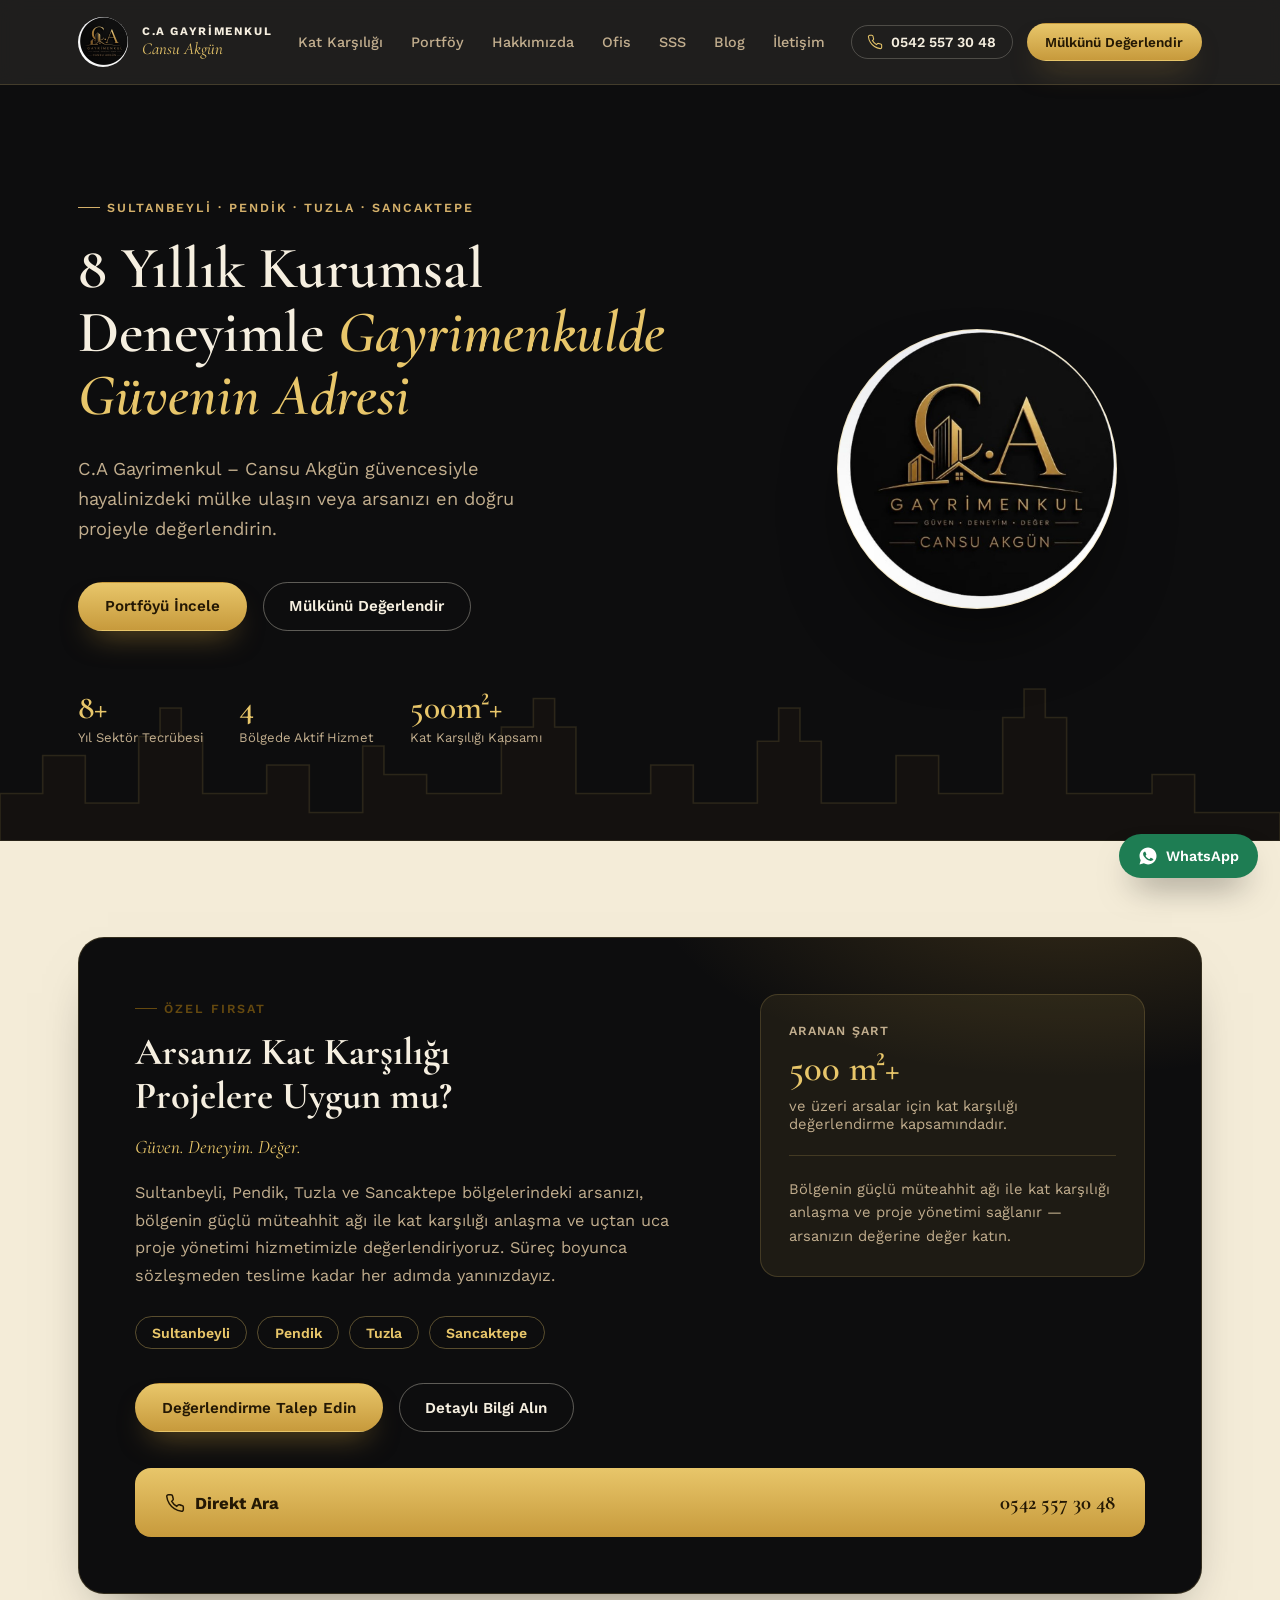
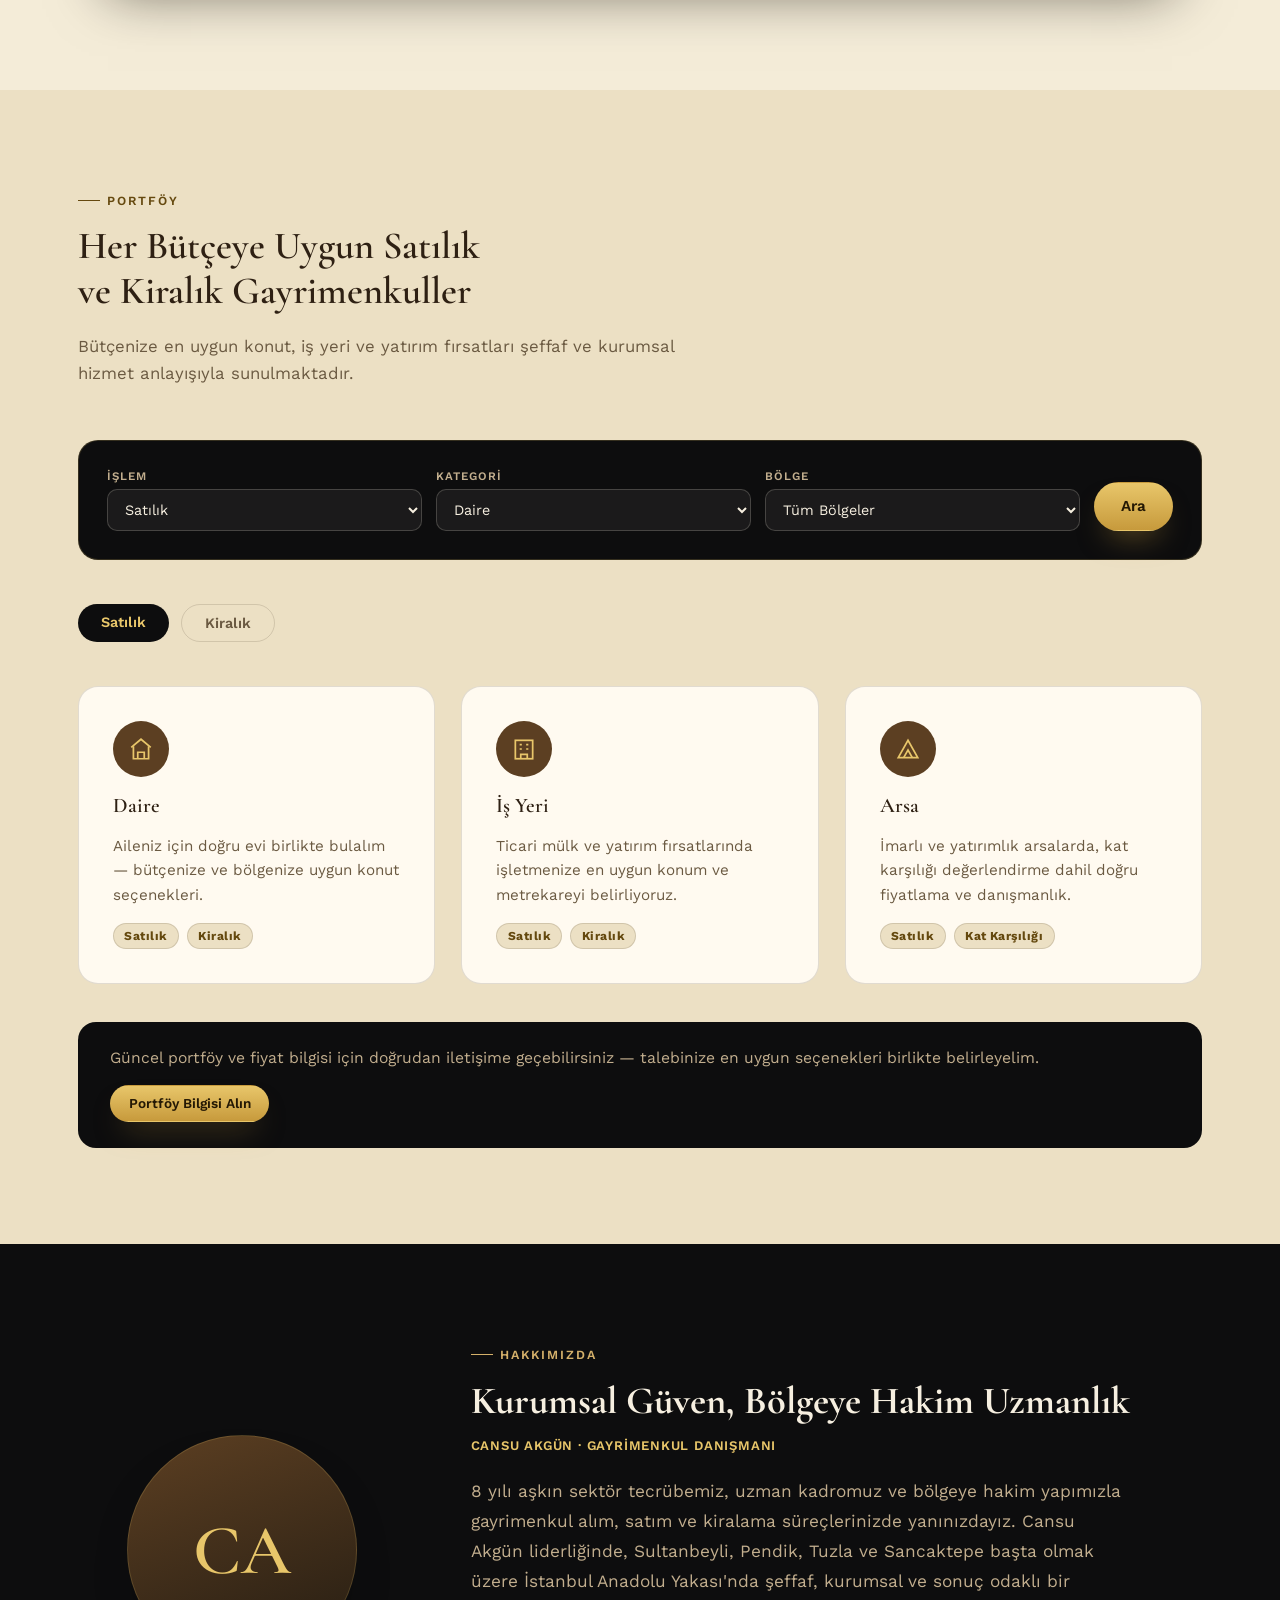
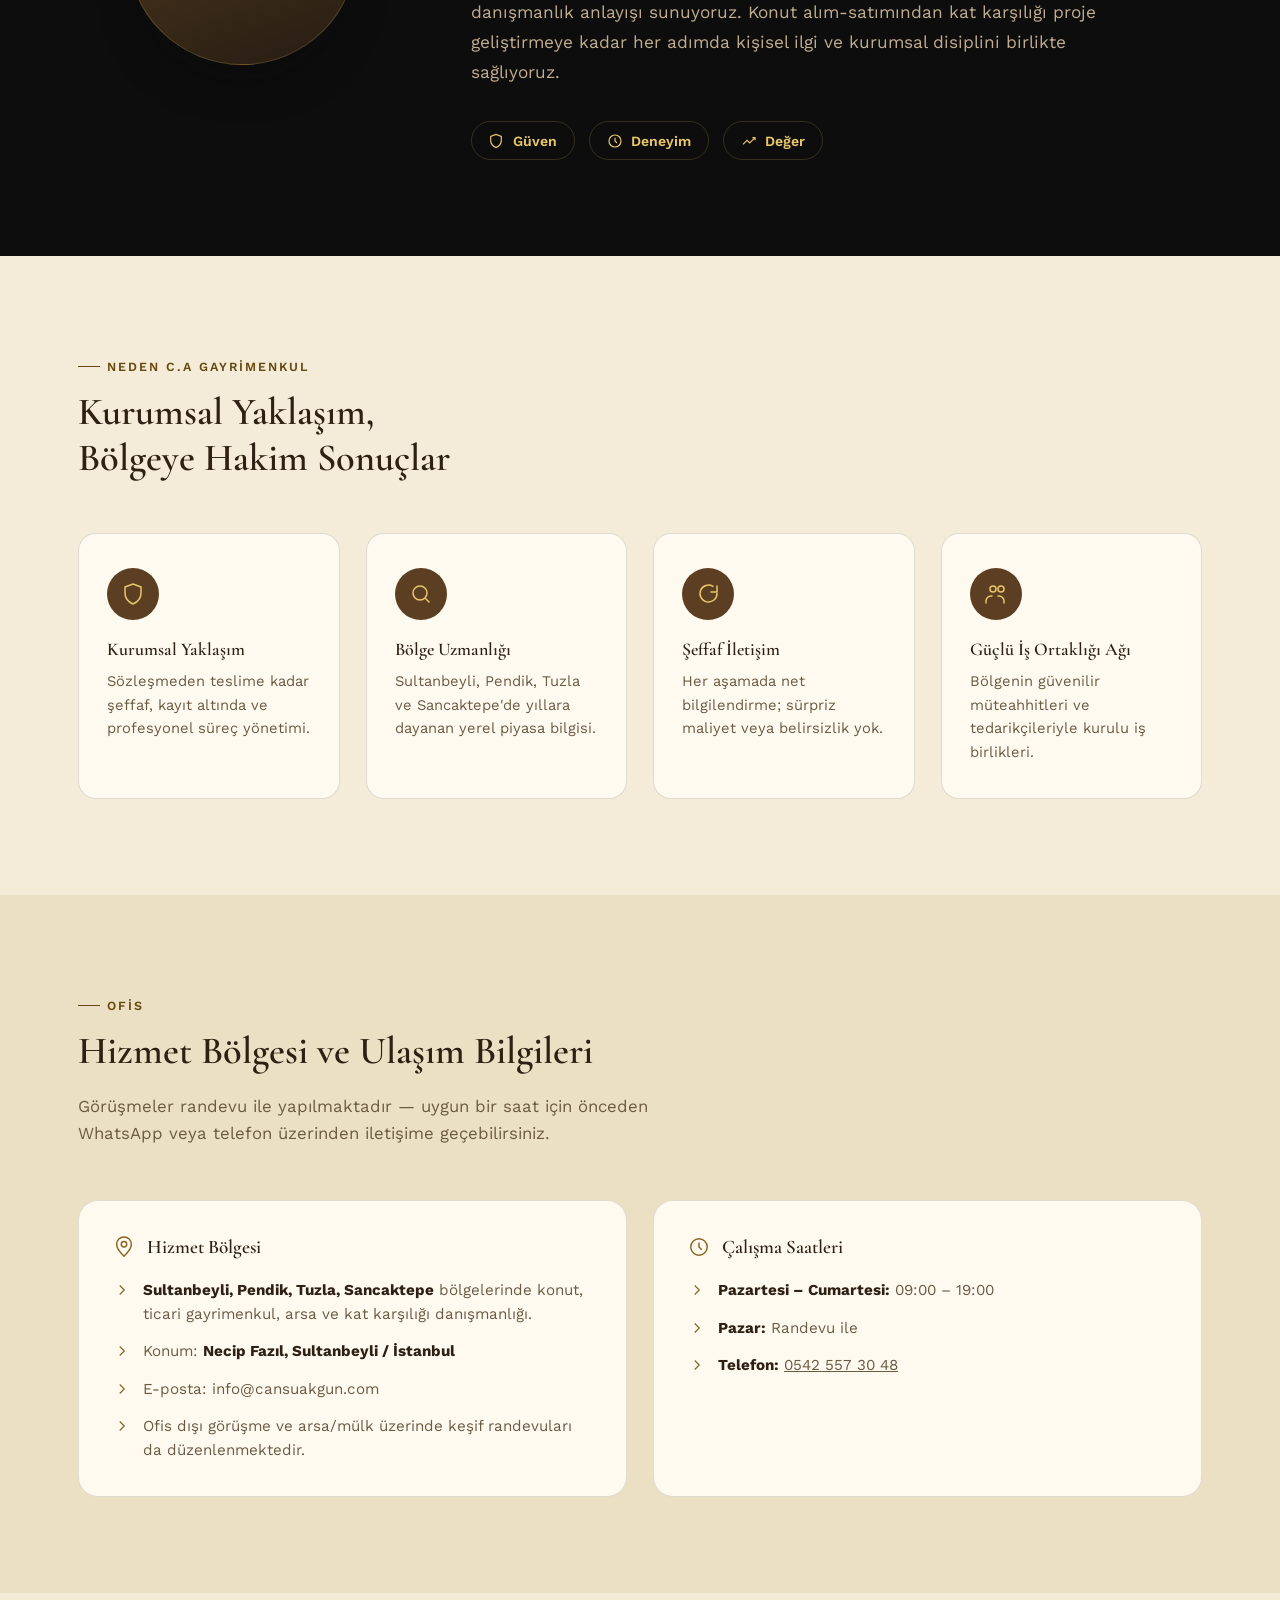
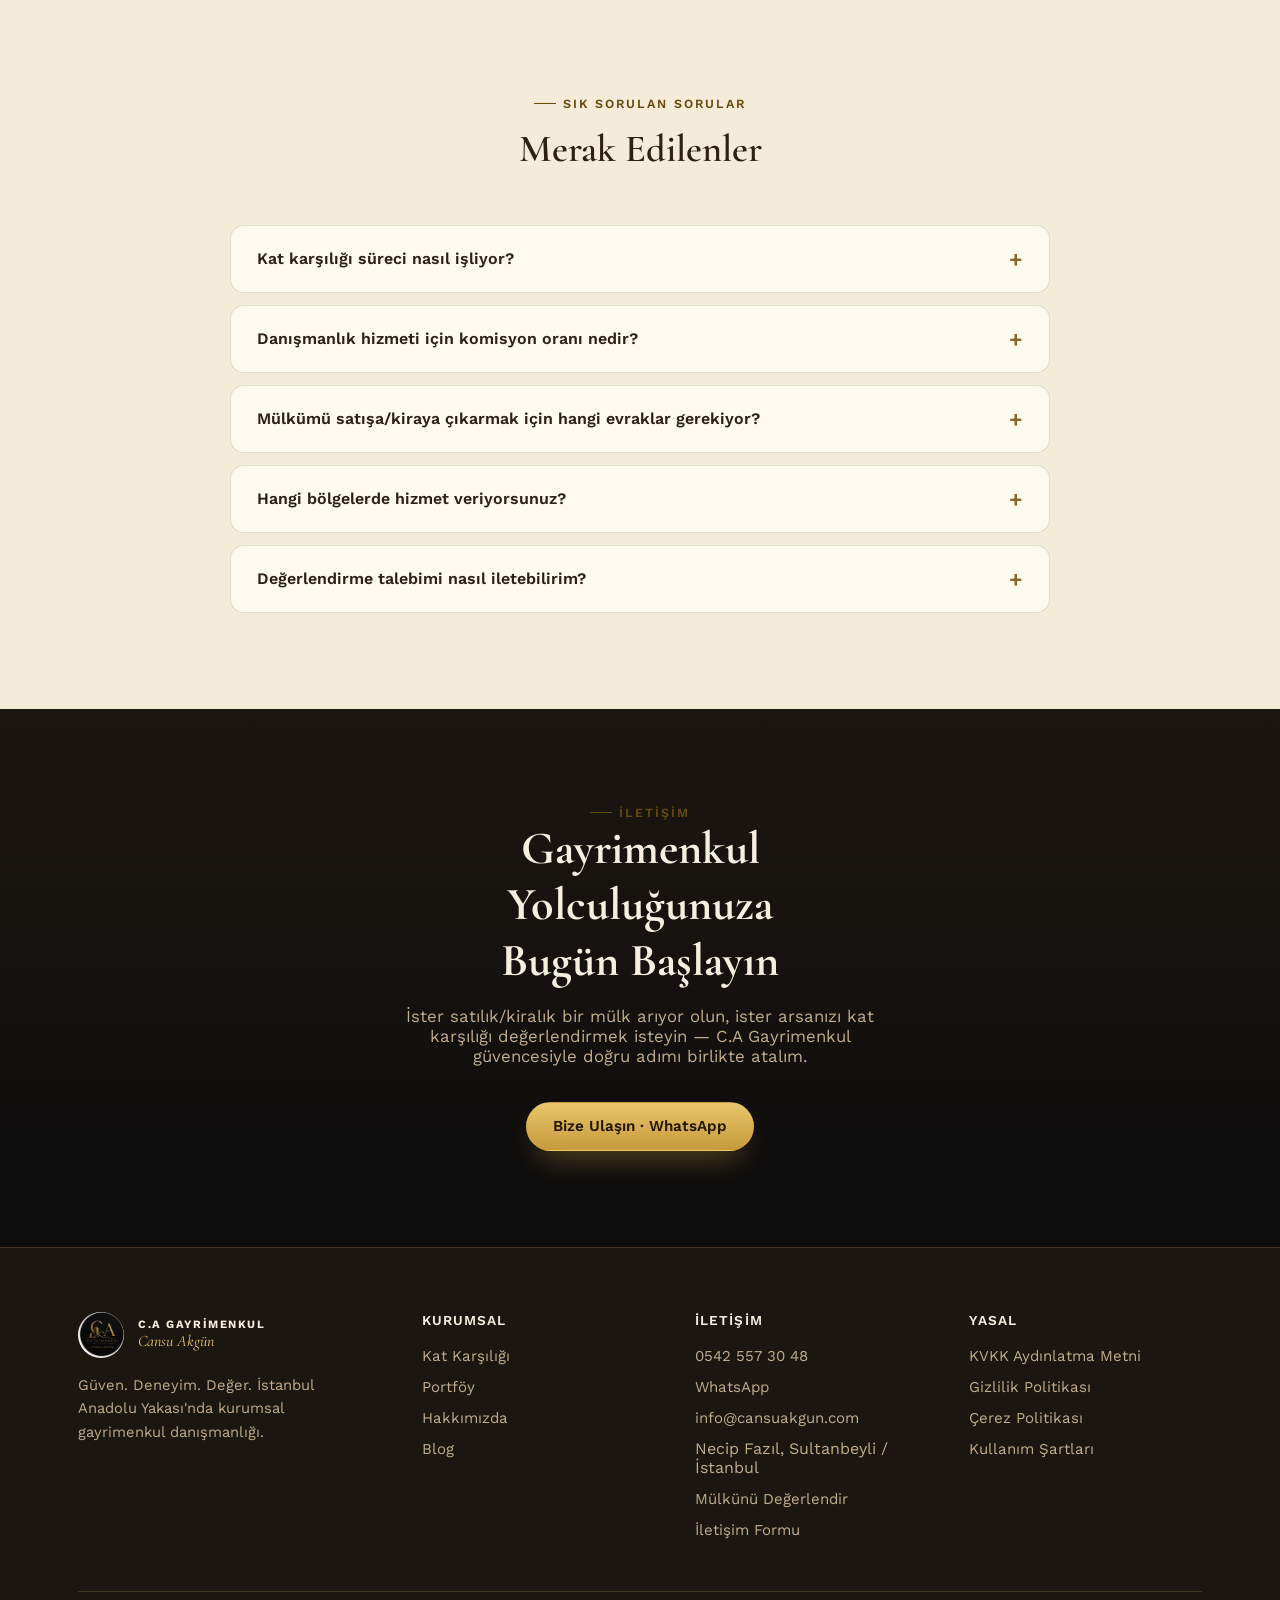
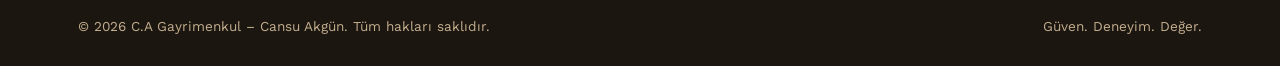
==== index.html @ 51a623d0 "Cansu: e-posta ve konum bilgileri eklendi, ücretsiz vaat ifadeleri kaldırıldı Iletisim bilgileri foo" ====
<!DOCTYPE html>
<html lang="tr">
<head>
<meta charset="UTF-8">
<meta name="viewport" content="width=device-width, initial-scale=1.0">
<title>Cansu Akgün | C.A Gayrimenkul – Anadolu Yakası Danışmanlık</title>
<meta name="description" content="C.A Gayrimenkul - Cansu Akgün güvencesiyle Sultanbeyli, Pendik, Tuzla ve Sancaktepe'de satılık, kiralık ve kat karşılığı gayrimenkul danışmanlığı.">
<link rel="canonical" href="https://cansuakgun.com/">
<meta name="robots" content="index, follow">
<meta property="og:type" content="website">
<meta property="og:title" content="C.A Gayrimenkul | Cansu Akgün">
<meta property="og:description" content="C.A Gayrimenkul - Cansu Akgün güvencesiyle Sultanbeyli, Pendik, Tuzla ve Sancaktepe'de satılık, kiralık ve kat karşılığı gayrimenkul danışmanlığı.">
<meta property="og:url" content="https://cansuakgun.com/">
<meta property="og:image" content="https://cansuakgun.com/assets/logo.jpg">
<meta property="og:locale" content="tr_TR">
<meta property="og:site_name" content="C.A Gayrimenkul">
<meta name="twitter:card" content="summary">
<meta name="twitter:title" content="C.A Gayrimenkul | Cansu Akgün">
<meta name="twitter:description" content="C.A Gayrimenkul - Cansu Akgün güvencesiyle Sultanbeyli, Pendik, Tuzla ve Sancaktepe'de satılık, kiralık ve kat karşılığı gayrimenkul danışmanlığı.">
<meta name="twitter:image" content="https://cansuakgun.com/assets/logo.jpg">
<script type="application/ld+json">
{
  "@context": "https://schema.org",
  "@type": "RealEstateAgent",
  "name": "C.A Gayrimenkul",
  "image": "https://cansuakgun.com/assets/logo.jpg",
  "telephone": "+905425573048",
  "url": "https://cansuakgun.com/",
  "areaServed": ["Sultanbeyli", "Pendik", "Tuzla", "Sancaktepe"],
  "address": {
    "@type": "PostalAddress",
    "addressLocality": "Sultanbeyli",
    "addressRegion": "İstanbul",
    "addressCountry": "TR"
  }
}
</script>
<link rel="icon" href="data:image/svg+xml,%3Csvg xmlns='http://www.w3.org/2000/svg' viewBox='0 0 64 64'%3E%3Ccircle cx='32' cy='32' r='31' fill='%230d0d0e'/%3E%3Ctext x='32' y='40' font-family='Georgia,serif' font-size='24' fill='%23e8c66a' text-anchor='middle'%3EC.A%3C/text%3E%3C/svg%3E">
<link rel="preconnect" href="https://fonts.googleapis.com">
<link rel="preconnect" href="https://fonts.gstatic.com" crossorigin>
<link href="https://fonts.googleapis.com/css2?family=Cormorant+Garamond:ital,wght@0,500;0,600;0,700;1,500;1,600&family=Work+Sans:wght@400;500;600;700&display=swap" rel="stylesheet">
<link rel="stylesheet" href="assets/style.css">
</head>
<body>

<header>
  <div class="wrap nav-row">
    <a href="#top" class="brand-lockup">
      <div class="brand-mark"></div>
      <div>
        <div class="word-1">C.A Gayrimenkul</div>
        <div class="word-2">Cansu Akgün</div>
      </div>
    </a>
    <nav class="links">
      <a href="#kat-karsiligi">Kat Karşılığı</a>
      <a href="#portfoy">Portföy</a>
      <a href="#hakkimizda">Hakkımızda</a>
      <a href="#ofis">Ofis</a>
      <a href="#sss">SSS</a>
      <a href="blog.html">Blog</a>
      <a href="iletisim.html">İletişim</a>
    </nav>
    <div class="header-actions">
      <button class="menu-toggle" type="button" aria-controls="mobile-menu" aria-expanded="false" aria-label="Menüyü aç"><span></span><span></span><span></span></button>
      <a class="phone-chip" href="tel:+905425573048">
        <svg viewBox="0 0 24 24" fill="none" stroke-width="1.6"><path d="M22 16.92v3a2 2 0 0 1-2.18 2 19.79 19.79 0 0 1-8.63-3.07 19.5 19.5 0 0 1-6-6 19.79 19.79 0 0 1-3.07-8.67A2 2 0 0 1 4.11 2h3a2 2 0 0 1 2 1.72c.127.96.362 1.903.7 2.81a2 2 0 0 1-.45 2.11L8.09 9.91a16 16 0 0 0 6 6l1.27-1.27a2 2 0 0 1 2.11-.45c.907.338 1.85.573 2.81.7A2 2 0 0 1 22 16.92z"/></svg>
        <span class="txt">0542 557 30 48</span>
      </a>
      <a class="btn btn-gold btn-sm" href="mulkunu-degerlendir.html">Mülkünü Değerlendir</a>
    </div>
  </div>
<nav id="mobile-menu" class="mobile-panel" aria-label="Mobil menü" hidden>
      <a href="#kat-karsiligi">Kat Karşılığı</a>
      <a href="#portfoy">Portföy</a>
      <a href="#hakkimizda">Hakkımızda</a>
      <a href="#ofis">Ofis</a>
      <a href="#sss">SSS</a>
      <a href="blog.html">Blog</a>
      <a href="iletisim.html">İletişim</a>
    <a class="btn btn-gold btn-sm" href="mulkunu-degerlendir.html">Mülkünü Değerlendir</a><a href="tel:+905425573048">0542 557 30 48</a></nav>
</header>

<aside aria-label="WhatsApp ile iletişim"><a class="wa-float" href="https://wa.me/905425573048?text=Merhaba%2C%20gayrimenkul%20dan%C4%B1%C5%9Fmanl%C4%B1%C4%9F%C4%B1%20hakk%C4%B1nda%20bilgi%20almak%20istiyorum." target="_blank" rel="noopener">
  <svg viewBox="0 0 32 32"><path d="M16.01 2.4C8.5 2.4 2.4 8.5 2.4 16c0 2.53.7 4.9 1.92 6.93L2.4 29.6l6.86-1.87a13.5 13.5 0 0 0 6.75 1.8h.01c7.5 0 13.6-6.1 13.6-13.6S23.5 2.4 16.01 2.4zm7.94 19.4c-.34.96-1.68 1.76-2.76 1.99-.73.15-1.68.27-4.9-1.05-3.86-1.6-6.35-5.53-6.55-5.79-.19-.26-1.57-2.09-1.57-3.99 0-1.9.99-2.83 1.35-3.22.34-.37.75-.46 1-.46.25 0 .5 0 .72.01.23.01.54-.09.84.65.34.83 1.16 2.86 1.26 3.07.1.2.17.44.03.71-.13.27-.2.44-.4.68-.2.24-.42.53-.6.71-.2.2-.41.42-.18.82.24.4 1.06 1.75 2.27 2.84 1.56 1.39 2.87 1.82 3.28 2.02.4.2.64.17.87-.1.24-.27 1.03-1.2 1.3-1.61.28-.4.55-.34.92-.2.37.13 2.36 1.11 2.76 1.32.4.2.67.3.77.47.1.17.1.98-.24 1.94z"/></svg>
  WhatsApp
</a></aside>

<main id="top">
  <section class="hero">
    <div class="hero-skyline" aria-hidden="true">
      <svg viewBox="0 0 1200 200" preserveAspectRatio="none">
        <path d="M0 200 L0 150 L40 150 L40 110 L80 110 L80 160 L130 160 L130 90 L150 90 L150 60 L170 60 L170 90 L190 90 L190 150 L250 150 L250 120 L290 120 L290 170 L340 170 L340 100 L360 100 L360 130 L400 130 L400 150 L470 150 L470 80 L500 80 L500 50 L520 50 L520 80 L540 80 L540 150 L610 150 L610 120 L650 120 L650 160 L710 160 L710 95 L730 95 L730 60 L750 60 L750 95 L770 95 L770 160 L840 160 L840 110 L880 110 L880 150 L940 150 L940 70 L960 70 L960 40 L980 40 L980 70 L1000 70 L1000 150 L1080 150 L1080 130 L1120 130 L1120 170 L1200 170 L1200 200 Z" fill="#1c1610" stroke="rgba(232,198,106,0.25)" stroke-width="1.5"/>
      </svg>
    </div>
    <div class="wrap hero-grid">
      <div>
        <span class="eyebrow">Sultanbeyli · Pendik · Tuzla · Sancaktepe</span>
        <h1>8 Yıllık Kurumsal Deneyimle <em>Gayrimenkulde Güvenin Adresi</em></h1>
        <p class="lead">C.A Gayrimenkul – Cansu Akgün güvencesiyle hayalinizdeki mülke ulaşın veya arsanızı en doğru projeyle değerlendirin.</p>
        <div class="hero-ctas">
          <a class="btn btn-gold" href="#portfoy">Portföyü İncele</a>
          <a class="btn btn-outline-dark" href="mulkunu-degerlendir.html">Mülkünü Değerlendir</a>
        </div>
        <div class="hero-stats">
          <div><div class="stat-num">8+</div><div class="stat-label">Yıl Sektör Tecrübesi</div></div>
          <div><div class="stat-num">4</div><div class="stat-label">Bölgede Aktif Hizmet</div></div>
          <div><div class="stat-num">500m²+</div><div class="stat-label">Kat Karşılığı Kapsamı</div></div>
        </div>
      </div>
      <div class="hero-badge-wrap">
        <div class="brand-mark" role="img" aria-label="C.A Gayrimenkul - Cansu Akgün logosu"></div>
      </div>
    </div>
  </section>

  <section class="promo" id="kat-karsiligi">
    <div class="wrap">
      <div class="promo-card">
        <div class="promo-top">
          <div>
            <span class="eyebrow">Özel Fırsat</span>
            <h2>Arsanız Kat Karşılığı Projelere Uygun mu?</h2>
            <p class="slogan">Güven. Deneyim. Değer.</p>
            <p class="desc">Sultanbeyli, Pendik, Tuzla ve Sancaktepe bölgelerindeki arsanızı, bölgenin güçlü müteahhit ağı ile kat karşılığı anlaşma ve uçtan uca proje yönetimi hizmetimizle değerlendiriyoruz. Süreç boyunca sözleşmeden teslime kadar her adımda yanınızdayız.</p>
            <div class="region-row">
              <span class="region-chip">Sultanbeyli</span>
              <span class="region-chip">Pendik</span>
              <span class="region-chip">Tuzla</span>
              <span class="region-chip">Sancaktepe</span>
            </div>
            <div class="promo-ctas">
              <a class="btn btn-gold" href="mulkunu-degerlendir.html">Değerlendirme Talep Edin</a>
              <a class="btn btn-outline-dark" href="https://wa.me/905425573048?text=Merhaba%2C%20arsam%20i%C3%A7in%20detayl%C4%B1%20bilgi%20almak%20istiyorum." target="_blank" rel="noopener">Detaylı Bilgi Alın</a>
            </div>
          </div>
          <div class="condition-box">
            <div class="cb-label">Aranan Şart</div>
            <div class="cb-value">500 m²+</div>
            <div class="cb-note">ve üzeri arsalar için kat karşılığı değerlendirme kapsamındadır.</div>
            <div class="cb-solution">Bölgenin güçlü müteahhit ağı ile kat karşılığı anlaşma ve proje yönetimi sağlanır — arsanızın değerine değer katın.</div>
          </div>
        </div>
        <div class="call-bar">
          <span class="cb-text">
            <svg viewBox="0 0 24 24" fill="none" stroke-width="1.8"><path d="M22 16.92v3a2 2 0 0 1-2.18 2 19.79 19.79 0 0 1-8.63-3.07 19.5 19.5 0 0 1-6-6 19.79 19.79 0 0 1-3.07-8.67A2 2 0 0 1 4.11 2h3a2 2 0 0 1 2 1.72c.127.96.362 1.903.7 2.81a2 2 0 0 1-.45 2.11L8.09 9.91a16 16 0 0 0 6 6l1.27-1.27a2 2 0 0 1 2.11-.45c.907.338 1.85.573 2.81.7A2 2 0 0 1 22 16.92z"/></svg>
            Direkt Ara
          </span>
          <a class="call-num" href="tel:+905425573048">0542 557 30 48</a>
        </div>
      </div>
    </div>
  </section>

  <section class="portfolio" id="portfoy">
    <div class="wrap">
      <div class="section-head">
        <span class="eyebrow">Portföy</span>
        <h2>Her Bütçeye Uygun Satılık ve Kiralık Gayrimenkuller</h2>
        <p>Bütçenize en uygun konut, iş yeri ve yatırım fırsatları şeffaf ve kurumsal hizmet anlayışıyla sunulmaktadır.</p>
      </div>

      <form class="search-widget" onsubmit="event.preventDefault(); window.location.href='iletisim.html?islem='+document.getElementById('sw-islem').value+'&kategori='+document.getElementById('sw-kategori').value+'&bolge='+document.getElementById('sw-bolge').value;">
        <label><span class="lbl">İşlem</span>
          <select id="sw-islem"><option value="satilik">Satılık</option><option value="kiralik">Kiralık</option></select>
        </label>
        <label><span class="lbl">Kategori</span>
          <select id="sw-kategori"><option value="daire">Daire</option><option value="isyeri">İş Yeri</option><option value="arsa">Arsa</option></select>
        </label>
        <label><span class="lbl">Bölge</span>
          <select id="sw-bolge"><option value="">Tüm Bölgeler</option><option value="sultanbeyli">Sultanbeyli</option><option value="pendik">Pendik</option><option value="tuzla">Tuzla</option><option value="sancaktepe">Sancaktepe</option></select>
        </label>
        <button type="submit" class="btn btn-gold">Ara</button>
      </form>

      <div class="toggle-row" aria-hidden="true">
        <span class="toggle-pill active">Satılık</span>
        <span class="toggle-pill inactive">Kiralık</span>
      </div>
      <div class="prop-grid">
        <div class="prop-card">
          <div class="prop-icon"><svg viewBox="0 0 24 24" fill="none" stroke-width="1.6"><path d="M3 10.5 12 3l9 7.5"/><path d="M5 9.5V21h14V9.5"/><path d="M9 21v-6h6v6"/></svg></div>
          <h3>Daire</h3>
          <p>Aileniz için doğru evi birlikte bulalım — bütçenize ve bölgenize uygun konut seçenekleri.</p>
          <div class="prop-tags"><span class="prop-tag">Satılık</span><span class="prop-tag">Kiralık</span></div>
        </div>
        <div class="prop-card">
          <div class="prop-icon"><svg viewBox="0 0 24 24" fill="none" stroke-width="1.6"><rect x="4" y="4" width="16" height="17"/><path d="M9 21v-4h6v4"/><path d="M8 8h2M14 8h2M8 12h2M14 12h2"/></svg></div>
          <h3>İş Yeri</h3>
          <p>Ticari mülk ve yatırım fırsatlarında işletmenize en uygun konum ve metrekareyi belirliyoruz.</p>
          <div class="prop-tags"><span class="prop-tag">Satılık</span><span class="prop-tag">Kiralık</span></div>
        </div>
        <div class="prop-card">
          <div class="prop-icon"><svg viewBox="0 0 24 24" fill="none" stroke-width="1.6"><path d="M3 20 12 4l9 16z"/><path d="M8 20l4-7 4 7"/></svg></div>
          <h3>Arsa</h3>
          <p>İmarlı ve yatırımlık arsalarda, kat karşılığı değerlendirme dahil doğru fiyatlama ve danışmanlık.</p>
          <div class="prop-tags"><span class="prop-tag">Satılık</span><span class="prop-tag">Kat Karşılığı</span></div>
        </div>
      </div>
      <div class="portfolio-note">
        <p>Güncel portföy ve fiyat bilgisi için doğrudan iletişime geçebilirsiniz — talebinize en uygun seçenekleri birlikte belirleyelim.</p>
        <a class="btn btn-gold btn-sm" href="iletisim.html">Portföy Bilgisi Alın</a>
      </div>
    </div>
  </section>

  <section class="about on-dark" id="hakkimizda">
    <div class="wrap about-grid">
      <div class="about-badge-frame">
        <div class="avatar-mono" role="img" aria-label="Cansu Akgün"><span>CA</span></div>
      </div>
      <div>
        <span class="eyebrow">Hakkımızda</span>
        <h2>Kurumsal Güven, Bölgeye Hakim Uzmanlık</h2>
        <span class="role-tag">Cansu Akgün · Gayrimenkul Danışmanı</span>
        <p class="bio">8 yılı aşkın sektör tecrübemiz, uzman kadromuz ve bölgeye hakim yapımızla gayrimenkul alım, satım ve kiralama süreçlerinizde yanınızdayız. Cansu Akgün liderliğinde, Sultanbeyli, Pendik, Tuzla ve Sancaktepe başta olmak üzere İstanbul Anadolu Yakası'nda şeffaf, kurumsal ve sonuç odaklı bir danışmanlık anlayışı sunuyoruz. Konut alım-satımından kat karşılığı proje geliştirmeye kadar her adımda kişisel ilgi ve kurumsal disiplini birlikte sağlıyoruz.</p>
        <div class="value-row">
          <span class="value-chip"><svg viewBox="0 0 24 24" fill="none" stroke-width="1.8"><path d="M12 2 4 5v6c0 5 3.5 9 8 11 4.5-2 8-6 8-11V5z"/></svg>Güven</span>
          <span class="value-chip"><svg viewBox="0 0 24 24" fill="none" stroke-width="1.8"><circle cx="12" cy="12" r="9"/><path d="M12 7v5l3 3"/></svg>Deneyim</span>
          <span class="value-chip"><svg viewBox="0 0 24 24" fill="none" stroke-width="1.8"><path d="m3 17 6-6 4 4 8-8"/><path d="M17 7h4v4"/></svg>Değer</span>
        </div>
      </div>
    </div>
  </section>

  <section class="why">
    <div class="wrap">
      <div class="section-head">
        <span class="eyebrow">Neden C.A Gayrimenkul</span>
        <h2>Kurumsal Yaklaşım, Bölgeye Hakim Sonuçlar</h2>
      </div>
      <div class="why-grid">
        <div class="why-item">
          <div class="badge-circle"><svg class="icon-lg" viewBox="0 0 24 24"><path d="M12 2 4 5v6c0 5 3.5 9 8 11 4.5-2 8-6 8-11V5z"/></svg></div>
          <h3>Kurumsal Yaklaşım</h3>
          <p>Sözleşmeden teslime kadar şeffaf, kayıt altında ve profesyonel süreç yönetimi.</p>
        </div>
        <div class="why-item">
          <div class="badge-circle"><svg class="icon-lg" viewBox="0 0 24 24"><circle cx="11" cy="11" r="7"/><path d="m20 20-3.5-3.5"/></svg></div>
          <h3>Bölge Uzmanlığı</h3>
          <p>Sultanbeyli, Pendik, Tuzla ve Sancaktepe'de yıllara dayanan yerel piyasa bilgisi.</p>
        </div>
        <div class="why-item">
          <div class="badge-circle"><svg class="icon-lg" viewBox="0 0 24 24"><path d="M21 11.5a8.5 8.5 0 1 1-4-7.2"/><path d="M21 4v6h-6"/></svg></div>
          <h3>Şeffaf İletişim</h3>
          <p>Her aşamada net bilgilendirme; sürpriz maliyet veya belirsizlik yok.</p>
        </div>
        <div class="why-item">
          <div class="badge-circle"><svg class="icon-lg" viewBox="0 0 24 24"><circle cx="9" cy="7" r="3"/><path d="M2 21v-2a5 5 0 0 1 5-5h1"/><circle cx="17" cy="7" r="3"/><path d="M14 14h1a5 5 0 0 1 5 5v2"/></svg></div>
          <h3>Güçlü İş Ortaklığı Ağı</h3>
          <p>Bölgenin güvenilir müteahhitleri ve tedarikçileriyle kurulu iş birlikleri.</p>
        </div>
      </div>
    </div>
  </section>

  <section class="office" id="ofis">
    <div class="wrap">
      <div class="section-head">
        <span class="eyebrow">Ofis</span>
        <h2>Hizmet Bölgesi ve Ulaşım Bilgileri</h2>
        <p>Görüşmeler randevu ile yapılmaktadır — uygun bir saat için önceden WhatsApp veya telefon üzerinden iletişime geçebilirsiniz.</p>
      </div>
      <div class="office-grid">
        <div class="office-card">
          <h3><svg viewBox="0 0 24 24" fill="none" stroke-width="1.6" style="width:22px;height:22px;stroke:var(--gold-deep);"><path d="M12 22s8-7.5 8-13a8 8 0 1 0-16 0c0 5.5 8 13 8 13z"/><circle cx="12" cy="9" r="3"/></svg> Hizmet Bölgesi</h3>
          <div class="rows">
            <div class="row"><svg viewBox="0 0 24 24" fill="none" stroke-width="1.6"><path d="M9 18l6-6-6-6"/></svg><span><b>Sultanbeyli, Pendik, Tuzla, Sancaktepe</b> bölgelerinde konut, ticari gayrimenkul, arsa ve kat karşılığı danışmanlığı.</span></div>
            <div class="row"><svg viewBox="0 0 24 24" fill="none" stroke-width="1.6"><path d="M9 18l6-6-6-6"/></svg><span>Konum: <b>Necip Fazıl, Sultanbeyli / İstanbul</b></span></div>
            <div class="row"><svg viewBox="0 0 24 24" fill="none" stroke-width="1.6"><path d="M9 18l6-6-6-6"/></svg><a href="mailto:info@cansuakgun.com">E-posta: info@cansuakgun.com</a></div>
            <div class="row"><svg viewBox="0 0 24 24" fill="none" stroke-width="1.6"><path d="M9 18l6-6-6-6"/></svg><span>Ofis dışı görüşme ve arsa/mülk üzerinde keşif randevuları da düzenlenmektedir.</span></div>
          </div>
        </div>
        <div class="office-card">
          <h3><svg viewBox="0 0 24 24" fill="none" stroke-width="1.6" style="width:22px;height:22px;stroke:var(--gold-deep);"><circle cx="12" cy="12" r="9"/><path d="M12 7v5l3 3"/></svg> Çalışma Saatleri</h3>
          <div class="rows">
            <div class="row"><svg viewBox="0 0 24 24" fill="none" stroke-width="1.6"><path d="M9 18l6-6-6-6"/></svg><span><b>Pazartesi – Cumartesi:</b> 09:00 – 19:00</span></div>
            <div class="row"><svg viewBox="0 0 24 24" fill="none" stroke-width="1.6"><path d="M9 18l6-6-6-6"/></svg><span><b>Pazar:</b> Randevu ile</span></div>
            <div class="row"><svg viewBox="0 0 24 24" fill="none" stroke-width="1.6"><path d="M9 18l6-6-6-6"/></svg><span><b>Telefon:</b> <a href="tel:+905425573048" style="text-decoration:underline;">0542 557 30 48</a></span></div>
          </div>
        </div>
      </div>
    </div>
  </section>

  <section class="faq" id="sss">
    <div class="wrap">
      <div class="section-head center">
        <span class="eyebrow">Sık Sorulan Sorular</span>
        <h2>Merak Edilenler</h2>
      </div>
      <div class="faq-list center">
        <details class="faq-item">
          <summary>Kat karşılığı süreci nasıl işliyor?</summary>
          <div class="faq-a">Arsanızın imar durumu ve konumu değerlendirildikten sonra bölgenin güvenilir müteahhitleriyle görüşülür, size en uygun kat karşılığı teklifleri sunulur. Anlaşma şartları netleştikten sonra sözleşme aşamasına geçilir ve proje teslimine kadar süreç takip edilir.</div>
        </details>
        <details class="faq-item">
          <summary>Danışmanlık hizmeti için komisyon oranı nedir?</summary>
          <div class="faq-a">Komisyon oranı işlemin türüne (satış, kiralama, kat karşılığı) ve kapsamına göre değişebilir. Net oran, ilk görüşmede mülkünüzün veya talebinizin detayları netleştikten sonra tarafınıza bildirilir.</div>
        </details>
        <details class="faq-item">
          <summary>Mülkümü satışa/kiraya çıkarmak için hangi evraklar gerekiyor?</summary>
          <div class="faq-a">Genellikle tapu fotokopisi, kimlik belgesi ve varsa iskan/yapı kullanma izin belgesi yeterlidir. Kat karşılığı değerlendirmelerde ayrıca arsanın imar durumu belgesi talep edilir. Eksik evrak durumunda süreç boyunca yönlendirme yapılır.</div>
        </details>
        <details class="faq-item">
          <summary>Hangi bölgelerde hizmet veriyorsunuz?</summary>
          <div class="faq-a">Sultanbeyli, Pendik, Tuzla ve Sancaktepe bölgelerinde aktif olarak hizmet veriyoruz. Bu bölgeler dışında da talebiniz olursa bizimle iletişime geçebilirsiniz.</div>
        </details>
        <details class="faq-item">
          <summary>Değerlendirme talebimi nasıl iletebilirim?</summary>
          <div class="faq-a">"Mülkünü Değerlendir" sayfasındaki formu doldurabilir veya doğrudan WhatsApp/telefon üzerinden bize ulaşabilirsiniz. En kısa sürede sizinle iletişime geçilir.</div>
        </details>
      </div>
    </div>
  </section>

  <section class="cta-band">
    <div class="wrap">
      <span class="eyebrow" style="justify-content:center;display:flex;">İletişim</span>
      <h2>Gayrimenkul Yolculuğunuza Bugün Başlayın</h2>
      <p>İster satılık/kiralık bir mülk arıyor olun, ister arsanızı kat karşılığı değerlendirmek isteyin — C.A Gayrimenkul güvencesiyle doğru adımı birlikte atalım.</p>
      <div class="hero-ctas">
        <a class="btn btn-gold" href="https://wa.me/905425573048?text=Merhaba%2C%20bilgi%20almak%20istiyorum." target="_blank" rel="noopener">Bize Ulaşın · WhatsApp</a>
      </div>
    </div>
  </section>
</main>

<footer>
  <div class="wrap">
    <div class="footer-grid">
      <div>
        <div class="footer-brand">
          <div class="brand-mark"></div>
          <div>
            <div class="word-1">C.A Gayrimenkul</div>
            <div class="word-2">Cansu Akgün</div>
          </div>
        </div>
        <p style="max-width:32ch;font-size:.92rem;line-height:1.6;">Güven. Deneyim. Değer. İstanbul Anadolu Yakası'nda kurumsal gayrimenkul danışmanlığı.</p>
      </div>
      <div>
        <h3>Kurumsal</h3>
        <ul>
          <li><a href="#kat-karsiligi">Kat Karşılığı</a></li>
          <li><a href="#portfoy">Portföy</a></li>
          <li><a href="#hakkimizda">Hakkımızda</a></li>
          <li><a href="blog.html">Blog</a></li>
        </ul>
      </div>
      <div>
        <h3>İletişim</h3>
        <ul>
          <li><a href="tel:+905425573048">0542 557 30 48</a></li>
          <li><a href="https://wa.me/905425573048" target="_blank" rel="noopener">WhatsApp</a></li>
          <li><a href="mailto:info@cansuakgun.com">info@cansuakgun.com</a></li>
          <li>Necip Fazıl, Sultanbeyli / İstanbul</li>
          <li><a href="mulkunu-degerlendir.html">Mülkünü Değerlendir</a></li>
          <li><a href="iletisim.html">İletişim Formu</a></li>
        </ul>
      </div>
      <div>
        <h3>Yasal</h3>
        <ul>
          <li><a href="kvkk.html">KVKK Aydınlatma Metni</a></li>
          <li><a href="gizlilik-politikasi.html">Gizlilik Politikası</a></li>
          <li><a href="cerez-politikasi.html">Çerez Politikası</a></li>
          <li><a href="kullanim-kosullari.html">Kullanım Şartları</a></li>
        </ul>
      </div>
    </div>
    <div class="footer-bottom">
      <span>© <span id="year"></span> C.A Gayrimenkul – Cansu Akgün. Tüm hakları saklıdır.</span>
      <span>Güven. Deneyim. Değer.</span>
    </div>
  </div>
</footer>

<script>
  document.getElementById('year').textContent = new Date().getFullYear();
</script>
<script src="assets/site.js" defer></script>
</body>
</html>
---- assets/style.css ----
/* C.A Gayrimenkul — shared stylesheet
   Palette derived from brand cards/flyer: black + antique gold/bronze + warm cream */
:root{
  --ink:#0d0d0e;
  --ink-2:#1c1610;
  --ink-3:#241c12;
  --bronze:#5c3f22;
  --bronze-2:#4a3320;
  --gold:#c79a3c;
  --gold-bright:#e8c66a;
  --gold-deep:#8a6420;
  --paper:#f4ecd8;
  --paper-2:#ece0c4;
  --paper-line:rgba(46,32,19,0.14);
  --ink-line:rgba(232,198,106,0.18);
  --text-onlight:#2e2013;
  --text-onlight-soft:#6b5a42;
  --text-ondark:#f6efe0;
  --text-ondark-soft:#c2ae8e;
  --shadow:0 26px 54px -30px rgba(10,8,4,0.6);
  --font-display:'Cormorant Garamond','Iowan Old Style',Georgia,serif;
  --font-body:'Work Sans','Segoe UI',Arial,sans-serif;
}
*{box-sizing:border-box;}
html{scroll-behavior:smooth;}
body{
  margin:0;
  font-family:var(--font-body);
  background:var(--paper);
  color:var(--text-onlight);
  -webkit-font-smoothing:antialiased;
}
img{max-width:100%;display:block;}
a{color:inherit;text-decoration:none;}
h1,h2,h3{font-family:var(--font-display);margin:0;text-wrap:balance;}
p{margin:0;}
.wrap{max-width:1180px;margin:0 auto;padding:0 28px;}
.brand-mark{
  background-image:url("logo.jpg");
  background-size:cover;
  background-position:center;
  border-radius:50%;
  flex-shrink:0;
}
.eyebrow{
  font-size:.78rem;letter-spacing:.16em;text-transform:uppercase;font-weight:600;
  color:var(--gold-deep);display:inline-flex;align-items:center;gap:.6em;
}
.on-dark .eyebrow{color:var(--gold-bright);}
.eyebrow::before{content:"";width:22px;height:1px;background:currentColor;display:inline-block;}
.icon{fill:none;stroke:currentColor;stroke-width:1.5;stroke-linecap:round;stroke-linejoin:round;}

/* Buttons */
.btn{
  display:inline-flex;align-items:center;justify-content:center;gap:.55em;
  padding:.95em 1.7em;border-radius:999px;font-family:var(--font-body);
  font-weight:600;font-size:.95rem;cursor:pointer;border:1px solid transparent;
  transition:transform .18s ease, box-shadow .18s ease, background .18s ease, color .18s ease;
  white-space:nowrap;
}
.btn:hover{transform:translateY(-2px);}
.btn-gold{background:linear-gradient(180deg,var(--gold-bright),var(--gold));color:#241804;box-shadow:0 16px 30px -14px rgba(199,154,60,0.55);}
.btn-gold:hover{box-shadow:0 20px 36px -14px rgba(199,154,60,0.7);}
.btn-outline-dark{background:transparent;color:var(--text-ondark);border-color:rgba(246,239,224,0.35);}
.btn-outline-dark:hover{border-color:var(--gold);color:var(--gold-bright);}
.btn-outline-light{background:transparent;color:var(--text-onlight);border-color:var(--paper-line);}
.btn-outline-light:hover{border-color:var(--gold-deep);color:var(--gold-deep);}
.btn-sm{padding:.7em 1.3em;font-size:.85rem;}
.btn:disabled{opacity:.55;cursor:not-allowed;transform:none;}

/* Header */
header{
  position:sticky;top:0;z-index:40;background:rgba(13,13,14,0.92);
  backdrop-filter:blur(10px);border-bottom:1px solid var(--ink-line);
}
.nav-row{display:flex;align-items:center;justify-content:space-between;height:84px;gap:24px;}
.brand-lockup{display:flex;align-items:center;gap:14px;}
.brand-lockup .brand-mark{width:50px;height:50px;}
.brand-lockup .word-1{font-family:var(--font-body);font-size:.72rem;letter-spacing:.14em;color:var(--text-ondark);font-weight:700;text-transform:uppercase;}
.brand-lockup .word-2{font-family:var(--font-display);font-style:italic;font-size:1.05rem;color:var(--gold-bright);line-height:1.3;}
nav.links{display:flex;align-items:center;gap:28px;flex-wrap:wrap;}
nav.links a{font-size:.9rem;color:var(--text-ondark-soft);font-weight:500;transition:color .15s ease;}
nav.links a:hover, nav.links a.active{color:var(--gold-bright);}
.header-actions{display:flex;align-items:center;gap:14px;}
.phone-chip{
  display:flex;align-items:center;gap:.55em;padding:.6em 1.1em;border-radius:999px;
  border:1px solid rgba(246,239,224,0.22);color:var(--text-ondark);font-size:.88rem;font-weight:600;
}
.phone-chip svg{width:16px;height:16px;stroke:var(--gold-bright);}

/* Floating WhatsApp */
.wa-float{
  position:fixed;right:22px;bottom:22px;z-index:50;
  display:flex;align-items:center;gap:.6em;padding:.85em 1.3em;border-radius:999px;
  background:#1E7D53;color:#fff;font-weight:600;font-size:.9rem;box-shadow:0 18px 34px -14px rgba(0,0,0,0.55);
}
.wa-float svg{width:20px;height:20px;fill:#fff;stroke:none;}
.wa-float:hover{transform:translateY(-2px);}

/* Hero */
.hero{position:relative;background:var(--ink);color:var(--text-ondark);padding:108px 0 96px;overflow:hidden;}
.hero-skyline{position:absolute;left:0;right:0;bottom:0;height:190px;opacity:.5;pointer-events:none;}
.hero-skyline svg{width:100%;height:100%;}
.hero-grid{display:grid;grid-template-columns:1.15fr .85fr;gap:64px;align-items:center;position:relative;z-index:2;}
.hero h1{font-size:clamp(2.5rem,4.6vw,3.9rem);font-weight:600;line-height:1.08;color:var(--text-ondark);margin-top:22px;}
.hero h1 em{font-style:italic;color:var(--gold-bright);}
.hero p.lead{margin-top:26px;font-size:1.14rem;line-height:1.65;color:var(--text-ondark-soft);max-width:46ch;}
.hero-ctas{display:flex;gap:16px;margin-top:38px;flex-wrap:wrap;}
.hero-stats{display:flex;gap:36px;margin-top:56px;flex-wrap:wrap;}
.hero-stats .stat-num{font-family:var(--font-display);font-size:2.1rem;color:var(--gold-bright);font-weight:600;}
.hero-stats .stat-label{font-size:.82rem;color:var(--text-ondark-soft);margin-top:2px;}
.hero-badge-wrap{display:flex;justify-content:center;position:relative;z-index:2;}
.hero-badge-wrap .brand-mark{width:280px;height:280px;box-shadow:0 40px 80px -30px rgba(0,0,0,0.7);border:1px solid rgba(232,198,106,0.35);}

/* Page hero (for sub-pages) */
.page-hero{background:var(--ink);color:var(--text-ondark);padding:76px 0 56px;}
.page-hero h1{font-size:clamp(2rem,3.6vw,2.9rem);margin-top:16px;color:var(--text-ondark);}
.page-hero p{margin-top:18px;font-size:1.05rem;line-height:1.65;color:var(--text-ondark-soft);max-width:60ch;}
.breadcrumb{border-bottom:1px solid var(--ink-line);background:rgba(28,22,16,0.5);}
.breadcrumb .wrap{display:flex;align-items:center;gap:8px;padding:14px 28px;font-size:.82rem;color:var(--text-ondark-soft);}
.breadcrumb a:hover{color:var(--gold-bright);}
.breadcrumb .sep{opacity:.5;}
.breadcrumb .current{color:var(--text-ondark);}

/* Section basics */
section{padding:96px 0;}
.section-head{max-width:640px;margin-bottom:52px;}
.section-head h2{font-size:clamp(1.9rem,3vw,2.6rem);font-weight:600;margin-top:16px;line-height:1.18;}
.section-head p{margin-top:18px;font-size:1.05rem;line-height:1.65;color:var(--text-onlight-soft);}
.on-dark .section-head p{color:var(--text-ondark-soft);}
.on-dark .section-head h2{color:var(--text-ondark);}
.center{text-align:center;margin-left:auto;margin-right:auto;}

/* Kat karsiligi promo */
.promo{background:var(--paper);}
.promo-card{
  background:var(--ink);color:var(--text-ondark);border-radius:26px;
  padding:56px;position:relative;overflow:hidden;border:1px solid var(--ink-line);box-shadow:var(--shadow);
}
.promo-card::before{
  content:"";position:absolute;inset:0;
  background:radial-gradient(700px 340px at 88% -10%, rgba(199,154,60,0.22), transparent 60%);
  pointer-events:none;
}
.promo-top{display:grid;grid-template-columns:1.2fr .8fr;gap:48px;position:relative;z-index:1;}
.promo-card h2{font-size:clamp(1.8rem,3vw,2.5rem);color:var(--text-ondark);margin-top:14px;line-height:1.16;}
.promo-card .slogan{font-family:var(--font-display);font-style:italic;color:var(--gold-bright);font-size:1.2rem;margin-top:16px;}
.promo-card p.desc{margin-top:20px;color:var(--text-ondark-soft);line-height:1.7;font-size:1.02rem;}
.region-row{display:flex;flex-wrap:wrap;gap:10px;margin-top:26px;}
.region-chip{padding:.55em 1.15em;border-radius:999px;border:1px solid rgba(232,198,106,0.35);font-size:.88rem;font-weight:600;color:var(--gold-bright);}
.condition-box{align-self:start;background:rgba(232,198,106,0.08);border:1px solid var(--ink-line);border-radius:18px;padding:28px;position:relative;z-index:1;}
.condition-box .cb-label{font-size:.78rem;letter-spacing:.1em;text-transform:uppercase;color:var(--text-ondark-soft);font-weight:600;}
.condition-box .cb-value{font-family:var(--font-display);font-size:2.3rem;color:var(--gold-bright);margin-top:8px;font-weight:600;}
.condition-box .cb-note{margin-top:6px;font-size:.92rem;color:var(--text-ondark-soft);}
.condition-box .cb-solution{margin-top:22px;padding-top:22px;border-top:1px solid var(--ink-line);font-size:.92rem;line-height:1.6;color:var(--text-ondark-soft);}
.promo-ctas{display:flex;gap:16px;margin-top:34px;flex-wrap:wrap;position:relative;z-index:1;}
.call-bar{margin-top:36px;display:flex;align-items:center;justify-content:space-between;flex-wrap:wrap;gap:18px;background:linear-gradient(180deg,var(--gold-bright),var(--gold));border-radius:16px;padding:22px 30px;position:relative;z-index:1;}
.call-bar .cb-text{color:#241804;font-weight:700;font-size:1.05rem;display:flex;align-items:center;gap:.6em;}
.call-bar .cb-text svg{width:20px;height:20px;stroke:#241804;}
.call-bar a.call-num{color:#241804;font-family:var(--font-display);font-size:1.3rem;font-weight:700;}

/* Portfolio + search widget */
.portfolio{background:var(--paper-2);}
.search-widget{
  background:var(--ink);border-radius:20px;padding:28px;margin-bottom:44px;
  display:grid;grid-template-columns:1fr 1fr 1fr auto;gap:14px;align-items:end;border:1px solid var(--ink-line);
}
.search-widget label{display:block;text-align:left;}
.search-widget .lbl{font-size:.72rem;text-transform:uppercase;letter-spacing:.08em;color:var(--text-ondark-soft);font-weight:600;margin-bottom:6px;display:block;}
.search-widget select{
  width:100%;padding:.75em .9em;border-radius:10px;border:1px solid rgba(246,239,224,0.2);
  background:rgba(246,239,224,0.06);color:var(--text-ondark);font-family:var(--font-body);font-size:.9rem;
}
.toggle-row{display:flex;gap:12px;margin-bottom:44px;}
.toggle-pill{padding:.7em 1.6em;border-radius:999px;font-size:.9rem;font-weight:600;}
.toggle-pill.active{background:var(--ink);color:var(--gold-bright);}
.toggle-pill.inactive{background:transparent;color:var(--text-onlight-soft);border:1px solid var(--paper-line);}
.prop-grid{display:grid;grid-template-columns:repeat(3,1fr);gap:26px;}
.prop-card{background:#fffaf0;border:1px solid var(--paper-line);border-radius:20px;padding:34px;display:flex;flex-direction:column;gap:16px;transition:transform .18s ease, box-shadow .18s ease;}
.prop-card:hover{transform:translateY(-4px);box-shadow:var(--shadow);}
.prop-icon, .badge-circle{width:56px;height:56px;border-radius:50%;background:var(--bronze);display:flex;align-items:center;justify-content:center;flex-shrink:0;}
.prop-icon svg, .badge-circle svg{width:26px;height:26px;stroke:var(--gold-bright);}
.prop-card h3{font-size:1.3rem;font-weight:600;}
.prop-card p{color:var(--text-onlight-soft);font-size:.95rem;line-height:1.6;}
.prop-tags{display:flex;gap:8px;margin-top:auto;flex-wrap:wrap;}
.prop-tag{font-size:.76rem;font-weight:700;letter-spacing:.04em;padding:.4em .85em;border-radius:999px;background:var(--paper-2);color:var(--gold-deep);border:1px solid var(--paper-line);}
.portfolio-note{margin-top:38px;display:flex;align-items:center;justify-content:space-between;flex-wrap:wrap;gap:18px;background:var(--ink);border-radius:18px;padding:26px 32px;color:var(--text-ondark);}
.portfolio-note p{color:var(--text-ondark-soft);font-size:.98rem;}

/* About / danışman profili */
.about{background:var(--ink);color:var(--text-ondark);}
.about-grid{display:grid;grid-template-columns:.62fr 1.38fr;gap:64px;align-items:center;}
.about-badge-frame{display:flex;justify-content:center;}
.avatar-mono{
  width:230px;height:230px;border-radius:50%;border:1px solid var(--ink-line);box-shadow:var(--shadow);
  background:linear-gradient(160deg,var(--bronze),var(--ink-3));display:flex;align-items:center;justify-content:center;
  flex-shrink:0;
}
.avatar-mono span{font-family:var(--font-display);font-size:4.4rem;color:var(--gold-bright);font-weight:600;}
.about h2{font-size:clamp(1.9rem,3vw,2.5rem);color:var(--text-ondark);margin-top:16px;line-height:1.2;}
.about .role-tag{display:inline-block;margin-top:14px;font-size:.82rem;letter-spacing:.06em;color:var(--gold-bright);font-weight:600;text-transform:uppercase;}
.about p.bio{margin-top:22px;font-size:1.08rem;line-height:1.75;color:var(--text-ondark-soft);max-width:60ch;}
.value-row{display:flex;gap:14px;margin-top:34px;flex-wrap:wrap;}
.value-chip{display:flex;align-items:center;gap:.6em;padding:.75em 1.2em;border-radius:999px;border:1px solid var(--ink-line);font-size:.88rem;font-weight:600;color:var(--gold-bright);}
.value-chip svg{width:16px;height:16px;stroke:var(--gold-bright);}

/* Why grid */
.why{background:var(--paper);}
.why-grid{display:grid;grid-template-columns:repeat(4,1fr);gap:26px;}
.why-item{padding:34px 28px;border-radius:18px;background:#fffaf0;border:1px solid var(--paper-line);}
.why-item .badge-circle{width:52px;height:52px;}
.why-item .icon-lg{width:24px;height:24px;stroke:var(--gold-bright);fill:none;stroke-width:1.5;stroke-linecap:round;stroke-linejoin:round;}
.why-item h3{font-size:1.12rem;font-weight:600;margin-top:18px;}
.why-item p{margin-top:10px;font-size:.92rem;line-height:1.6;color:var(--text-onlight-soft);}

/* Ofis section */
.office{background:var(--paper-2);}
.office-grid{display:grid;grid-template-columns:1fr 1fr;gap:26px;}
.office-card{background:#fffaf0;border:1px solid var(--paper-line);border-radius:20px;padding:34px;}
.office-card h3{font-size:1.2rem;font-weight:600;display:flex;align-items:center;gap:12px;}
.office-card .rows{margin-top:20px;display:flex;flex-direction:column;gap:14px;}
.office-card .row{display:flex;gap:12px;font-size:.95rem;line-height:1.55;color:var(--text-onlight-soft);}
.office-card .row svg{width:18px;height:18px;stroke:var(--gold-deep);flex-shrink:0;margin-top:2px;}
.office-card .row b{color:var(--text-onlight);}

/* FAQ */
.faq{background:var(--paper);}
.faq-list{display:flex;flex-direction:column;gap:12px;max-width:820px;}
.faq-item{border:1px solid var(--paper-line);border-radius:14px;background:#fffaf0;overflow:hidden;}
.faq-item summary{padding:20px 26px;font-weight:600;cursor:pointer;list-style:none;display:flex;justify-content:space-between;align-items:center;gap:16px;font-size:1rem;}
.faq-item summary::-webkit-details-marker{display:none;}
.faq-item summary::after{content:"+";font-size:1.4rem;color:var(--gold-deep);flex-shrink:0;}
.faq-item[open] summary::after{content:"–";}
.faq-item .faq-a{padding:0 26px 22px;color:var(--text-onlight-soft);line-height:1.65;font-size:.95rem;}

/* CTA band */
.cta-band{background:linear-gradient(180deg,var(--ink-2),var(--ink));color:var(--text-ondark);text-align:center;}
.cta-band h2{font-size:clamp(2rem,3.6vw,2.9rem);color:var(--text-ondark);max-width:20ch;margin:0 auto;}
.cta-band p{margin-top:18px;color:var(--text-ondark-soft);font-size:1.05rem;max-width:52ch;margin-left:auto;margin-right:auto;}
.cta-band .hero-ctas{justify-content:center;margin-top:36px;}

/* Forms */
.form-card{background:#fffaf0;border:1px solid var(--paper-line);border-radius:22px;padding:44px;box-shadow:var(--shadow);}
.form-grid{display:grid;grid-template-columns:1fr 1fr;gap:20px;}
.form-grid .full{grid-column:1 / -1;}
.field label{font-size:.82rem;font-weight:600;color:var(--text-onlight);margin-bottom:7px;display:block;}
.field input, .field select, .field textarea{
  width:100%;padding:.85em 1em;border-radius:10px;border:1px solid var(--paper-line);
  background:#fff;font-family:var(--font-body);font-size:.95rem;color:var(--text-onlight);
}
.field textarea{resize:vertical;min-height:110px;}
.field input:focus, .field select:focus, .field textarea:focus{outline:2px solid var(--gold);outline-offset:1px;}
.consent-row{display:flex;align-items:flex-start;gap:10px;margin-top:8px;}
.consent-row input{margin-top:3px;width:auto;}
.consent-row label{font-size:.85rem;color:var(--text-onlight-soft);line-height:1.5;font-weight:400;}
.consent-row a{color:var(--gold-deep);text-decoration:underline;}
.form-note{margin-top:22px;font-size:.82rem;color:var(--text-onlight-soft);line-height:1.55;}
.form-actions{margin-top:26px;display:flex;gap:14px;flex-wrap:wrap;}

/* Legal / prose pages */
.prose{max-width:760px;line-height:1.75;color:var(--text-onlight-soft);}
.prose h2{color:var(--text-onlight);font-size:1.5rem;margin-top:38px;margin-bottom:14px;}
.prose h2:first-child{margin-top:0;}
.prose p{margin-bottom:14px;}
.prose ul{padding-left:22px;margin-bottom:14px;}
.prose li{margin-bottom:8px;}
.prose b{color:var(--text-onlight);}
.updated-note{font-size:.85rem;color:var(--text-onlight-soft);margin-bottom:8px;}

/* Blog */
.blog-grid{display:grid;grid-template-columns:repeat(3,1fr);gap:26px;}
.blog-card{background:#fffaf0;border:1px solid var(--paper-line);border-radius:20px;overflow:hidden;display:flex;flex-direction:column;}
.blog-card .bc-top{background:var(--ink);padding:26px;color:var(--text-ondark);}
.blog-card .bc-top .badge-circle{width:44px;height:44px;}
.blog-card .bc-top .badge-circle svg{width:20px;height:20px;}
.blog-card .bc-body{padding:26px;display:flex;flex-direction:column;gap:12px;flex:1;}
.blog-card h3{font-size:1.2rem;font-weight:600;}
.blog-card p{color:var(--text-onlight-soft);font-size:.92rem;line-height:1.6;}
.blog-card .tag{font-size:.72rem;text-transform:uppercase;letter-spacing:.08em;color:var(--gold-deep);font-weight:700;}
.blog-article .prose h2{font-family:var(--font-display);}

/* Footer */
footer{background:var(--ink-2);color:var(--text-ondark-soft);padding:64px 0 32px;border-top:1px solid var(--ink-line);}
.footer-grid{display:grid;grid-template-columns:1.3fr 1fr 1fr 1fr;gap:40px;}
.footer-brand{display:flex;align-items:center;gap:14px;margin-bottom:16px;}
.footer-brand .brand-mark{width:46px;height:46px;}
.footer-brand .word-1{font-size:.7rem;letter-spacing:.14em;color:var(--text-ondark);font-weight:700;text-transform:uppercase;}
.footer-brand .word-2{font-family:var(--font-display);font-style:italic;font-size:1rem;color:var(--gold-bright);}
footer h4{color:var(--text-ondark);font-size:.85rem;letter-spacing:.08em;text-transform:uppercase;margin-bottom:18px;font-weight:600;}
footer ul{list-style:none;margin:0;padding:0;display:flex;flex-direction:column;gap:12px;}
footer a{font-size:.94rem;transition:color .15s ease;}
footer a:hover{color:var(--gold-bright);}
.footer-bottom{margin-top:52px;padding-top:26px;border-top:1px solid var(--ink-line);display:flex;justify-content:space-between;flex-wrap:wrap;gap:12px;font-size:.85rem;}

@media (max-width:920px){
  .hero-grid{grid-template-columns:1fr;}
  .hero-badge-wrap{order:-1;}
  .hero-badge-wrap .brand-mark{width:170px;height:170px;}
  .promo-top{grid-template-columns:1fr;}
  .about-grid{grid-template-columns:1fr;}
  .about-badge-frame{order:-1;}
  .prop-grid{grid-template-columns:1fr 1fr;}
  .why-grid{grid-template-columns:1fr 1fr;}
  .office-grid{grid-template-columns:1fr;}
  .footer-grid{grid-template-columns:1fr 1fr;}
  .blog-grid{grid-template-columns:1fr 1fr;}
  .form-grid{grid-template-columns:1fr;}
  .search-widget{grid-template-columns:1fr 1fr;}
  nav.links{display:none;}
}
@media (max-width:600px){
  .nav-row{height:72px;}
  .brand-lockup .brand-mark{width:42px;height:42px;}
  .brand-lockup .word-1{font-size:.66rem;}
  .brand-lockup .word-2{font-size:.95rem;}
  .header-actions .phone-chip{display:none;}
  section{padding:72px 0;}
  .prop-grid{grid-template-columns:1fr;}
  .why-grid{grid-template-columns:1fr;}
  .footer-grid{grid-template-columns:1fr;}
  .blog-grid{grid-template-columns:1fr;}
  .call-bar{flex-direction:column;align-items:flex-start;}
  .promo-card{padding:34px 26px;}
  .search-widget{grid-template-columns:1fr;}
  .form-card{padding:28px;}
  .listing-facts{grid-template-columns:1fr 1fr;}
}

/* Listing detail template */
.template-banner{background:var(--gold-bright);color:var(--ink);text-align:center;padding:12px 16px;font-weight:600;font-size:.85rem;letter-spacing:.02em;}
.listing-gallery{width:100%;aspect-ratio:16/8;border-radius:16px;background:linear-gradient(135deg,var(--bronze),var(--ink-2));display:flex;align-items:center;justify-content:center;text-align:center;color:var(--text-ondark-soft);font-family:var(--font-display);font-size:1.15rem;margin-bottom:32px;padding:20px;border:1px solid var(--ink-line);}
.listing-head{display:flex;justify-content:space-between;flex-wrap:wrap;gap:16px;align-items:flex-start;margin-bottom:22px;}
.listing-head h1{margin:6px 0 8px;}
.listing-loc{color:var(--text-onlight-soft);font-size:.95rem;display:flex;align-items:center;gap:6px;}
.listing-price{font-family:var(--font-display);font-size:2rem;color:var(--gold-deep);font-weight:700;white-space:nowrap;}
.listing-facts{display:grid;grid-template-columns:repeat(3,1fr);gap:16px;margin:28px 0;}
.fact-item{background:var(--paper-2);border:1px solid var(--paper-line);border-radius:12px;padding:16px;}
.fact-item .fk{font-size:.72rem;text-transform:uppercase;letter-spacing:.06em;color:var(--text-onlight-soft);}
.fact-item .fv{font-family:var(--font-display);font-size:1.2rem;color:var(--text-onlight);margin-top:4px;}
.listing-body{display:grid;grid-template-columns:2fr 1fr;gap:40px;align-items:start;}
.agent-mini{background:var(--ink);color:var(--text-ondark);border-radius:16px;padding:28px 24px;text-align:center;position:sticky;top:110px;}
.agent-mini .avatar-mono{width:78px;height:78px;margin:0 auto 14px;}
.agent-mini .avatar-mono span{font-size:1.7rem;}
.agent-mini h3{color:var(--text-ondark);margin:0 0 2px;font-family:var(--font-display);font-size:1.2rem;}
.agent-mini .role{color:var(--gold-bright);font-size:.8rem;text-transform:uppercase;letter-spacing:.06em;margin-bottom:18px;display:block;}
.agent-mini .btn{width:100%;margin-bottom:10px;}
@media (max-width:920px){
  .listing-body{grid-template-columns:1fr;}
  .agent-mini{position:static;}
  .listing-facts{grid-template-columns:1fr 1fr;}
}

/* ===== Düzeltmeler: mobil menü, açılır liste okunabilirliği, form durumu, yazı tarihi ===== */
.menu-toggle{display:none;flex-direction:column;align-items:center;justify-content:center;gap:4px;width:44px;height:44px;padding:0;border:1px solid rgba(232,198,106,.45);border-radius:10px;background:transparent;cursor:pointer;order:9;flex:none;}
.menu-toggle span{display:block;width:18px;height:2px;background:#e8c66a;border-radius:2px;}
.mobile-panel{display:none;flex-direction:column;gap:2px;padding:8px 24px 22px;border-top:1px solid rgba(232,198,106,.2);background:#0d0d0e;}
.mobile-panel a:not(.btn){display:block;padding:13px 0;font-weight:600;font-size:.95rem;color:#e9e2d2;border-bottom:1px solid rgba(246,239,224,.08);}
.mobile-panel .btn{display:flex;margin-top:14px;justify-content:center;color:#0d0d0e;}
@media (max-width:920px){ .menu-toggle{display:inline-flex;} .mobile-panel:not([hidden]){display:flex;} }
@media (max-width:600px){ .header-actions .btn-gold{display:none;} }
select{color-scheme:light;}
.field select option{background:#fff;color:#1d1d1f;}
.search-widget select{color-scheme:dark;}
.search-widget select option{background:#0d0d0e;color:#f6efe0;}
.form-note{margin-top:14px;font-size:.82rem;line-height:1.55;color:#6b6457;}
.form-status{margin-top:16px;padding:14px 16px;border-radius:10px;background:#f6efe0;border:1px solid #e3d3b0;color:#3a2f1c;font-size:.9rem;line-height:1.55;}
.form-status[hidden]{display:none;}
.form-status a{color:#7a5a1e;text-decoration:underline;}
.post-meta{font-size:.84rem;letter-spacing:.03em;color:#cfc6b3;margin:-6px 0 22px;}

/* ===== Düzeltmeler: WCAG AA kontrast, footer başlık sırası, breadcrumb okunabilirliği ===== */
.eyebrow{color:#65490f;}
.on-dark .eyebrow,.hero-grid .eyebrow,.page-hero .eyebrow{color:#d4b06a;}
.prop-tag{color:#65490f;}
.breadcrumb .wrap,.breadcrumb a{color:#e6dcc6;}
footer h3{font-family:inherit;color:var(--text-ondark);font-size:.85rem;letter-spacing:.08em;text-transform:uppercase;margin-bottom:18px;font-weight:600;}
.breadcrumb{background:#1c1610;}
.breadcrumb .wrap,.breadcrumb a,.breadcrumb span{color:#e6dcc6;}
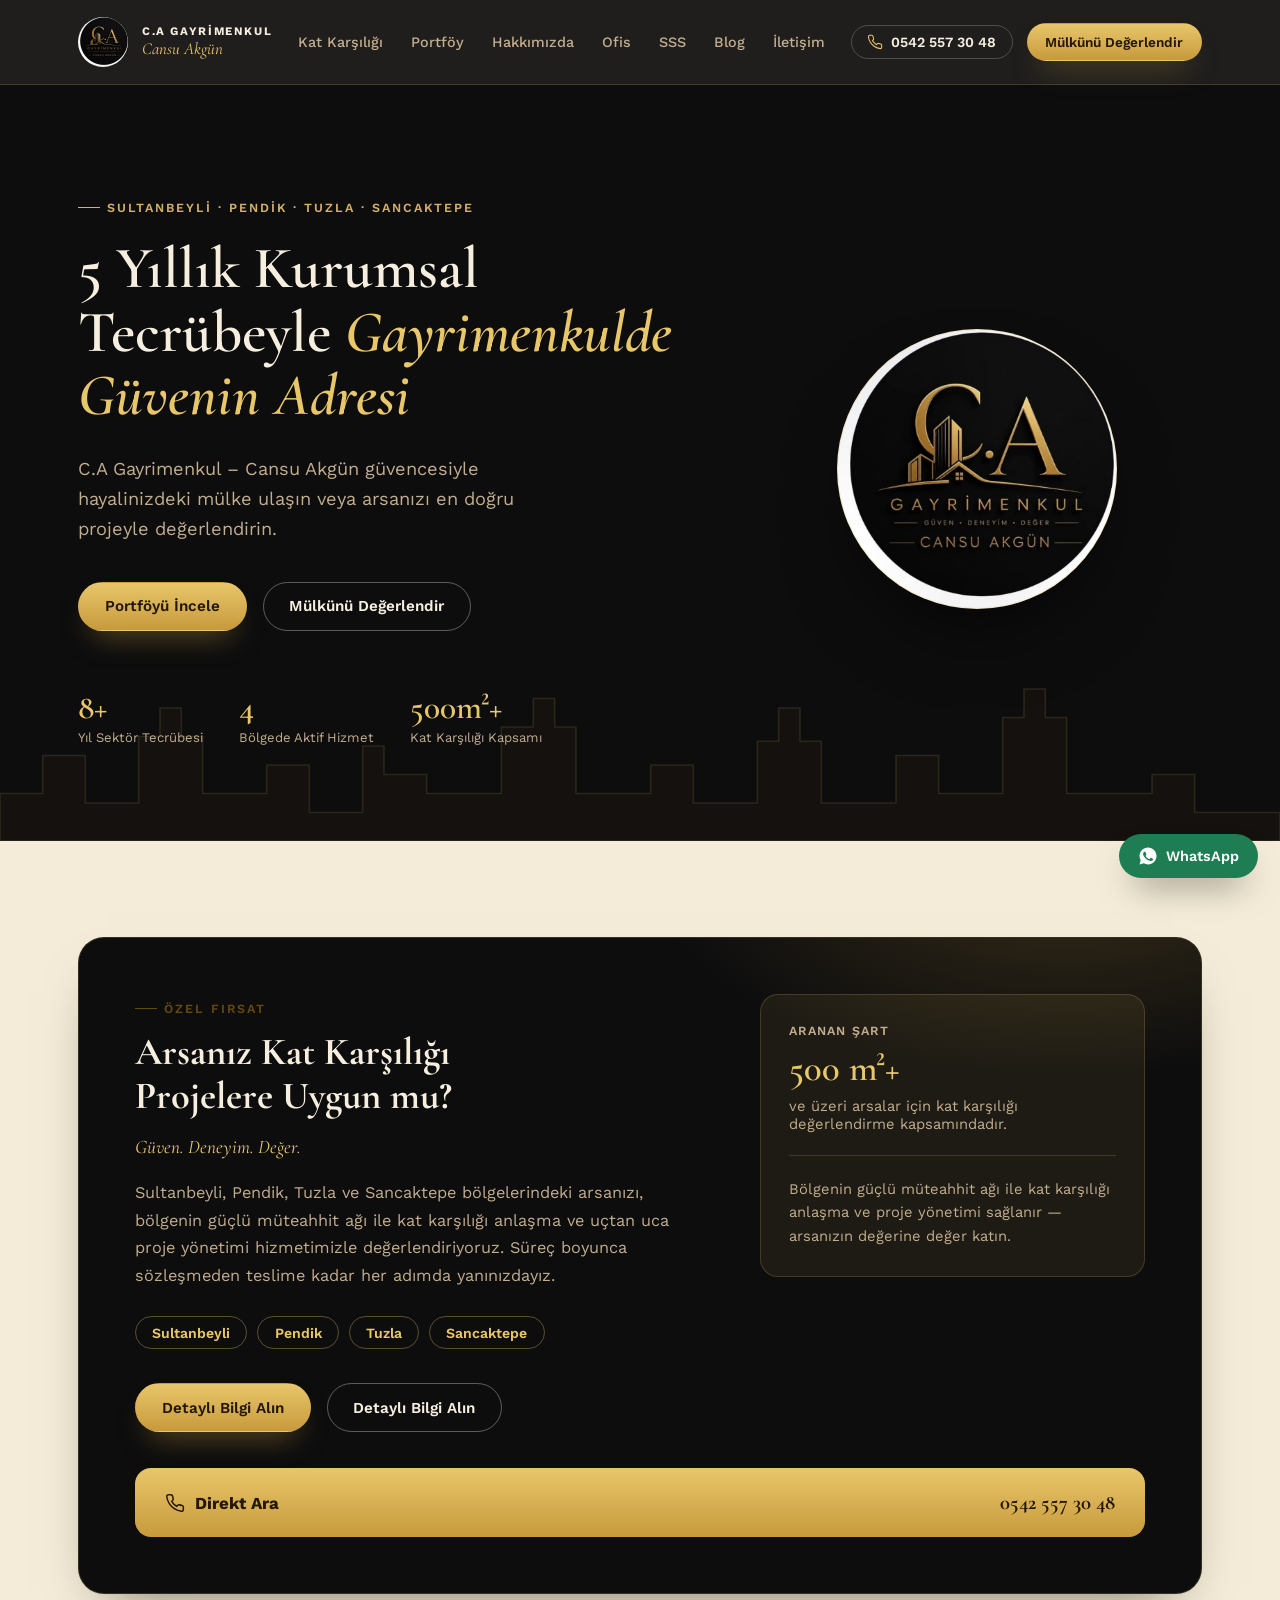
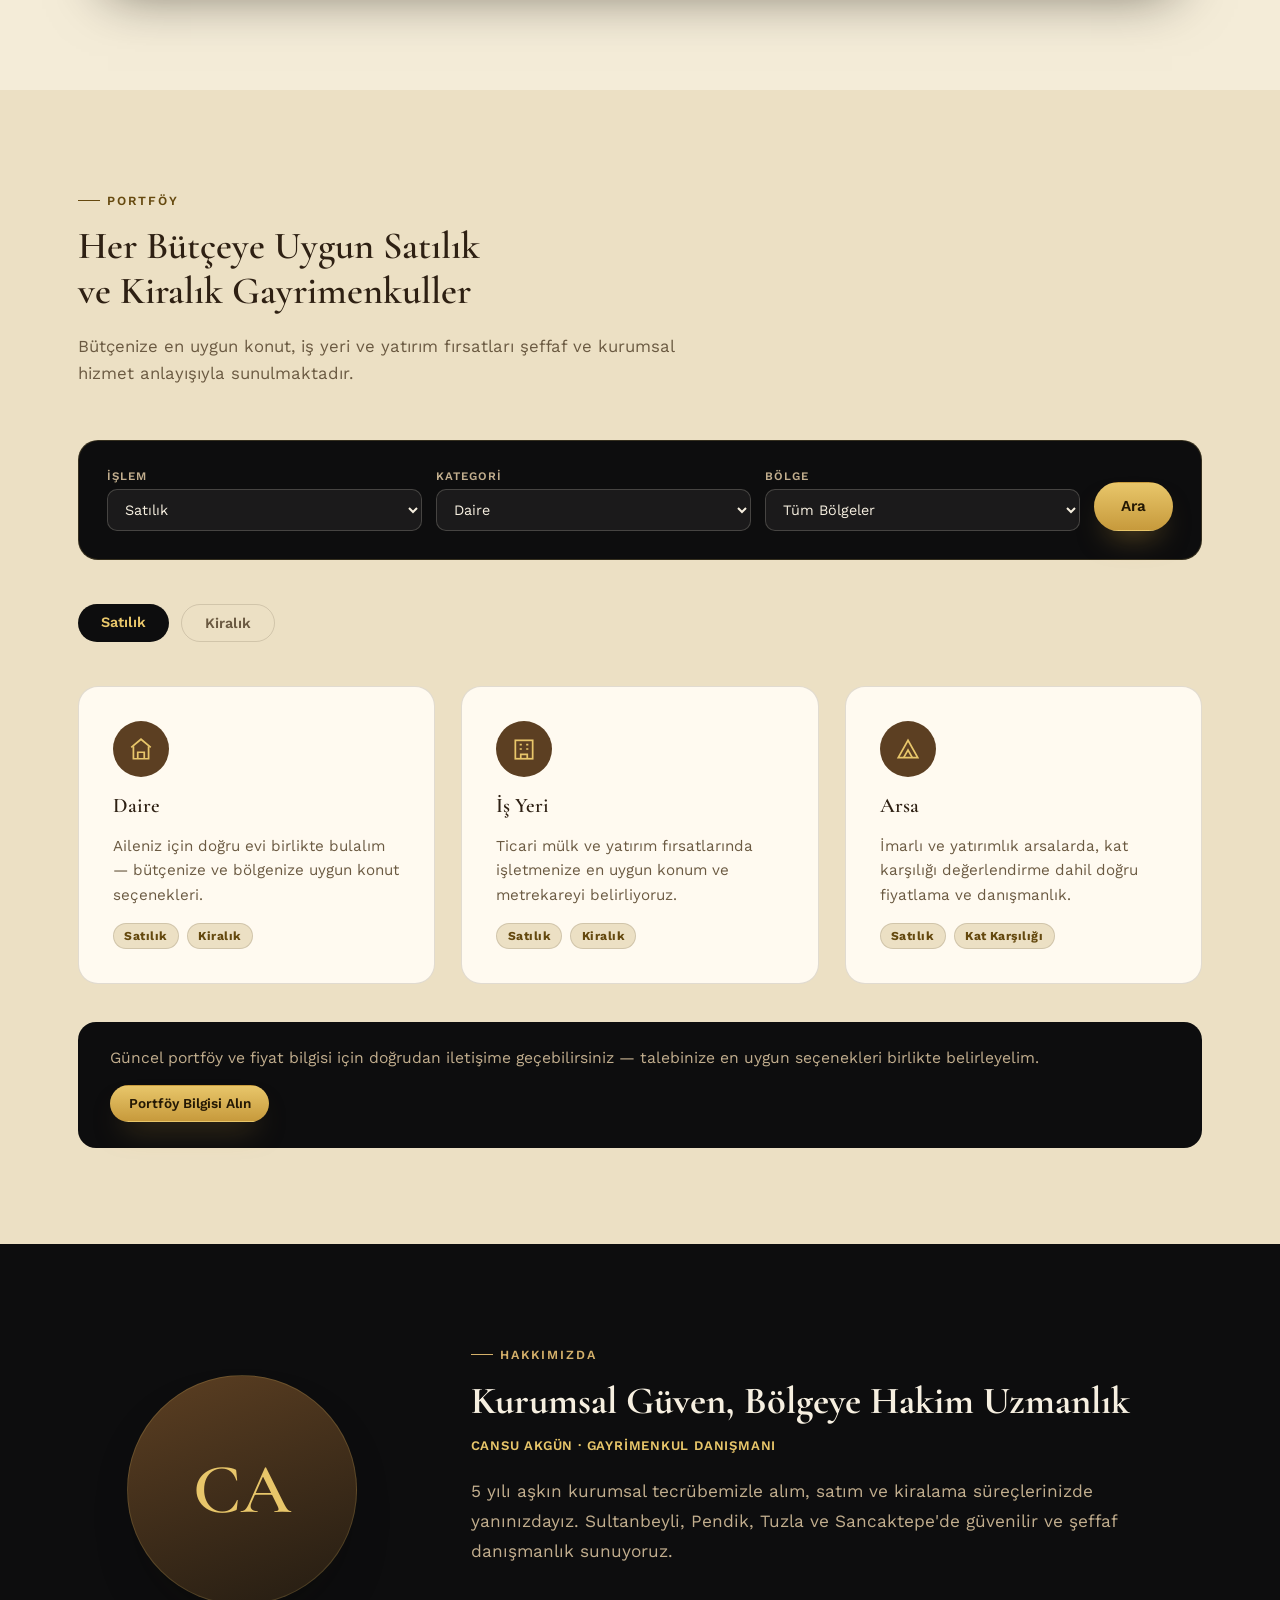
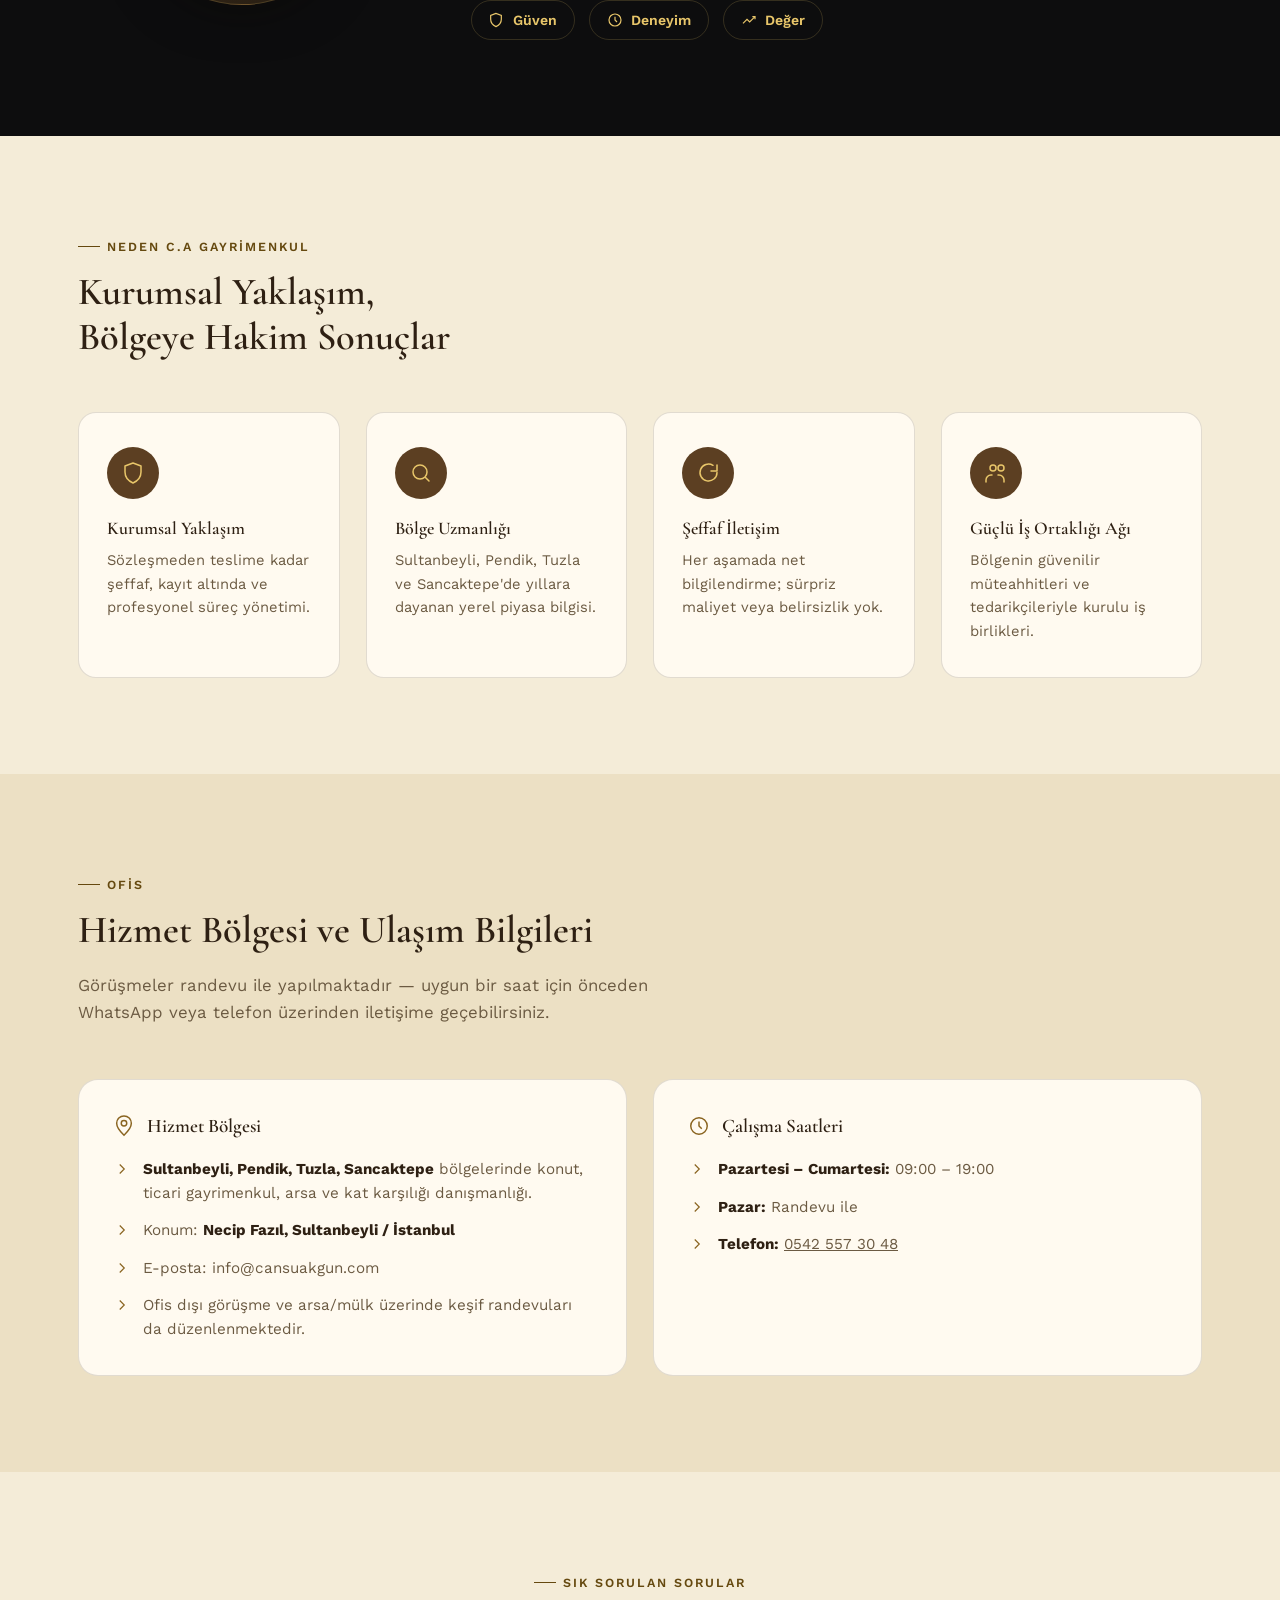
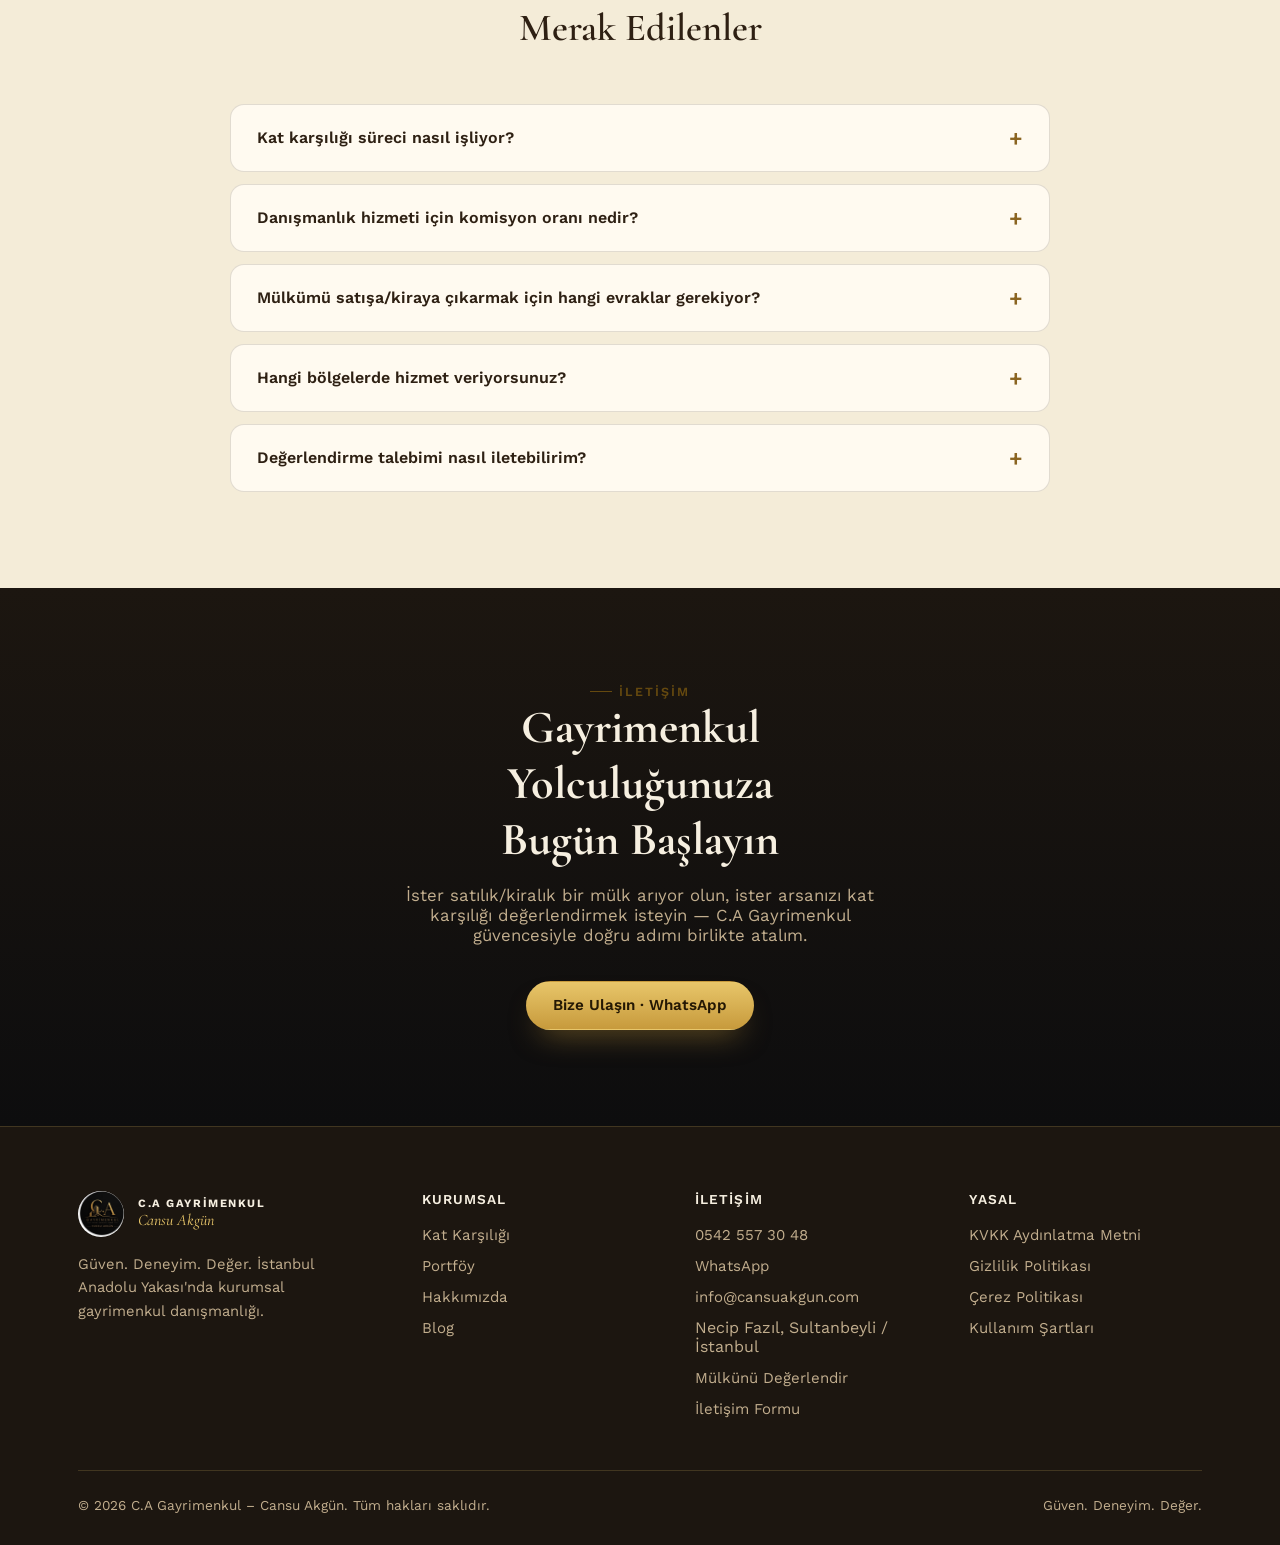
==== commit 63492ead: "Cansu: metinler kısaltıldı, 5 yıllık tecrübe ifadesi, ücretsiz ifadeler kaldırıldı Kurumsal başlık v" ====
--- a/index.html
+++ b/index.html
@@ -96,7 +96,7 @@
     <div class="wrap hero-grid">
       <div>
         <span class="eyebrow">Sultanbeyli · Pendik · Tuzla · Sancaktepe</span>
-        <h1>8 Yıllık Kurumsal Deneyimle <em>Gayrimenkulde Güvenin Adresi</em></h1>
+        <h1>5 Yıllık Kurumsal Tecrübeyle <em>Gayrimenkulde Güvenin Adresi</em></h1>
         <p class="lead">C.A Gayrimenkul – Cansu Akgün güvencesiyle hayalinizdeki mülke ulaşın veya arsanızı en doğru projeyle değerlendirin.</p>
         <div class="hero-ctas">
           <a class="btn btn-gold" href="#portfoy">Portföyü İncele</a>
@@ -130,7 +130,7 @@
               <span class="region-chip">Sancaktepe</span>
             </div>
             <div class="promo-ctas">
-              <a class="btn btn-gold" href="mulkunu-degerlendir.html">Değerlendirme Talep Edin</a>
+              <a class="btn btn-gold" href="mulkunu-degerlendir.html">Detaylı Bilgi Alın</a>
               <a class="btn btn-outline-dark" href="https://wa.me/905425573048?text=Merhaba%2C%20arsam%20i%C3%A7in%20detayl%C4%B1%20bilgi%20almak%20istiyorum." target="_blank" rel="noopener">Detaylı Bilgi Alın</a>
             </div>
           </div>
@@ -213,7 +213,7 @@
         <span class="eyebrow">Hakkımızda</span>
         <h2>Kurumsal Güven, Bölgeye Hakim Uzmanlık</h2>
         <span class="role-tag">Cansu Akgün · Gayrimenkul Danışmanı</span>
-        <p class="bio">8 yılı aşkın sektör tecrübemiz, uzman kadromuz ve bölgeye hakim yapımızla gayrimenkul alım, satım ve kiralama süreçlerinizde yanınızdayız. Cansu Akgün liderliğinde, Sultanbeyli, Pendik, Tuzla ve Sancaktepe başta olmak üzere İstanbul Anadolu Yakası'nda şeffaf, kurumsal ve sonuç odaklı bir danışmanlık anlayışı sunuyoruz. Konut alım-satımından kat karşılığı proje geliştirmeye kadar her adımda kişisel ilgi ve kurumsal disiplini birlikte sağlıyoruz.</p>
+        <p class="bio">5 yılı aşkın kurumsal tecrübemizle alım, satım ve kiralama süreçlerinizde yanınızdayız. Sultanbeyli, Pendik, Tuzla ve Sancaktepe'de güvenilir ve şeffaf danışmanlık sunuyoruz.</p>
         <div class="value-row">
           <span class="value-chip"><svg viewBox="0 0 24 24" fill="none" stroke-width="1.8"><path d="M12 2 4 5v6c0 5 3.5 9 8 11 4.5-2 8-6 8-11V5z"/></svg>Güven</span>
           <span class="value-chip"><svg viewBox="0 0 24 24" fill="none" stroke-width="1.8"><circle cx="12" cy="12" r="9"/><path d="M12 7v5l3 3"/></svg>Deneyim</span>
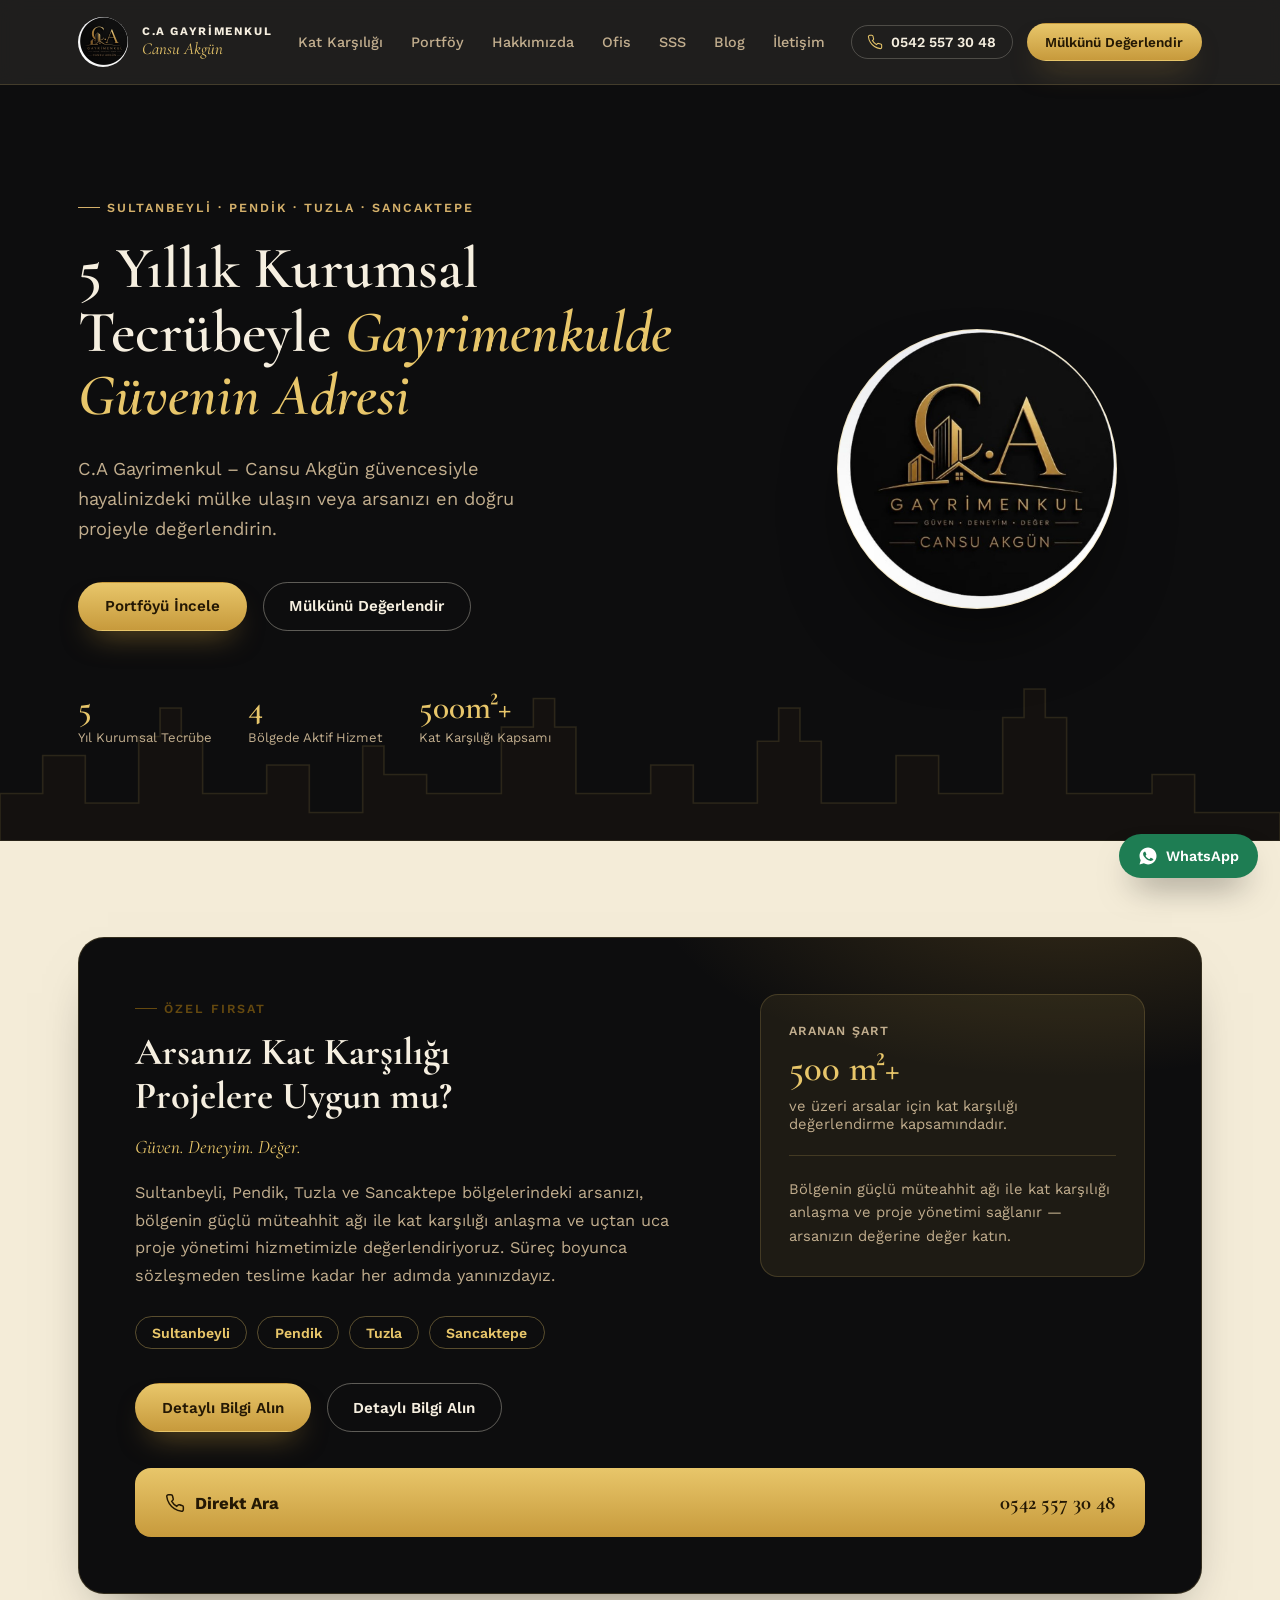
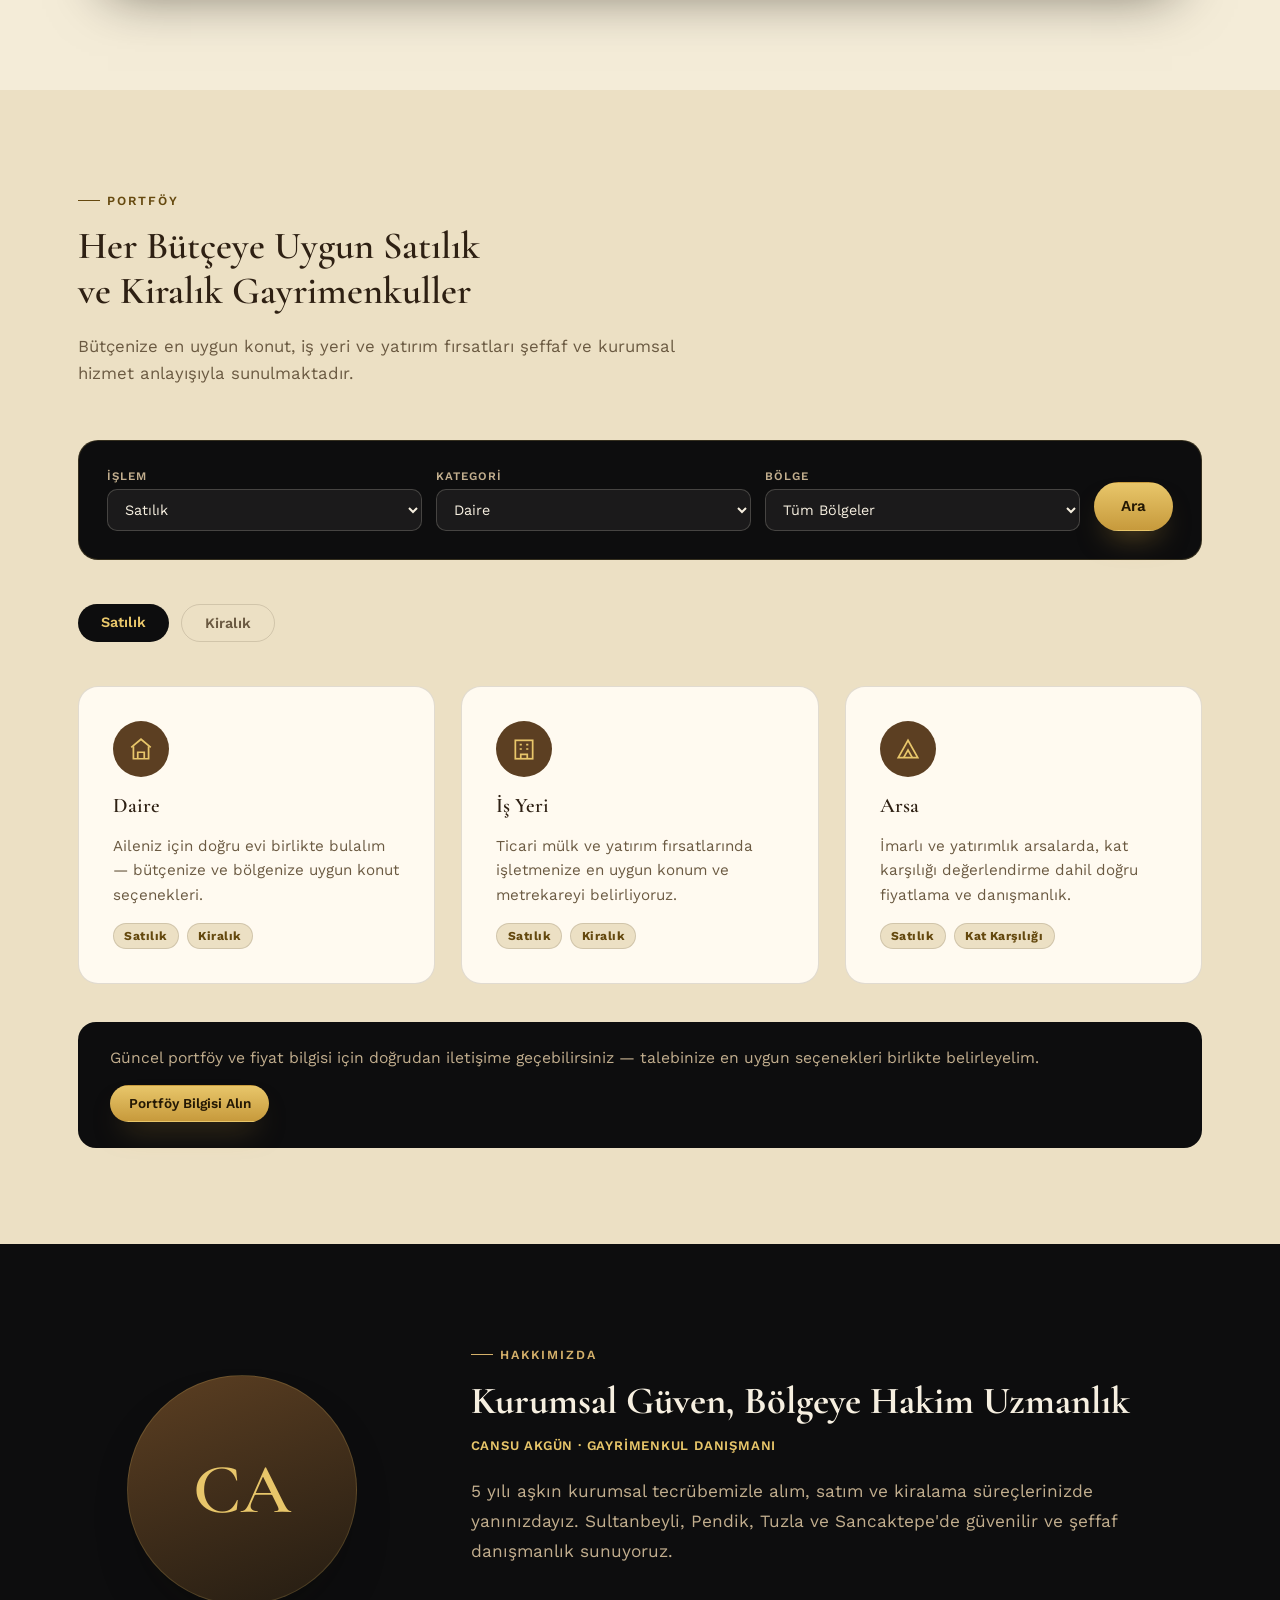
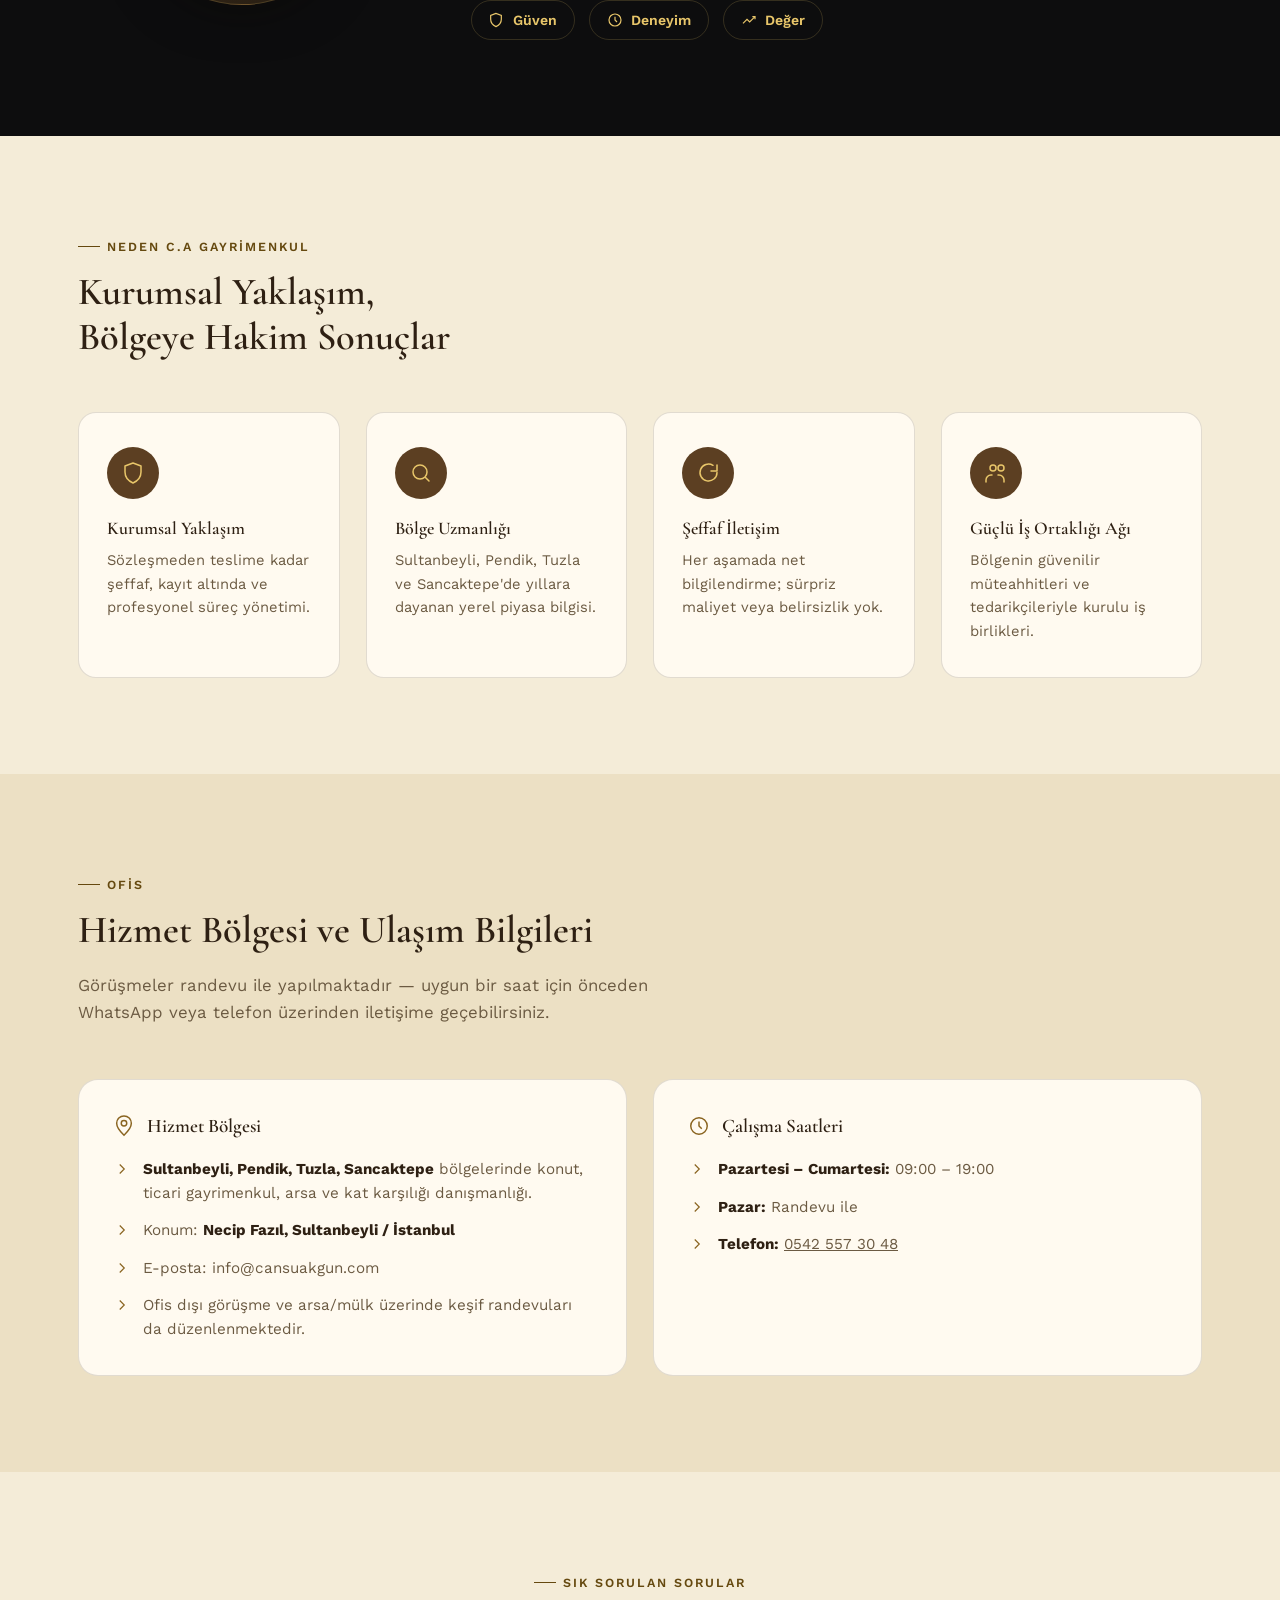
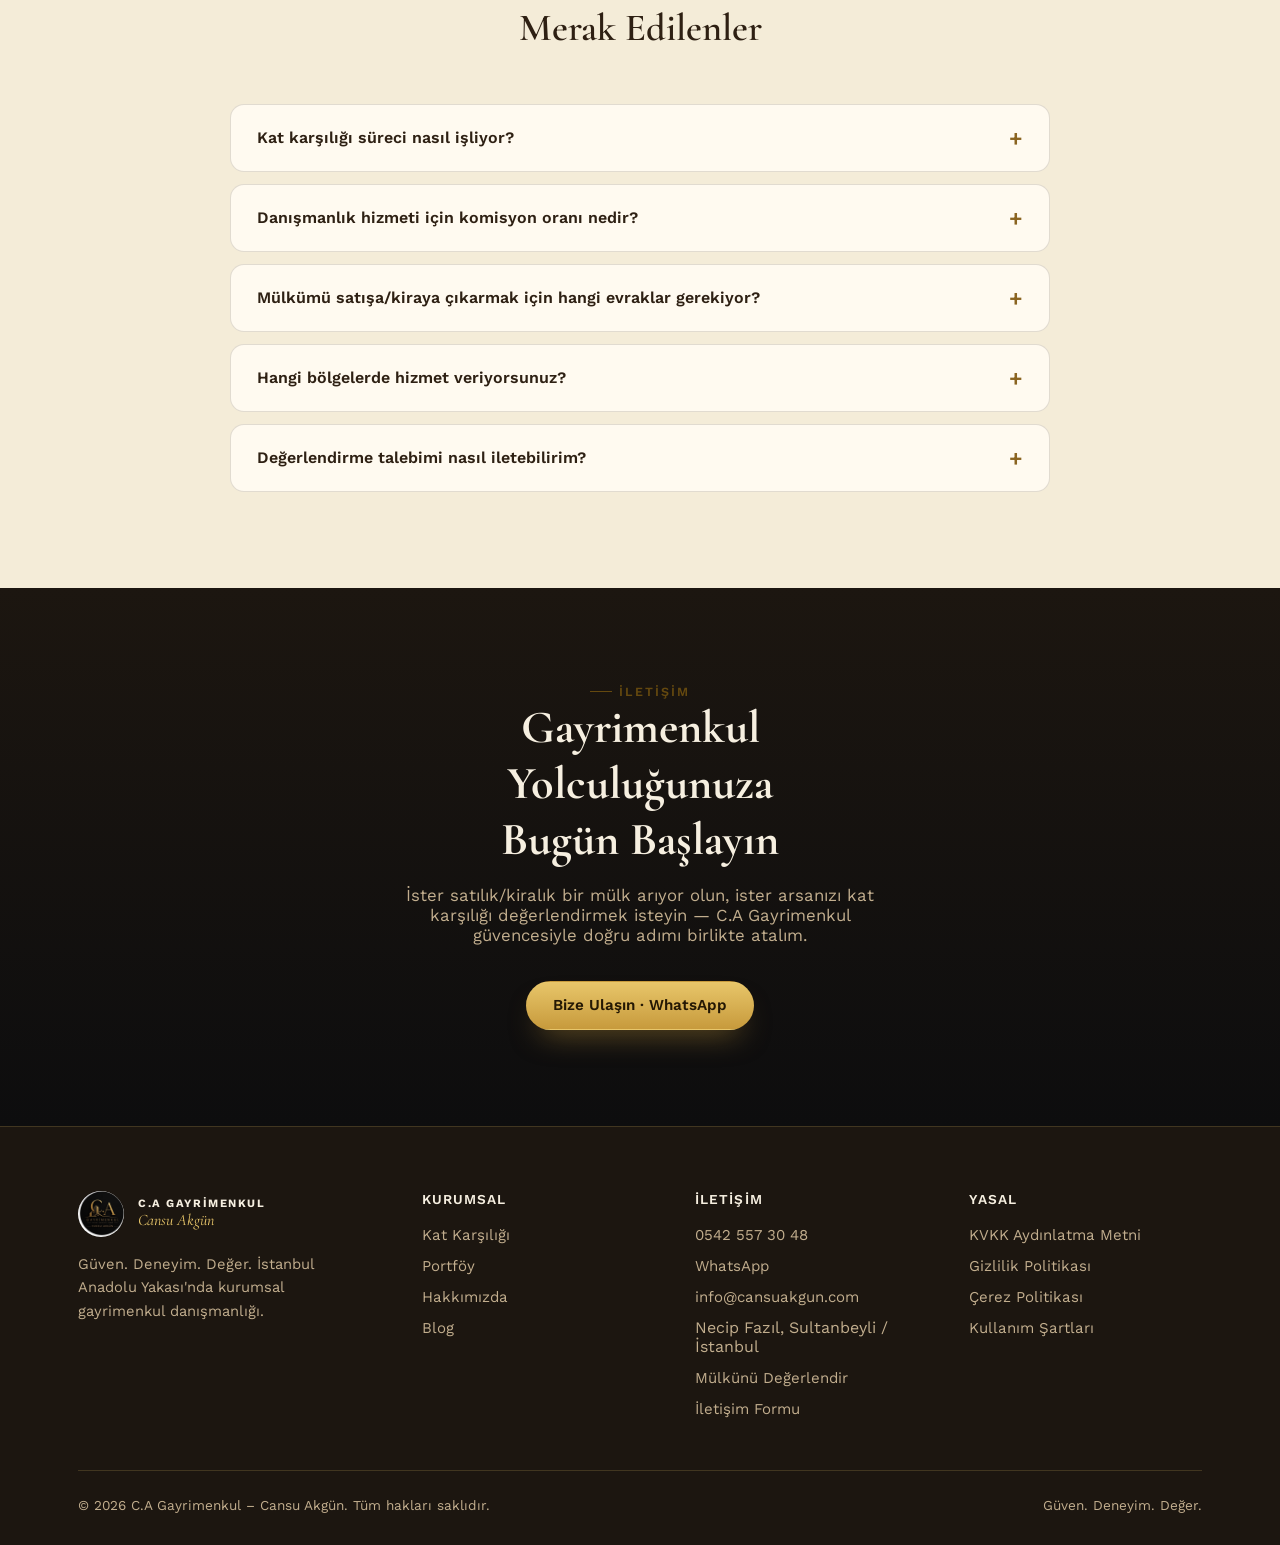
==== commit 14a7fea3: "Cansu: istatistik kutusu 5 Yıl Kurumsal Tecrübe olarak güncellendi Eski 8+ yıl sektör tecrübesi ifad" ====
--- a/index.html
+++ b/index.html
@@ -103,7 +103,7 @@
           <a class="btn btn-outline-dark" href="mulkunu-degerlendir.html">Mülkünü Değerlendir</a>
         </div>
         <div class="hero-stats">
-          <div><div class="stat-num">8+</div><div class="stat-label">Yıl Sektör Tecrübesi</div></div>
+          <div><div class="stat-num">5</div><div class="stat-label">Yıl Kurumsal Tecrübe</div></div>
           <div><div class="stat-num">4</div><div class="stat-label">Bölgede Aktif Hizmet</div></div>
           <div><div class="stat-num">500m²+</div><div class="stat-label">Kat Karşılığı Kapsamı</div></div>
         </div>
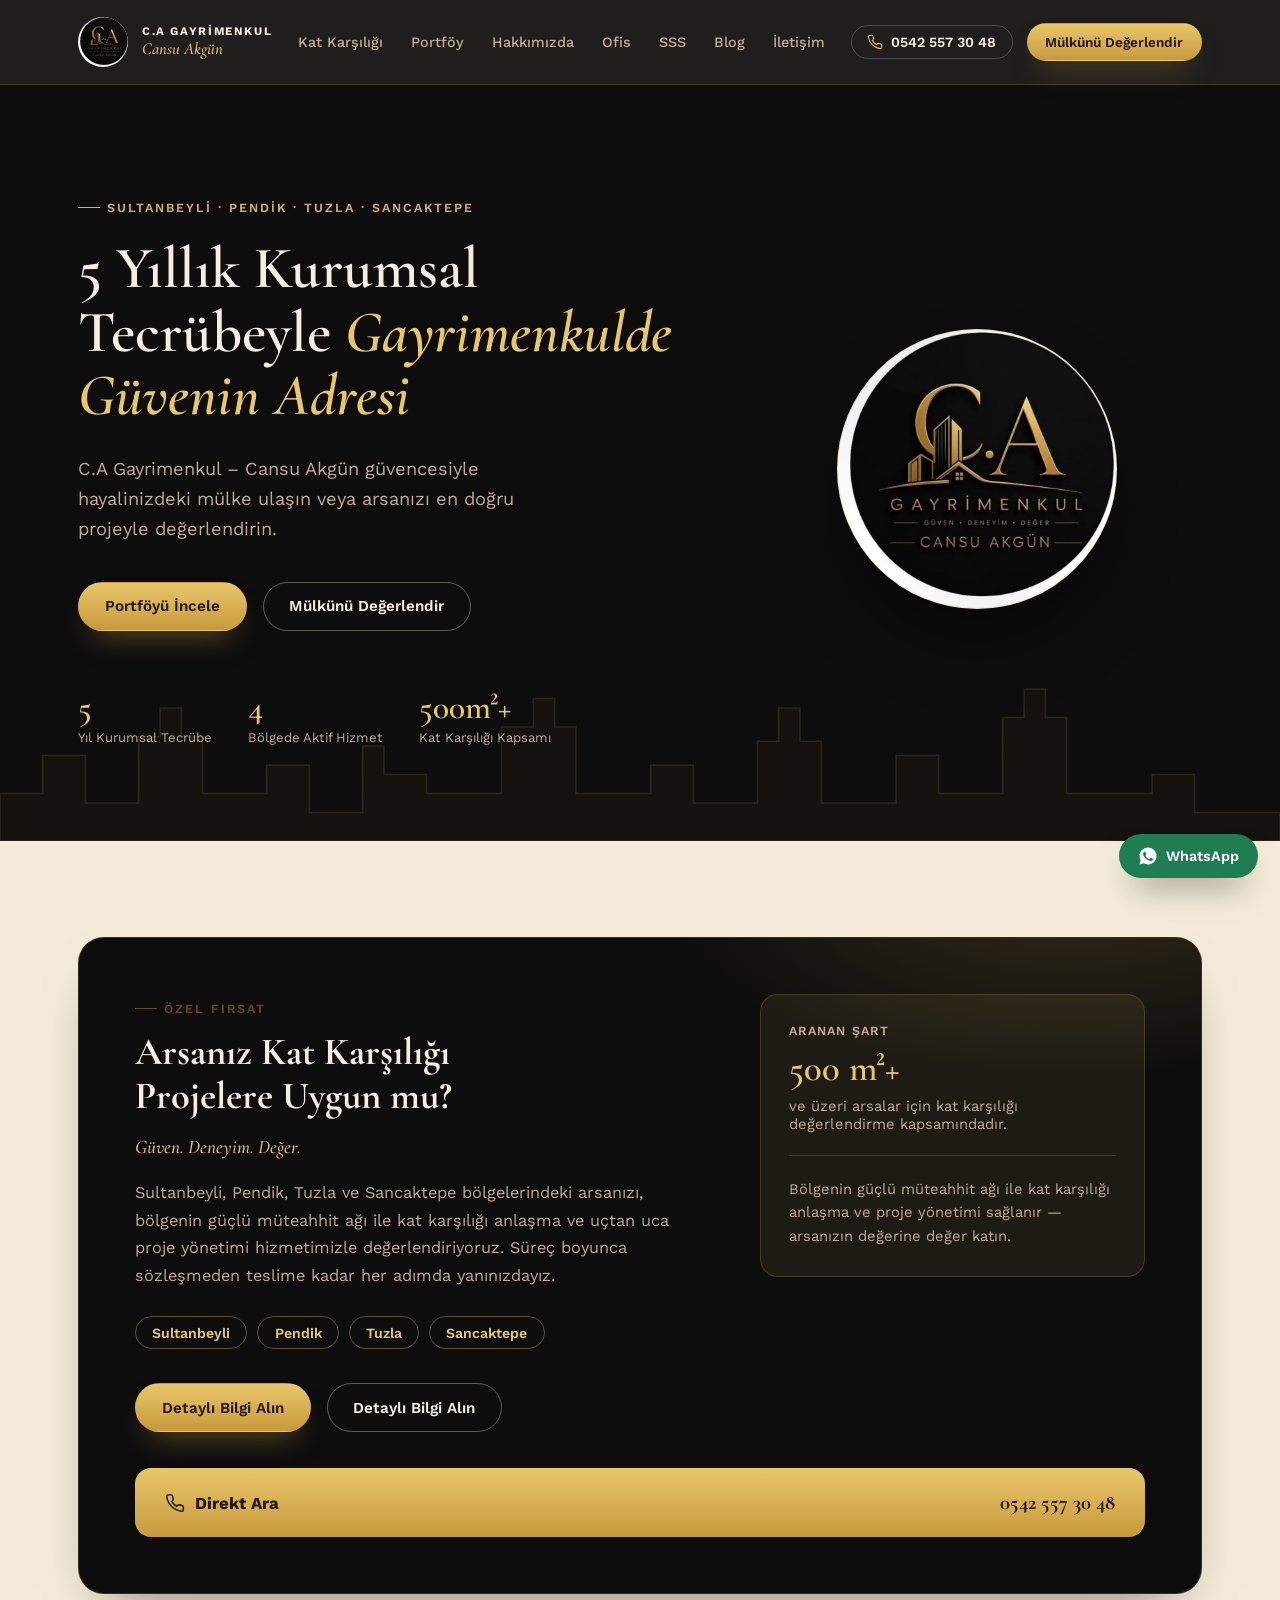
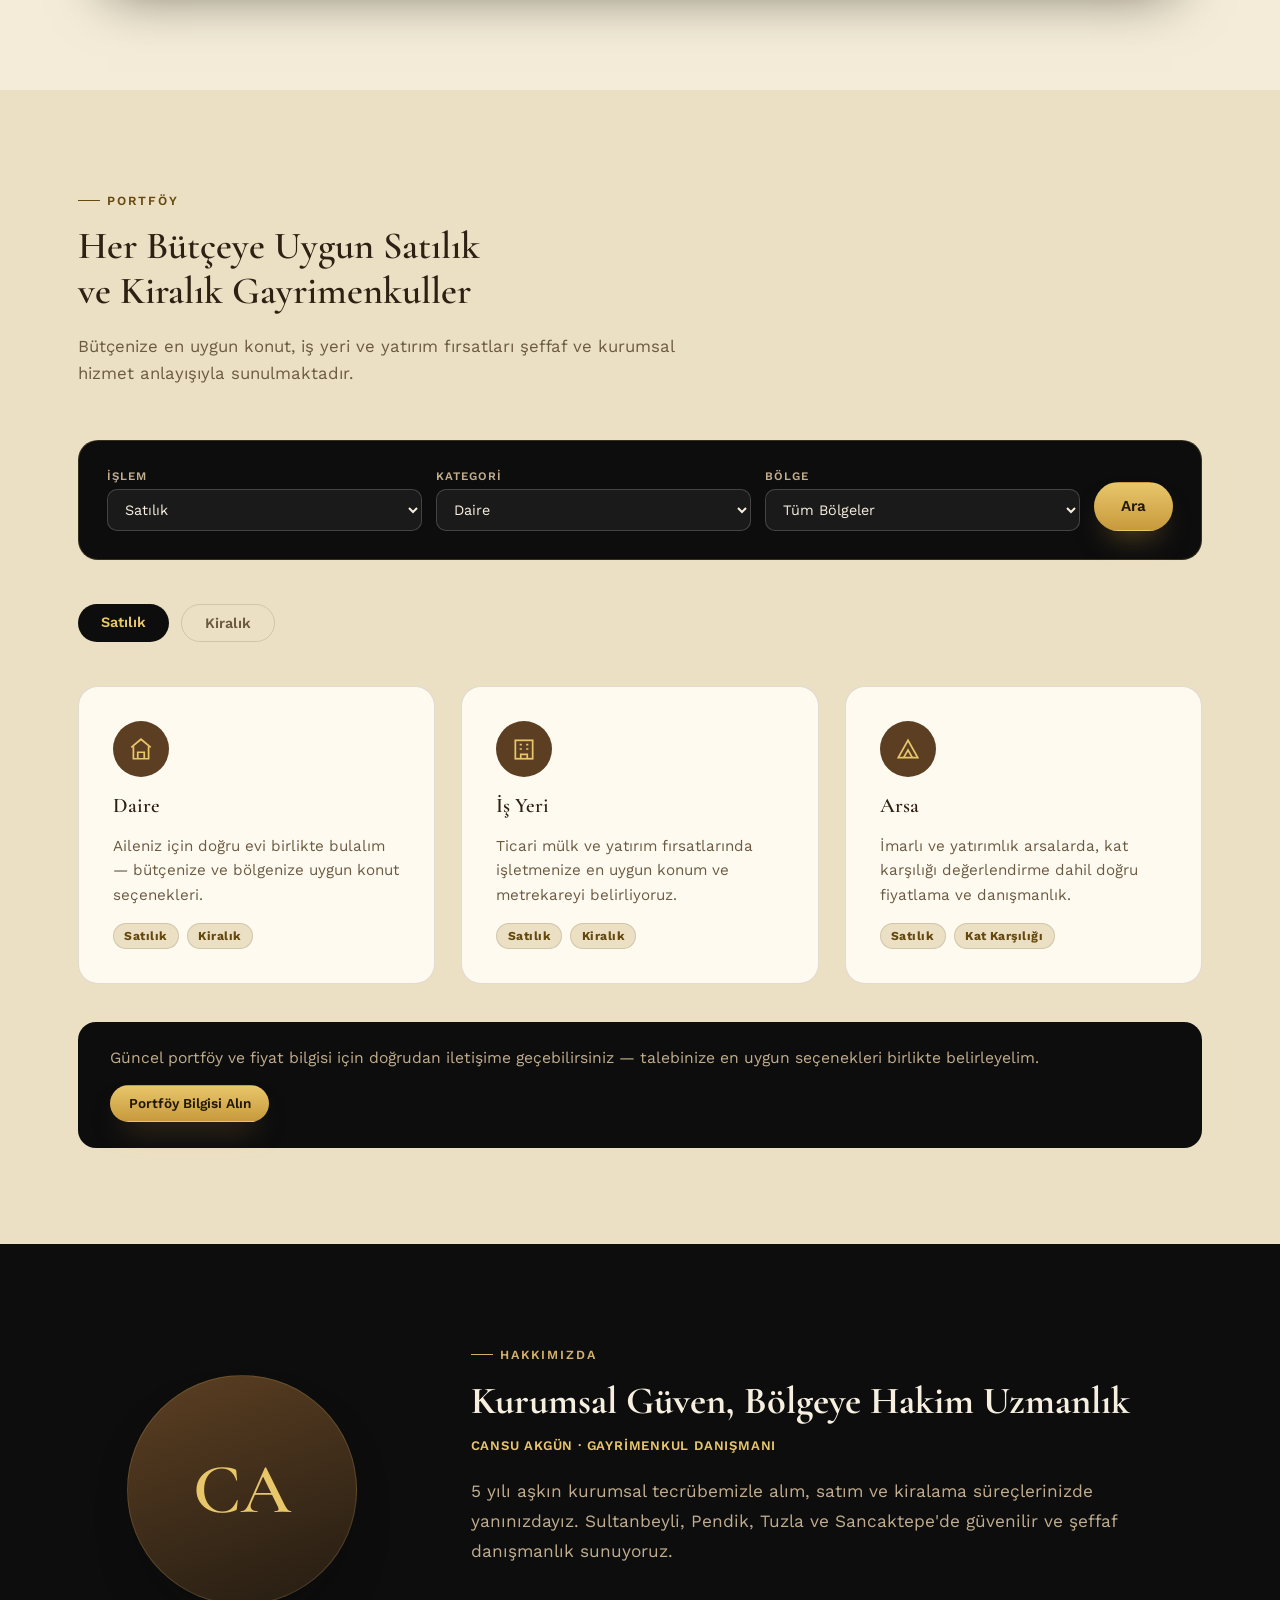
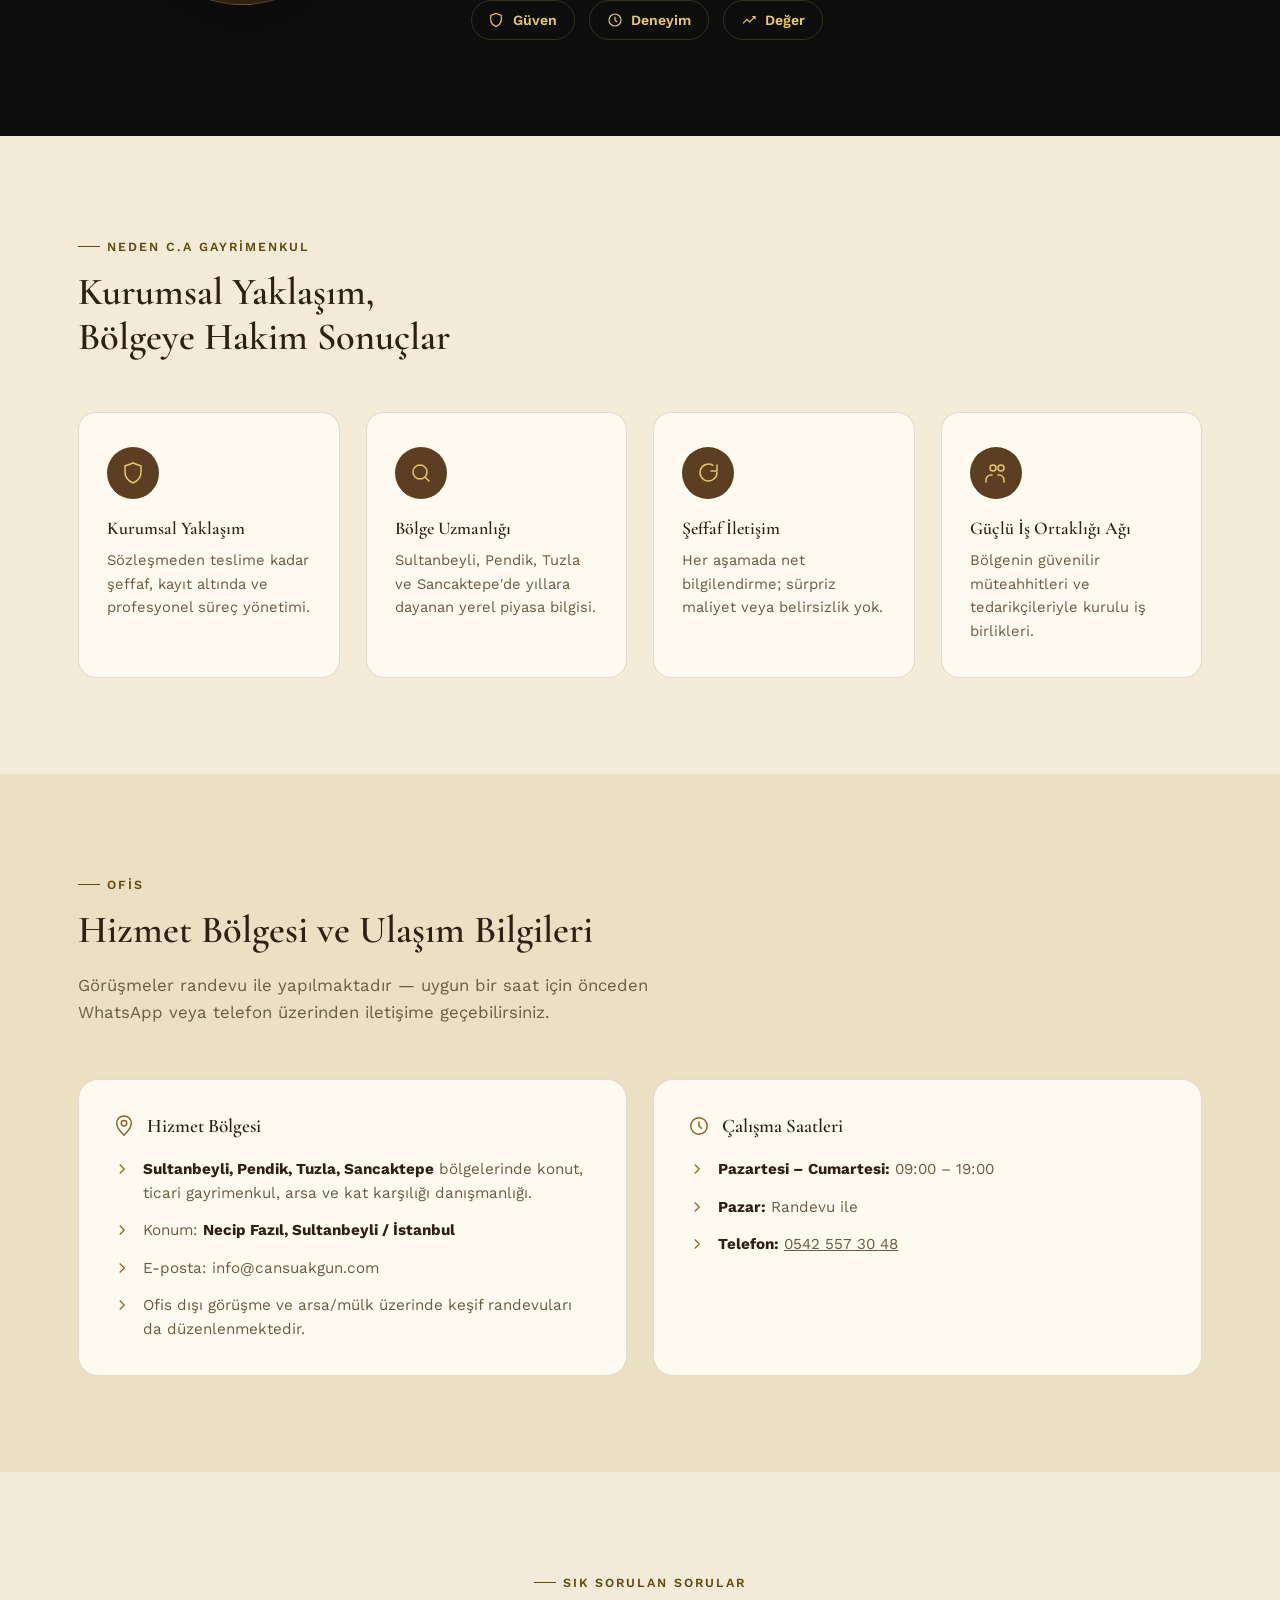
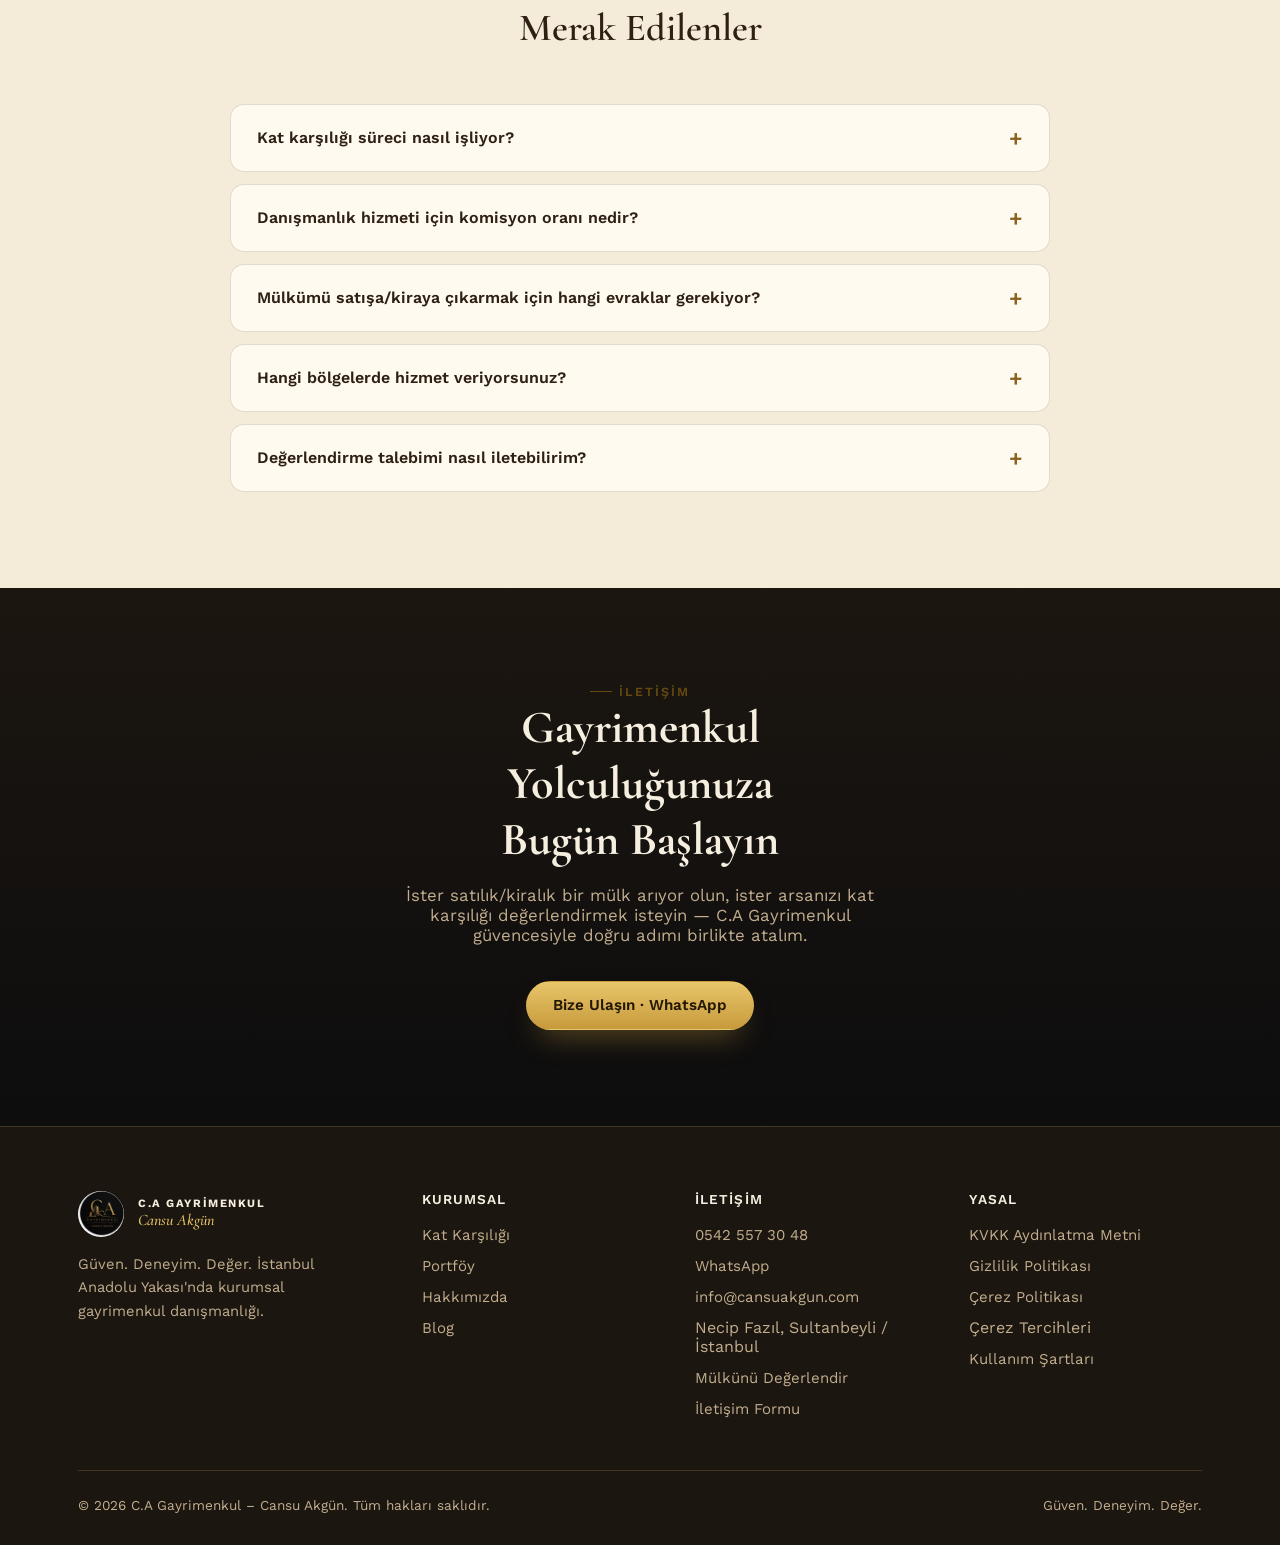
==== commit 5248b0e8: "Cansu: kökten yollu 404, form denemesi/hazırlandı olaylarının ayrılması, CLS düzeltmesi (yerel yazı " ====
--- a/index.html
+++ b/index.html
@@ -3,6 +3,8 @@
 <head>
 <meta charset="UTF-8">
 <meta name="viewport" content="width=device-width, initial-scale=1.0">
+<meta http-equiv="Content-Security-Policy" content="default-src 'self'; script-src 'self' https://www.googletagmanager.com https://tagmanager.google.com https://www.googleadservices.com https://www.google.com https://googleads.g.doubleclick.net; style-src 'self' 'unsafe-inline' https://tagmanager.google.com; img-src 'self' data: https://www.googletagmanager.com https://*.google-analytics.com https://*.analytics.google.com https://googleads.g.doubleclick.net https://www.google.com https://www.google.com.tr https://ssl.gstatic.com https://www.gstatic.com; font-src 'self' data:; connect-src 'self' https://*.google-analytics.com https://*.analytics.google.com https://*.googletagmanager.com https://www.google.com https://www.google.com.tr https://googleads.g.doubleclick.net https://pagead2.googlesyndication.com; frame-src https://www.googletagmanager.com https://td.doubleclick.net https://tagassistant.google.com; object-src 'none'; base-uri 'self'; form-action 'self'; upgrade-insecure-requests">
+<meta name="referrer" content="strict-origin-when-cross-origin">
 <title>Cansu Akgün | C.A Gayrimenkul – Anadolu Yakası Danışmanlık</title>
 <meta name="description" content="C.A Gayrimenkul - Cansu Akgün güvencesiyle Sultanbeyli, Pendik, Tuzla ve Sancaktepe'de satılık, kiralık ve kat karşılığı gayrimenkul danışmanlığı.">
 <link rel="canonical" href="https://cansuakgun.com/">
@@ -36,10 +38,9 @@
 }
 </script>
 <link rel="icon" href="data:image/svg+xml,%3Csvg xmlns='http://www.w3.org/2000/svg' viewBox='0 0 64 64'%3E%3Ccircle cx='32' cy='32' r='31' fill='%230d0d0e'/%3E%3Ctext x='32' y='40' font-family='Georgia,serif' font-size='24' fill='%23e8c66a' text-anchor='middle'%3EC.A%3C/text%3E%3C/svg%3E">
-<link rel="preconnect" href="https://fonts.googleapis.com">
-<link rel="preconnect" href="https://fonts.gstatic.com" crossorigin>
-<link href="https://fonts.googleapis.com/css2?family=Cormorant+Garamond:ital,wght@0,500;0,600;0,700;1,500;1,600&family=Work+Sans:wght@400;500;600;700&display=swap" rel="stylesheet">
-<link rel="stylesheet" href="assets/style.css">
+<link rel="preload" href="assets/fonts/worksans-latin.woff2" as="font" type="font/woff2" crossorigin>
+<link rel="preload" href="assets/fonts/cormorant-600-latin.woff2" as="font" type="font/woff2" crossorigin>
+<link rel="stylesheet" href="assets/style.css?v=3">
 </head>
 <body>
 
@@ -160,7 +161,7 @@
         <p>Bütçenize en uygun konut, iş yeri ve yatırım fırsatları şeffaf ve kurumsal hizmet anlayışıyla sunulmaktadır.</p>
       </div>
 
-      <form class="search-widget" onsubmit="event.preventDefault(); window.location.href='iletisim.html?islem='+document.getElementById('sw-islem').value+'&kategori='+document.getElementById('sw-kategori').value+'&bolge='+document.getElementById('sw-bolge').value;">
+      <form class="search-widget">
         <label><span class="lbl">İşlem</span>
           <select id="sw-islem"><option value="satilik">Satılık</option><option value="kiralik">Kiralık</option></select>
         </label>
@@ -365,6 +366,7 @@
           <li><a href="kvkk.html">KVKK Aydınlatma Metni</a></li>
           <li><a href="gizlilik-politikasi.html">Gizlilik Politikası</a></li>
           <li><a href="cerez-politikasi.html">Çerez Politikası</a></li>
+          <li><button type="button" class="linkish" data-olcum-tercih>Çerez Tercihleri</button></li>
           <li><a href="kullanim-kosullari.html">Kullanım Şartları</a></li>
         </ul>
       </div>
@@ -376,9 +378,7 @@
   </div>
 </footer>
 
-<script>
-  document.getElementById('year').textContent = new Date().getFullYear();
-</script>
-<script src="assets/site.js" defer></script>
+<script src="assets/olcum.js?v=1" defer></script>
+<script src="assets/site.js?v=2" defer></script>
 </body>
 </html>
--- a/assets/style.css
+++ b/assets/style.css
@@ -1,5 +1,24 @@
 /* C.A Gayrimenkul — shared stylesheet
    Palette derived from brand cards/flyer: black + antique gold/bronze + warm cream */
+/* Yazı tipleri yerelde barındırılır (Google Fonts'a dış istek yok). latin + Türkçe harfler (Ğ ğ İ Ş ş ₺) ayrı küçük dosyada. */
+@font-face{font-family:'Cormorant Garamond';font-style:normal;font-weight:500;font-display:swap;src:url(fonts/cormorant-500-latin.woff2) format('woff2');unicode-range:U+0000-00FF,U+0131,U+0152-0153,U+02BB-02BC,U+02C6,U+02DA,U+02DC,U+0304,U+0308,U+0329,U+2000-206F,U+20AC,U+2122,U+2191,U+2193,U+2212,U+2215,U+FEFF,U+FFFD;}
+@font-face{font-family:'Cormorant Garamond';font-style:normal;font-weight:500;font-display:swap;src:url(fonts/cormorant-500-tr.woff2) format('woff2');unicode-range:U+011E-011F,U+0130,U+015E-015F,U+20BA;}
+@font-face{font-family:'Cormorant Garamond';font-style:normal;font-weight:600;font-display:swap;src:url(fonts/cormorant-600-latin.woff2) format('woff2');unicode-range:U+0000-00FF,U+0131,U+0152-0153,U+02BB-02BC,U+02C6,U+02DA,U+02DC,U+0304,U+0308,U+0329,U+2000-206F,U+20AC,U+2122,U+2191,U+2193,U+2212,U+2215,U+FEFF,U+FFFD;}
+@font-face{font-family:'Cormorant Garamond';font-style:normal;font-weight:600;font-display:swap;src:url(fonts/cormorant-600-tr.woff2) format('woff2');unicode-range:U+011E-011F,U+0130,U+015E-015F,U+20BA;}
+@font-face{font-family:'Cormorant Garamond';font-style:normal;font-weight:700;font-display:swap;src:url(fonts/cormorant-700-latin.woff2) format('woff2');unicode-range:U+0000-00FF,U+0131,U+0152-0153,U+02BB-02BC,U+02C6,U+02DA,U+02DC,U+0304,U+0308,U+0329,U+2000-206F,U+20AC,U+2122,U+2191,U+2193,U+2212,U+2215,U+FEFF,U+FFFD;}
+@font-face{font-family:'Cormorant Garamond';font-style:normal;font-weight:700;font-display:swap;src:url(fonts/cormorant-700-tr.woff2) format('woff2');unicode-range:U+011E-011F,U+0130,U+015E-015F,U+20BA;}
+@font-face{font-family:'Cormorant Garamond';font-style:italic;font-weight:500;font-display:swap;src:url(fonts/cormorant-500-italic-latin.woff2) format('woff2');unicode-range:U+0000-00FF,U+0131,U+0152-0153,U+02BB-02BC,U+02C6,U+02DA,U+02DC,U+0304,U+0308,U+0329,U+2000-206F,U+20AC,U+2122,U+2191,U+2193,U+2212,U+2215,U+FEFF,U+FFFD;}
+@font-face{font-family:'Cormorant Garamond';font-style:italic;font-weight:500;font-display:swap;src:url(fonts/cormorant-500-italic-tr.woff2) format('woff2');unicode-range:U+011E-011F,U+0130,U+015E-015F,U+20BA;}
+@font-face{font-family:'Cormorant Garamond';font-style:italic;font-weight:600;font-display:swap;src:url(fonts/cormorant-600-italic-latin.woff2) format('woff2');unicode-range:U+0000-00FF,U+0131,U+0152-0153,U+02BB-02BC,U+02C6,U+02DA,U+02DC,U+0304,U+0308,U+0329,U+2000-206F,U+20AC,U+2122,U+2191,U+2193,U+2212,U+2215,U+FEFF,U+FFFD;}
+@font-face{font-family:'Cormorant Garamond';font-style:italic;font-weight:600;font-display:swap;src:url(fonts/cormorant-600-italic-tr.woff2) format('woff2');unicode-range:U+011E-011F,U+0130,U+015E-015F,U+20BA;}
+@font-face{font-family:'Work Sans';font-style:normal;font-weight:100 900;font-display:swap;src:url(fonts/worksans-latin.woff2) format('woff2');unicode-range:U+0000-00FF,U+0131,U+0152-0153,U+02BB-02BC,U+02C6,U+02DA,U+02DC,U+0304,U+0308,U+0329,U+2000-206F,U+20AC,U+2122,U+2191,U+2193,U+2212,U+2215,U+FEFF,U+FFFD;}
+@font-face{font-family:'Work Sans';font-style:normal;font-weight:100 900;font-display:swap;src:url(fonts/worksans-tr.woff2) format('woff2');unicode-range:U+011E-011F,U+0130,U+015E-015F,U+20BA;}
+
+/* Yedek yazı tiplerinin ölçüleri web yazı tiplerine eşitlenir: yazı tipi yüklenince metin yüksekliği
+   (ve ana bölümün altındaki silüet) yer değiştirmez → düzen kayması (CLS) azalır. */
+@font-face{font-family:'Cormorant Yedek';src:local('Times New Roman'),local('TimesNewRomanPSMT'),local('Liberation Serif');size-adjust:93%;ascent-override:99.4%;descent-override:30.9%;line-gap-override:0%;}
+@font-face{font-family:'Work Sans Yedek';src:local('Arial'),local('ArialMT'),local('Liberation Sans');size-adjust:102.7%;ascent-override:90.6%;descent-override:23.7%;line-gap-override:0%;}
+
 :root{
   --ink:#0d0d0e;
   --ink-2:#1c1610;
@@ -18,8 +37,8 @@
   --text-ondark:#f6efe0;
   --text-ondark-soft:#c2ae8e;
   --shadow:0 26px 54px -30px rgba(10,8,4,0.6);
-  --font-display:'Cormorant Garamond','Iowan Old Style',Georgia,serif;
-  --font-body:'Work Sans','Segoe UI',Arial,sans-serif;
+  --font-display:'Cormorant Garamond','Cormorant Yedek','Iowan Old Style',Georgia,serif;
+  --font-body:'Work Sans','Work Sans Yedek','Segoe UI',Arial,sans-serif;
 }
 *{box-sizing:border-box;}
 html{scroll-behavior:smooth;}
@@ -376,3 +395,7 @@
 footer h3{font-family:inherit;color:var(--text-ondark);font-size:.85rem;letter-spacing:.08em;text-transform:uppercase;margin-bottom:18px;font-weight:600;}
 .breadcrumb{background:#1c1610;}
 .breadcrumb .wrap,.breadcrumb a,.breadcrumb span{color:#e6dcc6;}
+
+/* altbilgideki "Çerez Tercihleri" düğmesi bağlantı görünümünde */
+.linkish{background:none;border:0;padding:0;font:inherit;color:inherit;cursor:pointer;text-align:left;}
+.linkish:hover{color:var(--gold-bright);}
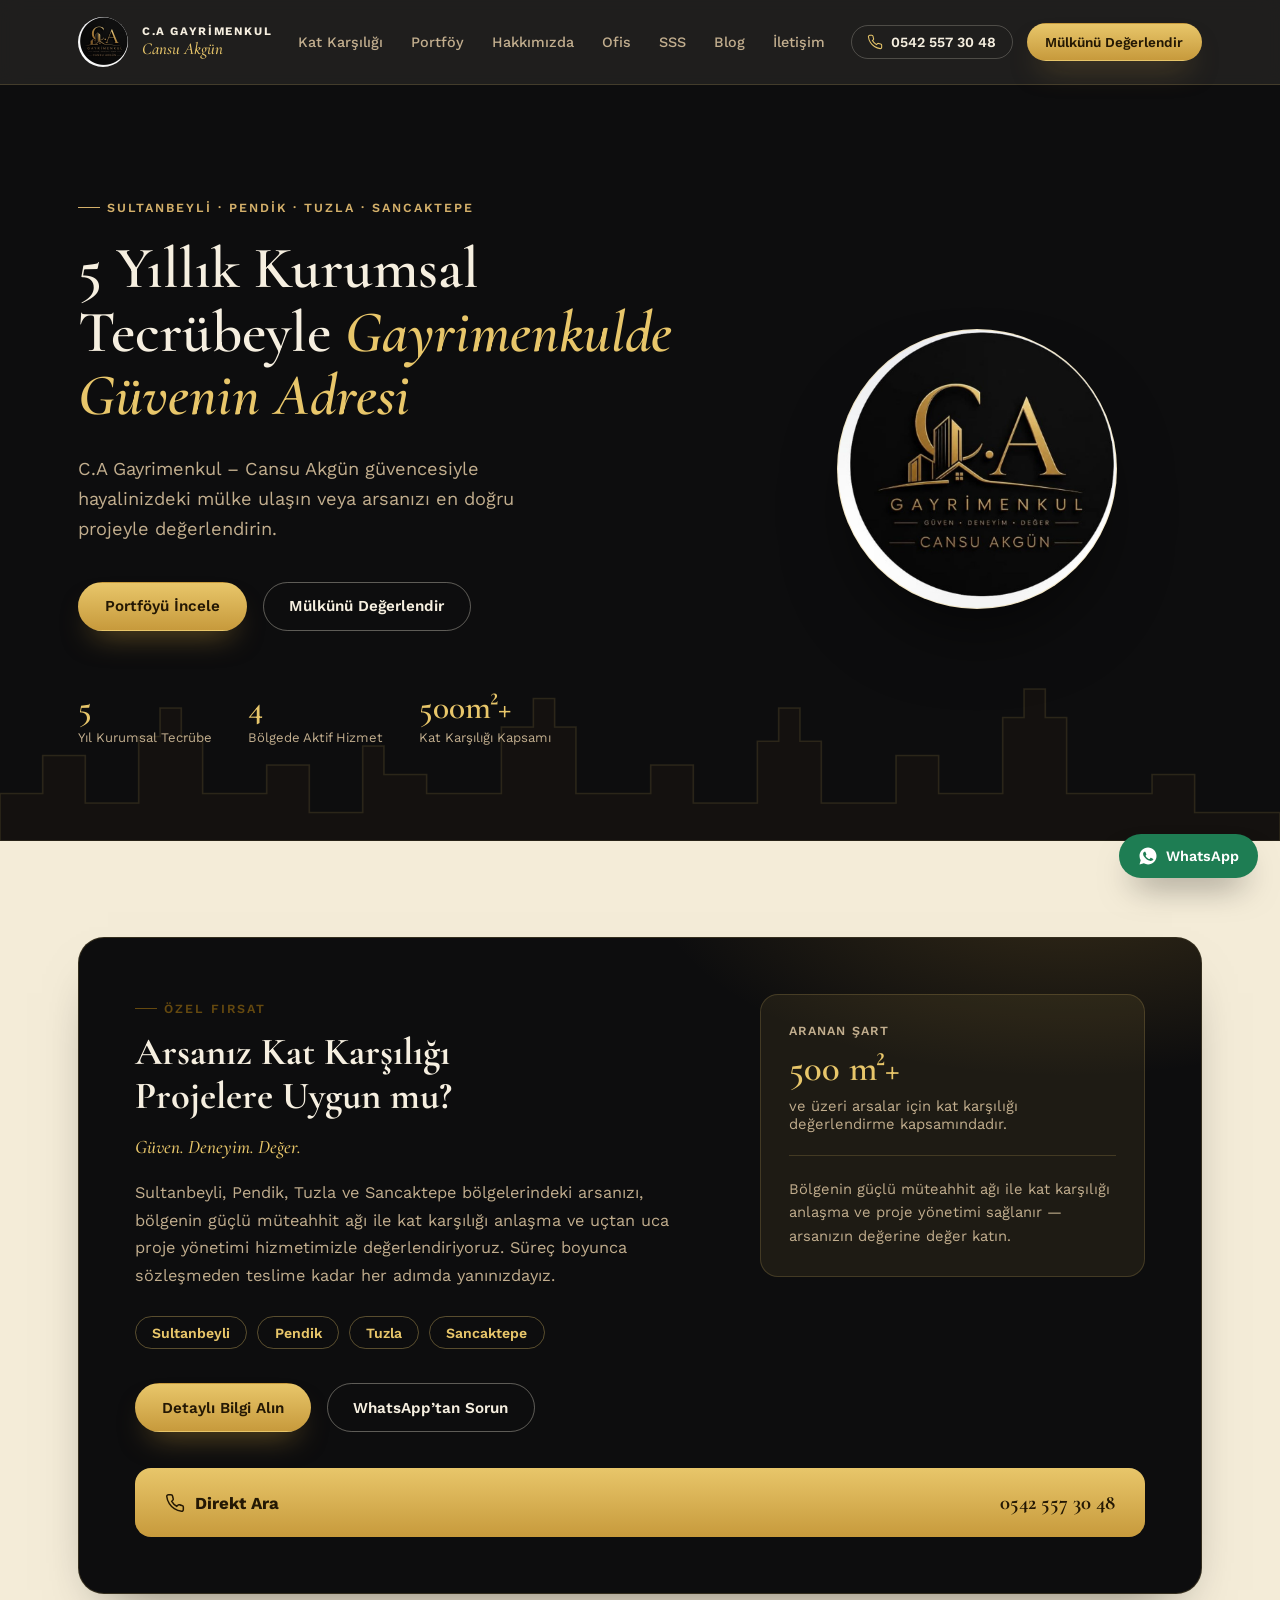
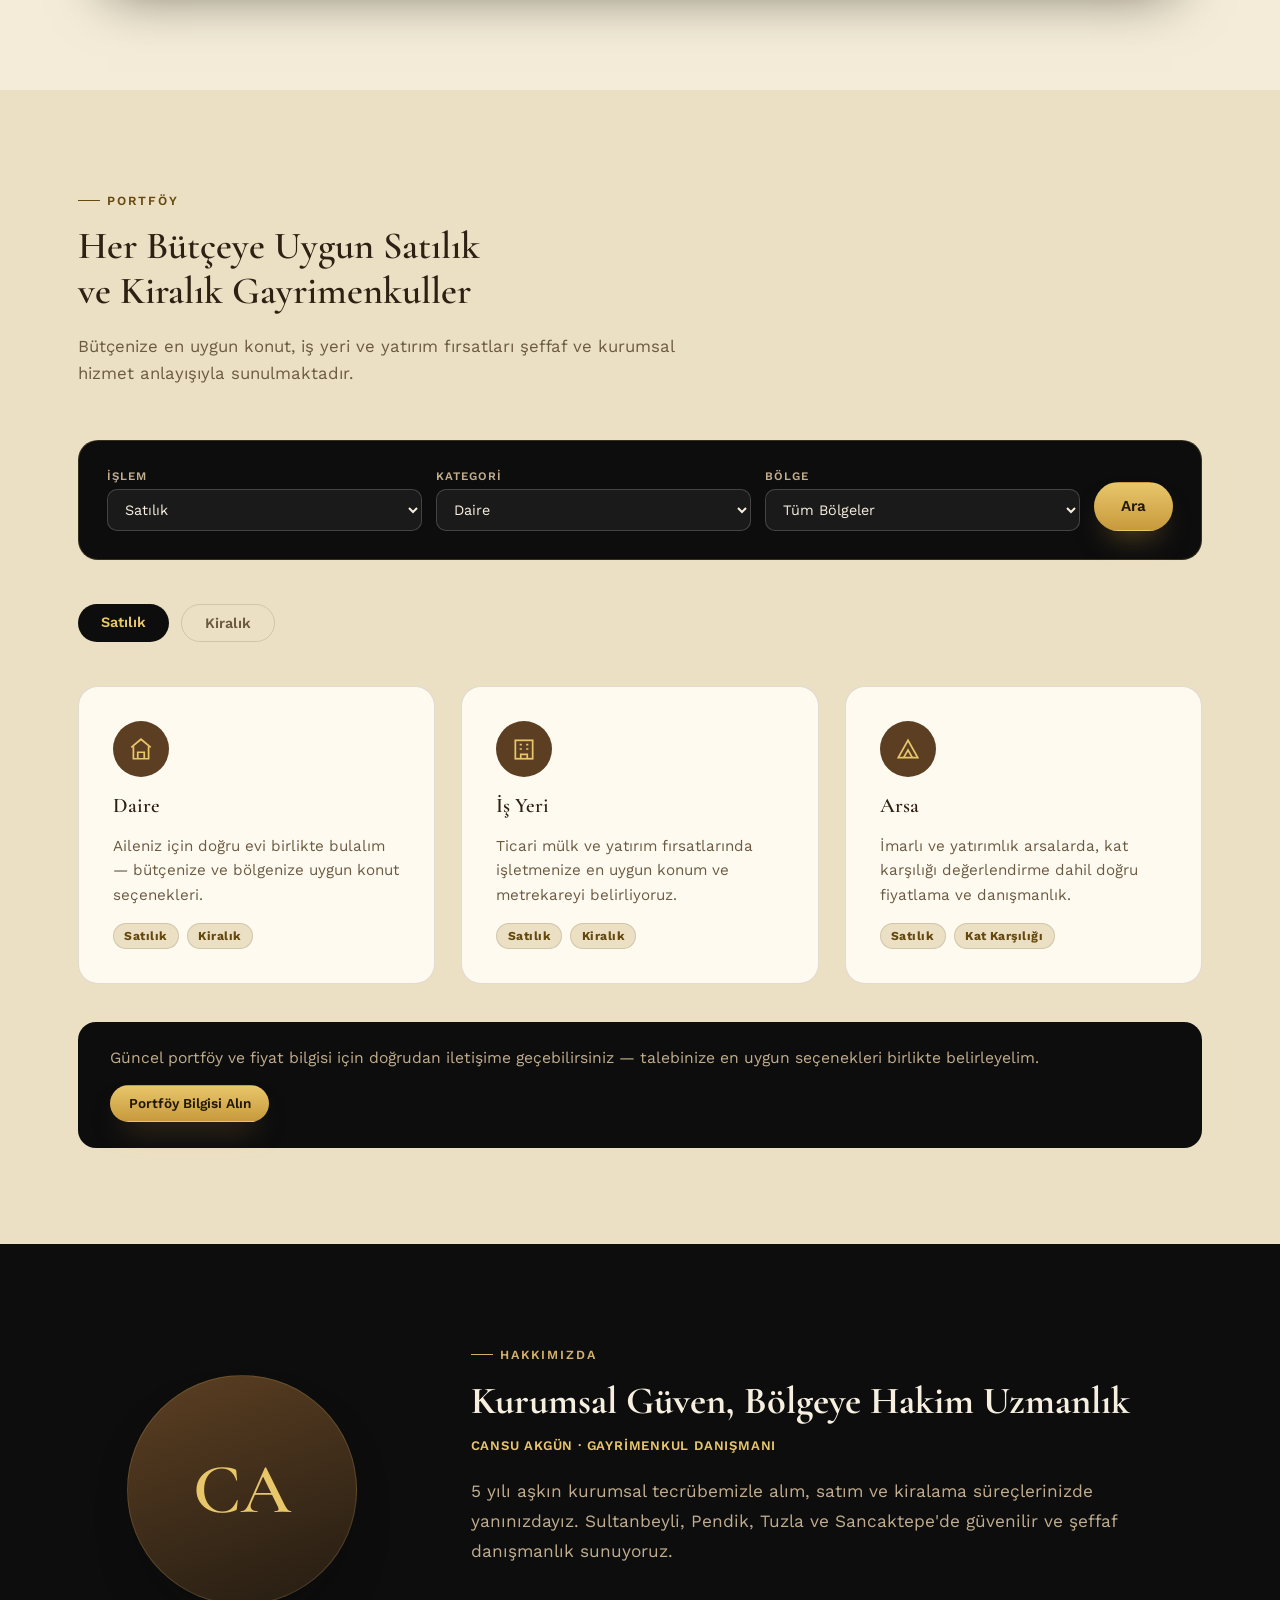
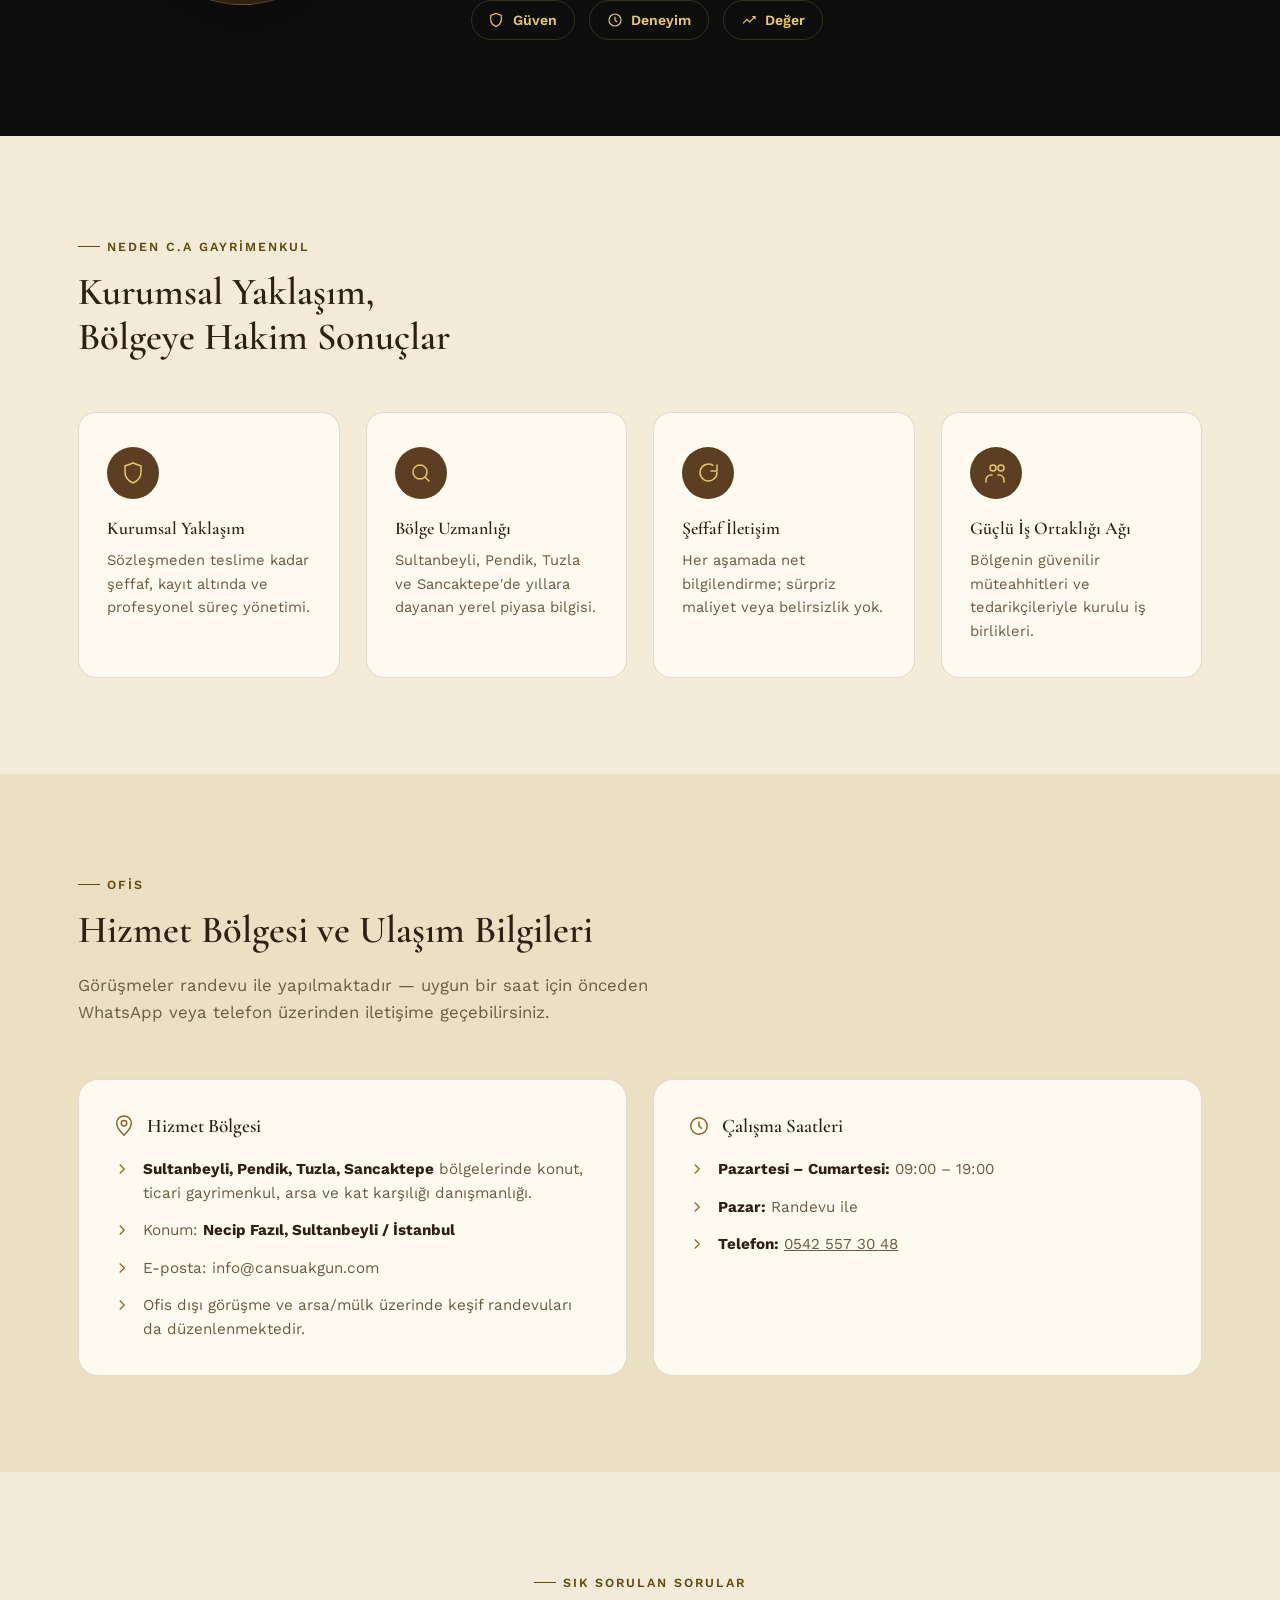
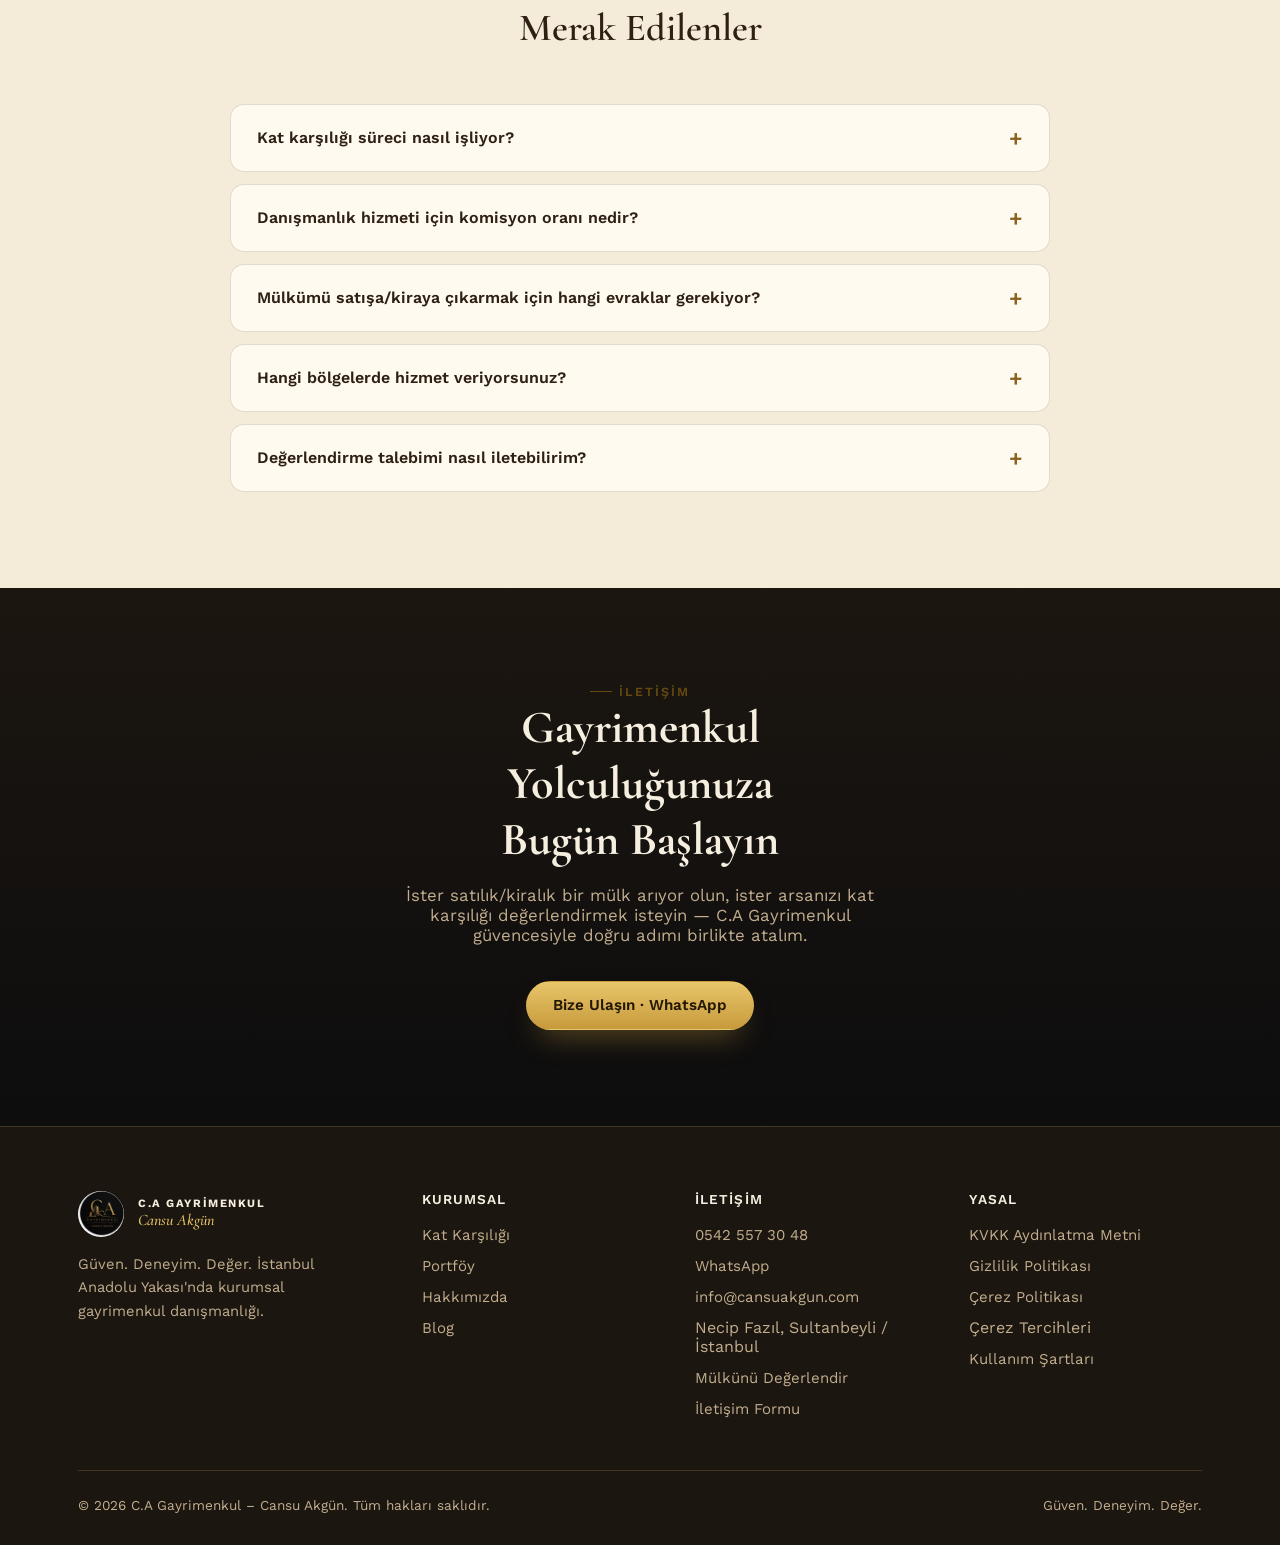
==== commit 1ea7cc77: "Cansu: yan yana aynı adlı iki düğmeden WhatsApp olanı 'WhatsApp’tan Sorun' oldu Co-Authored-By: Clau" ====
--- a/index.html
+++ b/index.html
@@ -132,7 +132,7 @@
             </div>
             <div class="promo-ctas">
               <a class="btn btn-gold" href="mulkunu-degerlendir.html">Detaylı Bilgi Alın</a>
-              <a class="btn btn-outline-dark" href="https://wa.me/905425573048?text=Merhaba%2C%20arsam%20i%C3%A7in%20detayl%C4%B1%20bilgi%20almak%20istiyorum." target="_blank" rel="noopener">Detaylı Bilgi Alın</a>
+              <a class="btn btn-outline-dark" href="https://wa.me/905425573048?text=Merhaba%2C%20arsam%20i%C3%A7in%20detayl%C4%B1%20bilgi%20almak%20istiyorum." target="_blank" rel="noopener">WhatsApp’tan Sorun</a>
             </div>
           </div>
           <div class="condition-box">
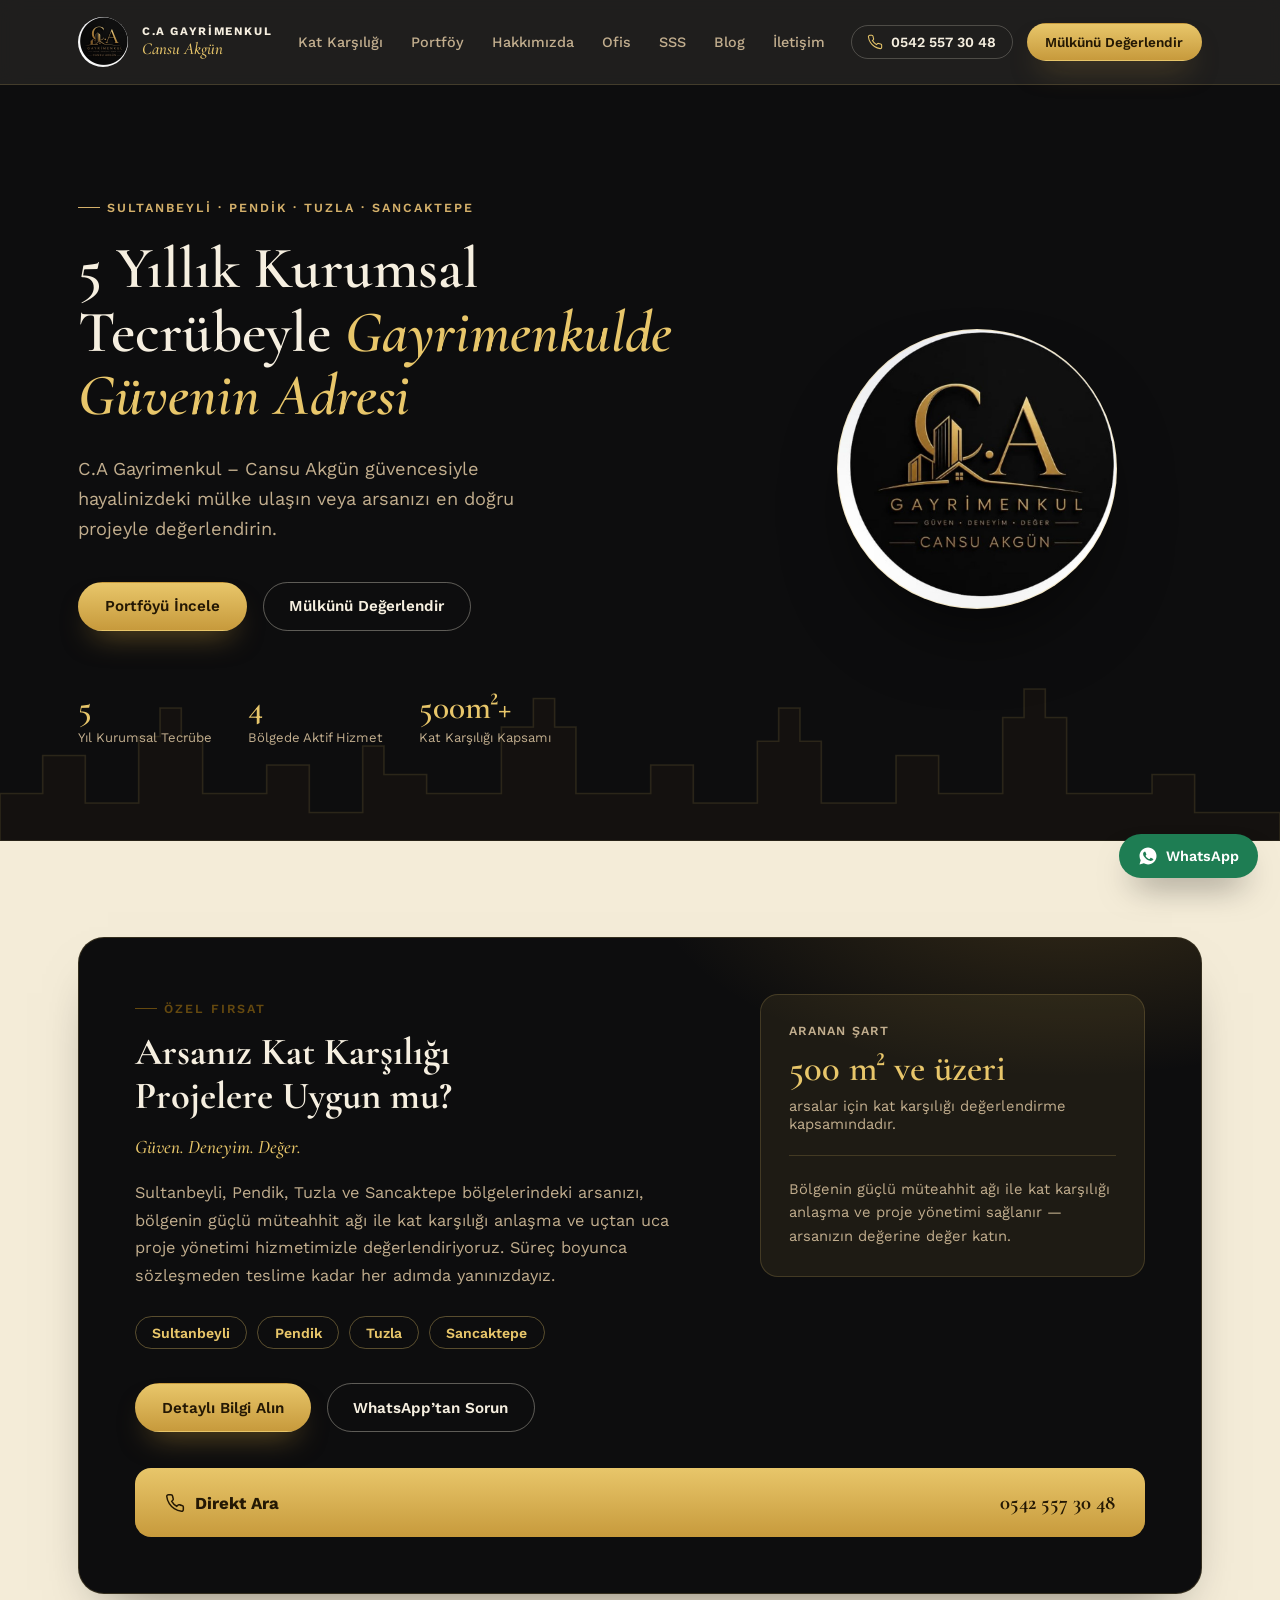
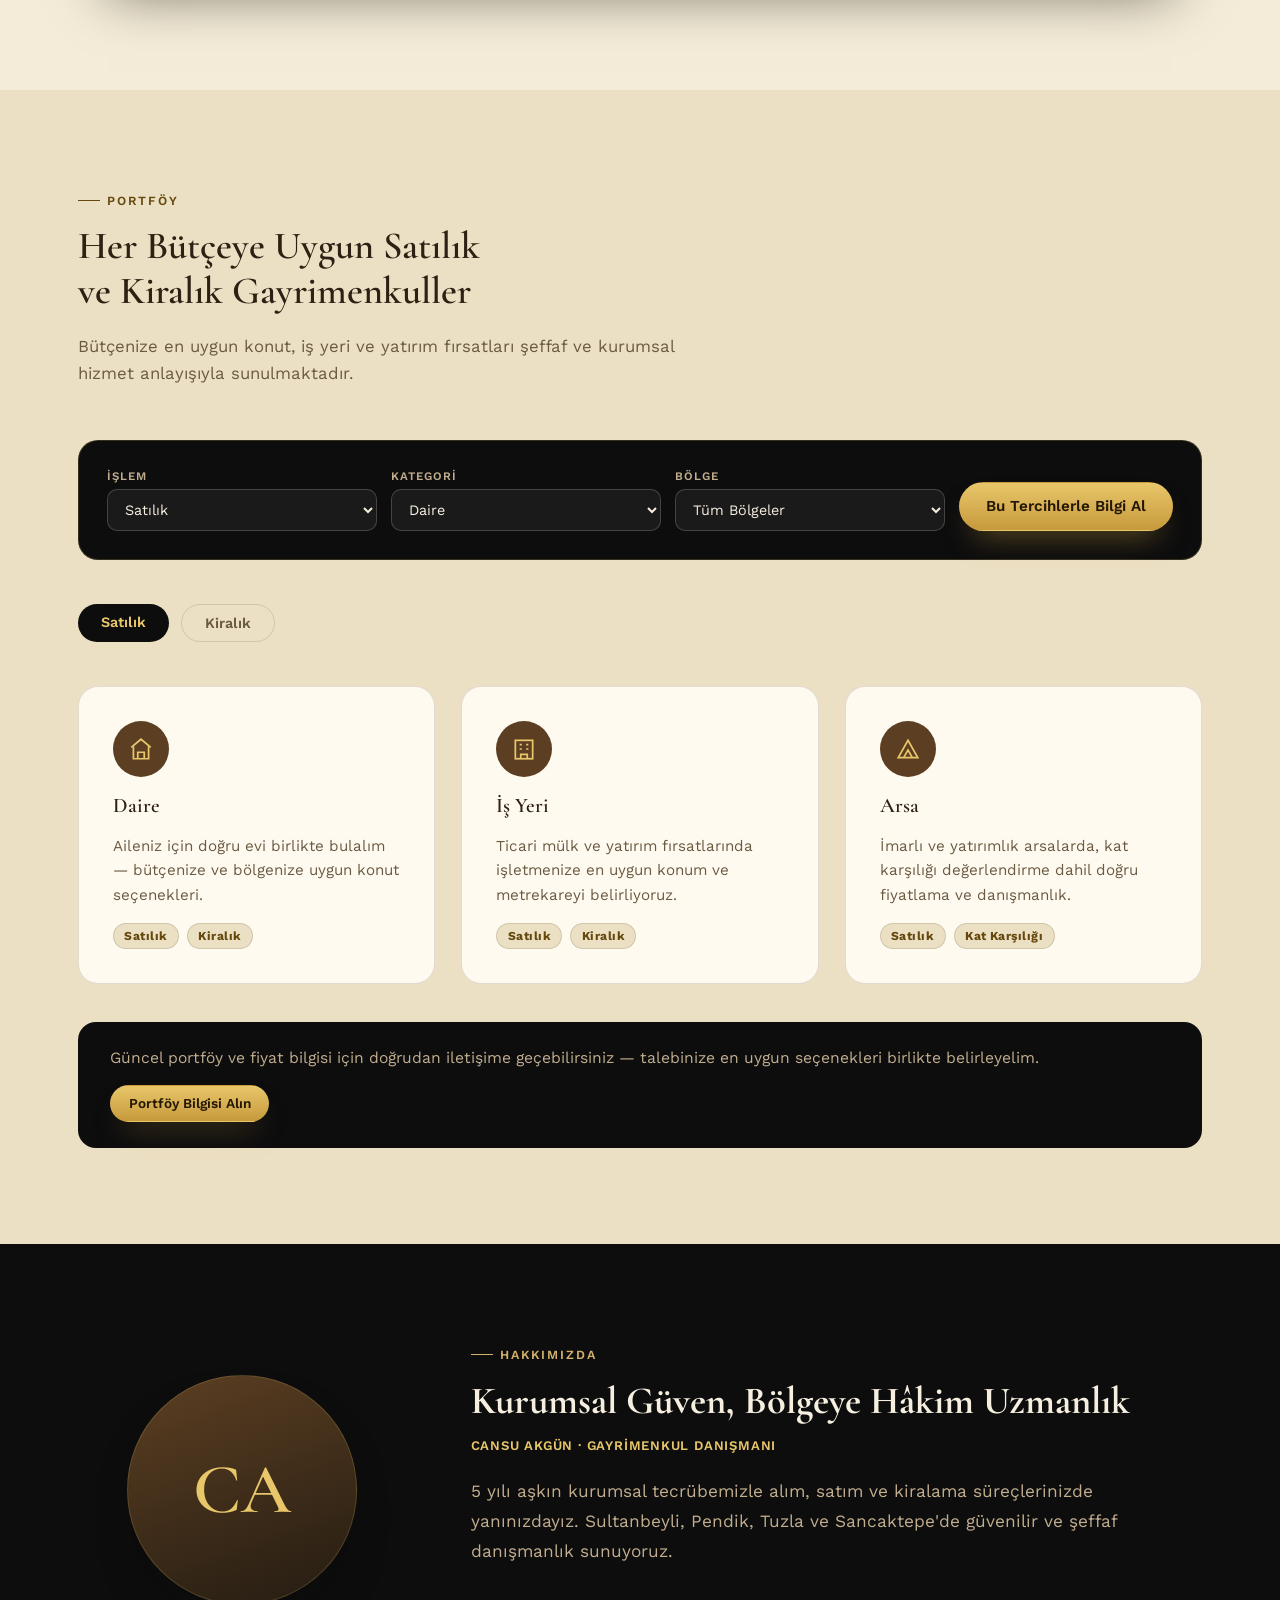
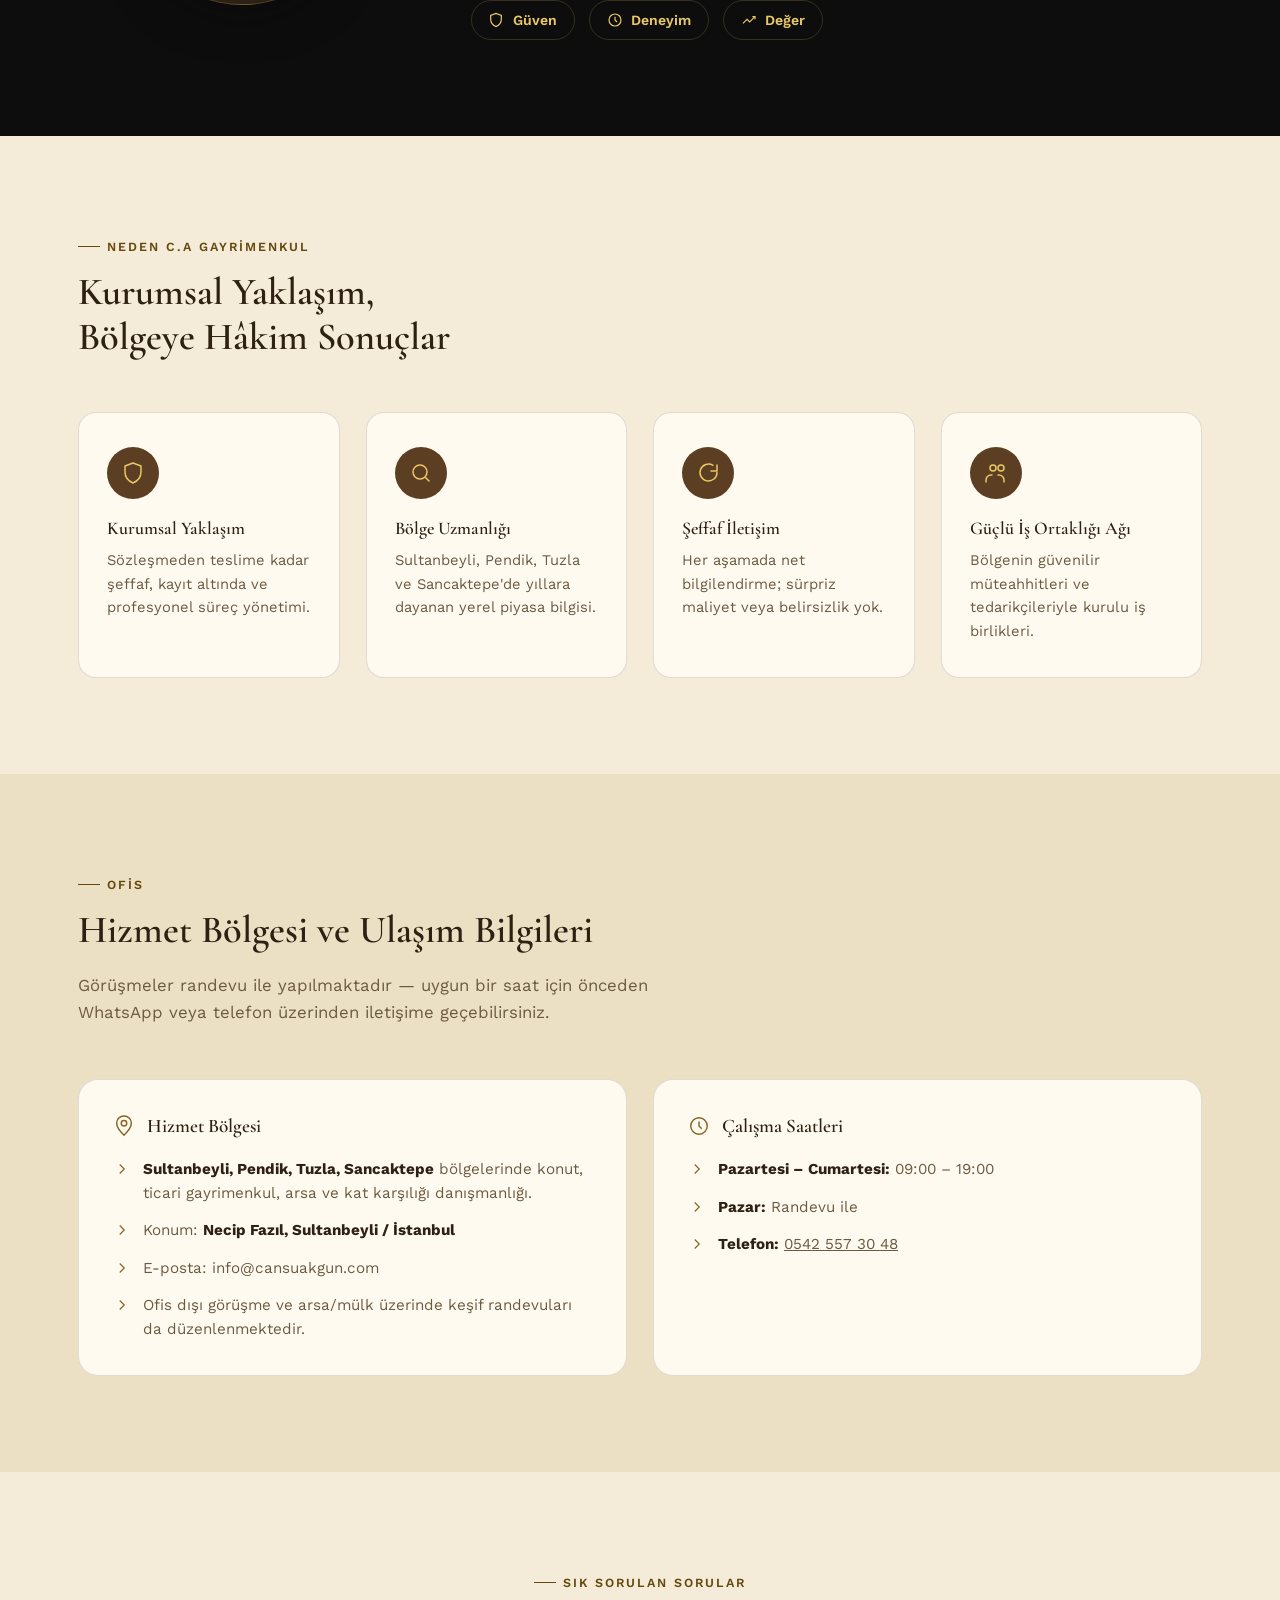
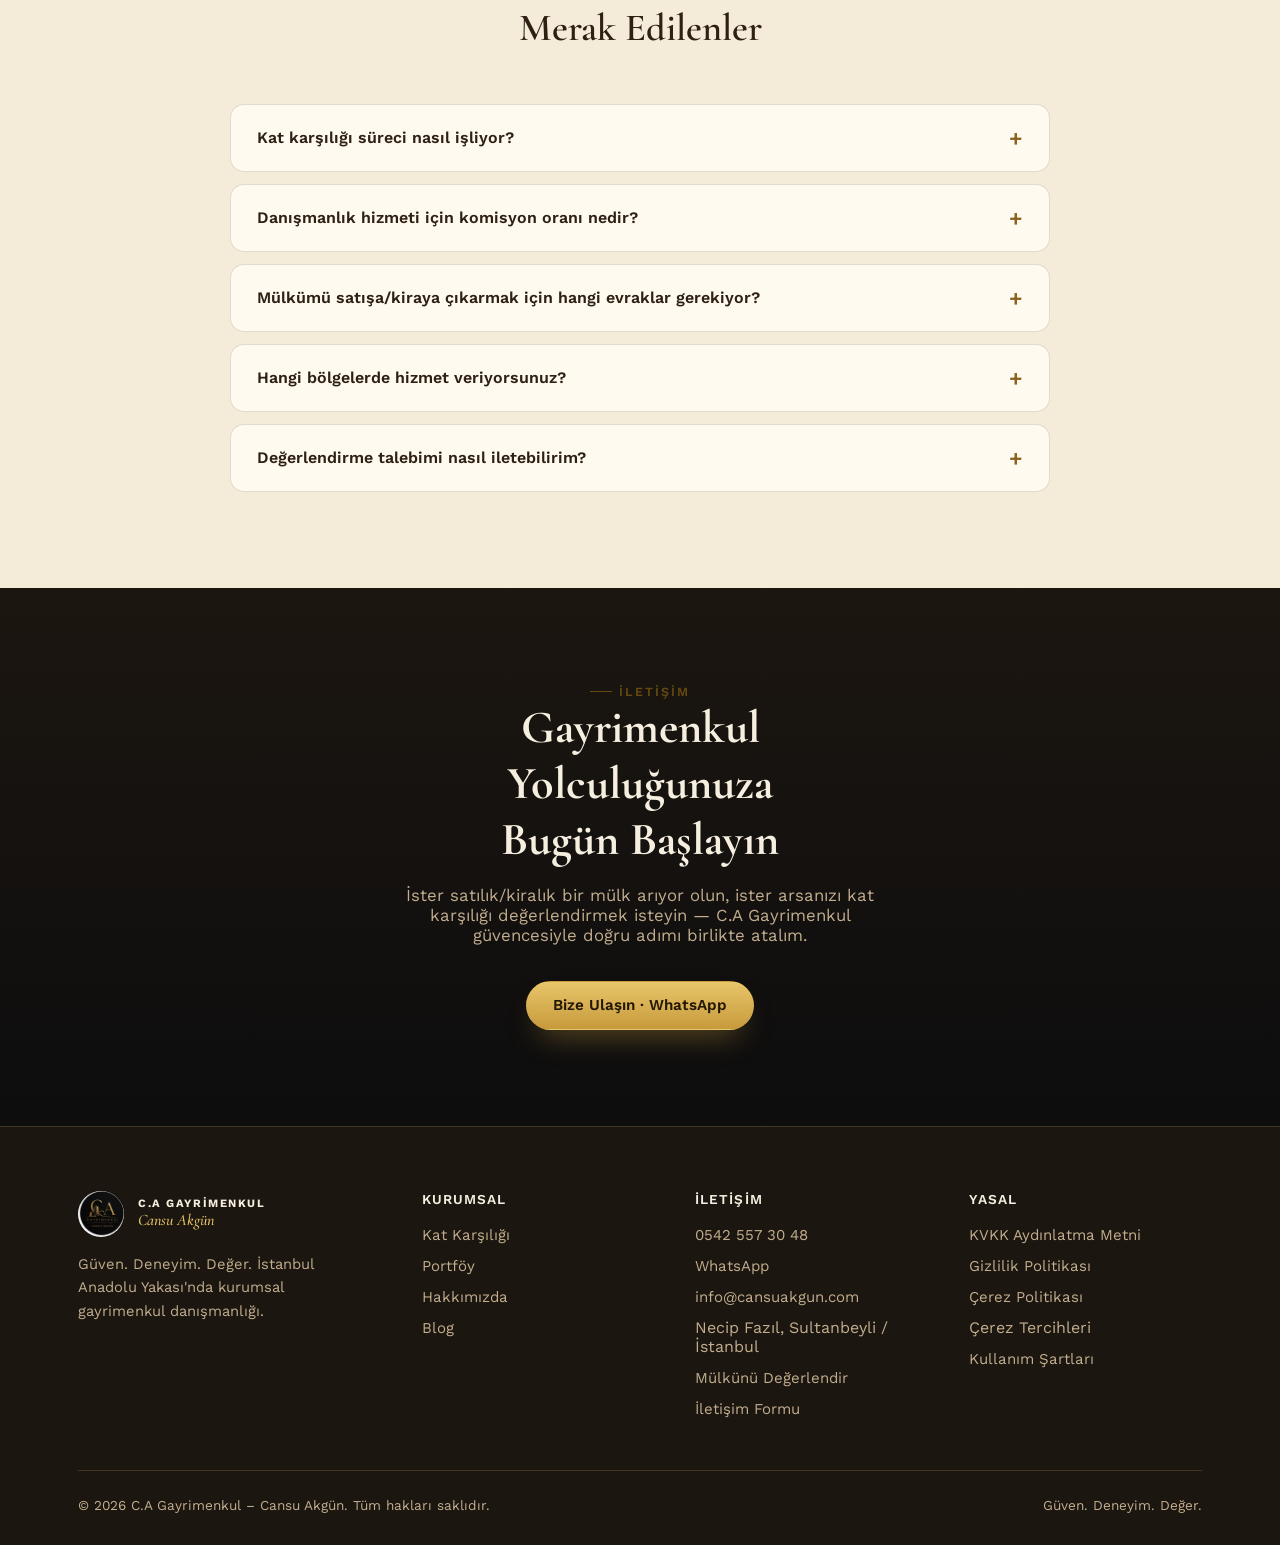
==== commit c50f18be: "Cansu: arama düğmesi Bu Tercihlerle Bilgi Al; 500 m² ve üzeri; Bölgeye Hâkim Co-Authored-By: Claude " ====
--- a/index.html
+++ b/index.html
@@ -40,7 +40,7 @@
 <link rel="icon" href="data:image/svg+xml,%3Csvg xmlns='http://www.w3.org/2000/svg' viewBox='0 0 64 64'%3E%3Ccircle cx='32' cy='32' r='31' fill='%230d0d0e'/%3E%3Ctext x='32' y='40' font-family='Georgia,serif' font-size='24' fill='%23e8c66a' text-anchor='middle'%3EC.A%3C/text%3E%3C/svg%3E">
 <link rel="preload" href="assets/fonts/worksans-latin.woff2" as="font" type="font/woff2" crossorigin>
 <link rel="preload" href="assets/fonts/cormorant-600-latin.woff2" as="font" type="font/woff2" crossorigin>
-<link rel="stylesheet" href="assets/style.css?v=3">
+<link rel="stylesheet" href="assets/style.css?v=5">
 </head>
 <body>
 
@@ -137,8 +137,8 @@
           </div>
           <div class="condition-box">
             <div class="cb-label">Aranan Şart</div>
-            <div class="cb-value">500 m²+</div>
-            <div class="cb-note">ve üzeri arsalar için kat karşılığı değerlendirme kapsamındadır.</div>
+            <div class="cb-value">500 m² ve üzeri</div>
+            <div class="cb-note">arsalar için kat karşılığı değerlendirme kapsamındadır.</div>
             <div class="cb-solution">Bölgenin güçlü müteahhit ağı ile kat karşılığı anlaşma ve proje yönetimi sağlanır — arsanızın değerine değer katın.</div>
           </div>
         </div>
@@ -171,7 +171,7 @@
         <label><span class="lbl">Bölge</span>
           <select id="sw-bolge"><option value="">Tüm Bölgeler</option><option value="sultanbeyli">Sultanbeyli</option><option value="pendik">Pendik</option><option value="tuzla">Tuzla</option><option value="sancaktepe">Sancaktepe</option></select>
         </label>
-        <button type="submit" class="btn btn-gold">Ara</button>
+        <button type="submit" class="btn btn-gold">Bu Tercihlerle Bilgi Al</button>
       </form>
 
       <div class="toggle-row" aria-hidden="true">
@@ -212,7 +212,7 @@
       </div>
       <div>
         <span class="eyebrow">Hakkımızda</span>
-        <h2>Kurumsal Güven, Bölgeye Hakim Uzmanlık</h2>
+        <h2>Kurumsal Güven, Bölgeye Hâkim Uzmanlık</h2>
         <span class="role-tag">Cansu Akgün · Gayrimenkul Danışmanı</span>
         <p class="bio">5 yılı aşkın kurumsal tecrübemizle alım, satım ve kiralama süreçlerinizde yanınızdayız. Sultanbeyli, Pendik, Tuzla ve Sancaktepe'de güvenilir ve şeffaf danışmanlık sunuyoruz.</p>
         <div class="value-row">
@@ -228,7 +228,7 @@
     <div class="wrap">
       <div class="section-head">
         <span class="eyebrow">Neden C.A Gayrimenkul</span>
-        <h2>Kurumsal Yaklaşım, Bölgeye Hakim Sonuçlar</h2>
+        <h2>Kurumsal Yaklaşım, Bölgeye Hâkim Sonuçlar</h2>
       </div>
       <div class="why-grid">
         <div class="why-item">
--- a/assets/style.css
+++ b/assets/style.css
@@ -399,3 +399,10 @@
 /* altbilgideki "Çerez Tercihleri" düğmesi bağlantı görünümünde */
 .linkish{background:none;border:0;padding:0;font:inherit;color:inherit;cursor:pointer;text-align:left;}
 .linkish:hover{color:var(--gold-bright);}
+
+/* 320 px ve dar ekranlar: form kartı taşmasın */
+.about-grid > *{min-width:0;}
+@media (max-width:400px){
+  .form-card{padding:22px 16px;width:100%;box-sizing:border-box;}
+  .form-card .btn{white-space:normal;max-width:100%;text-align:center;}
+}
